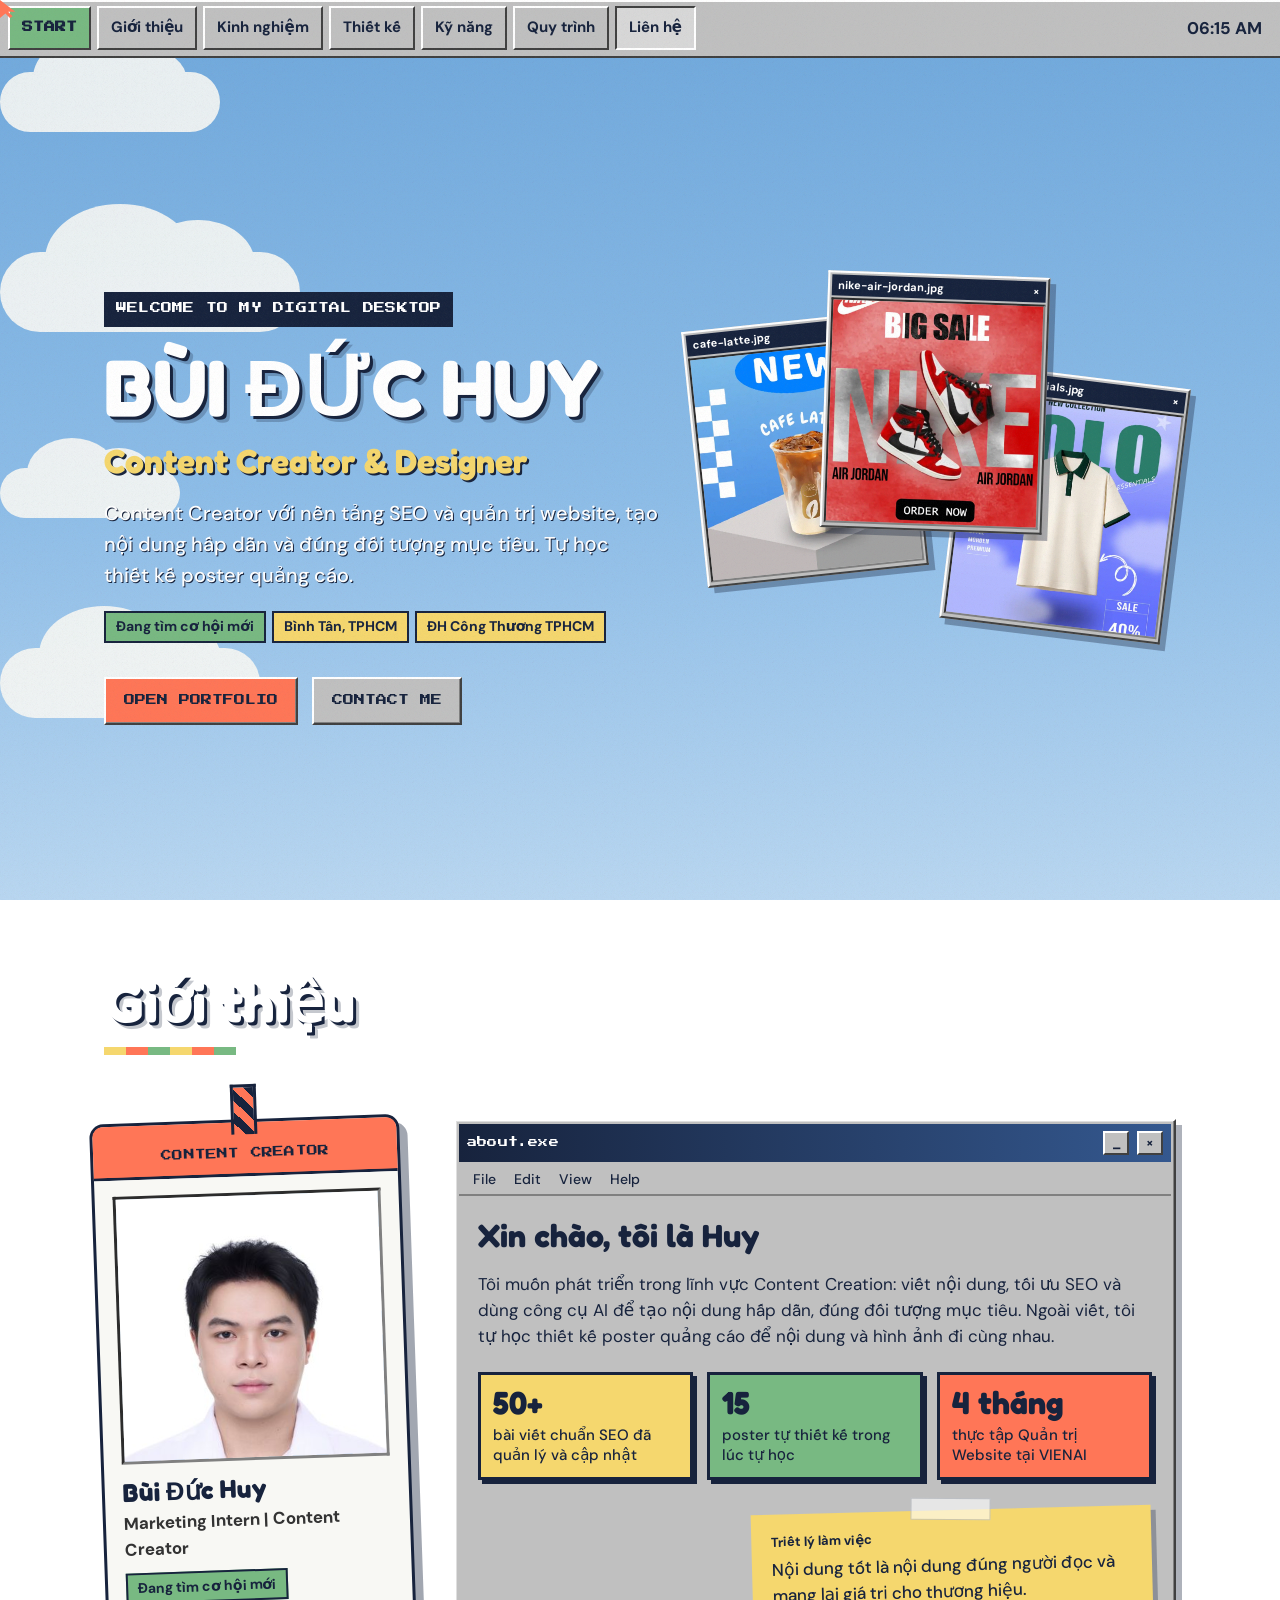
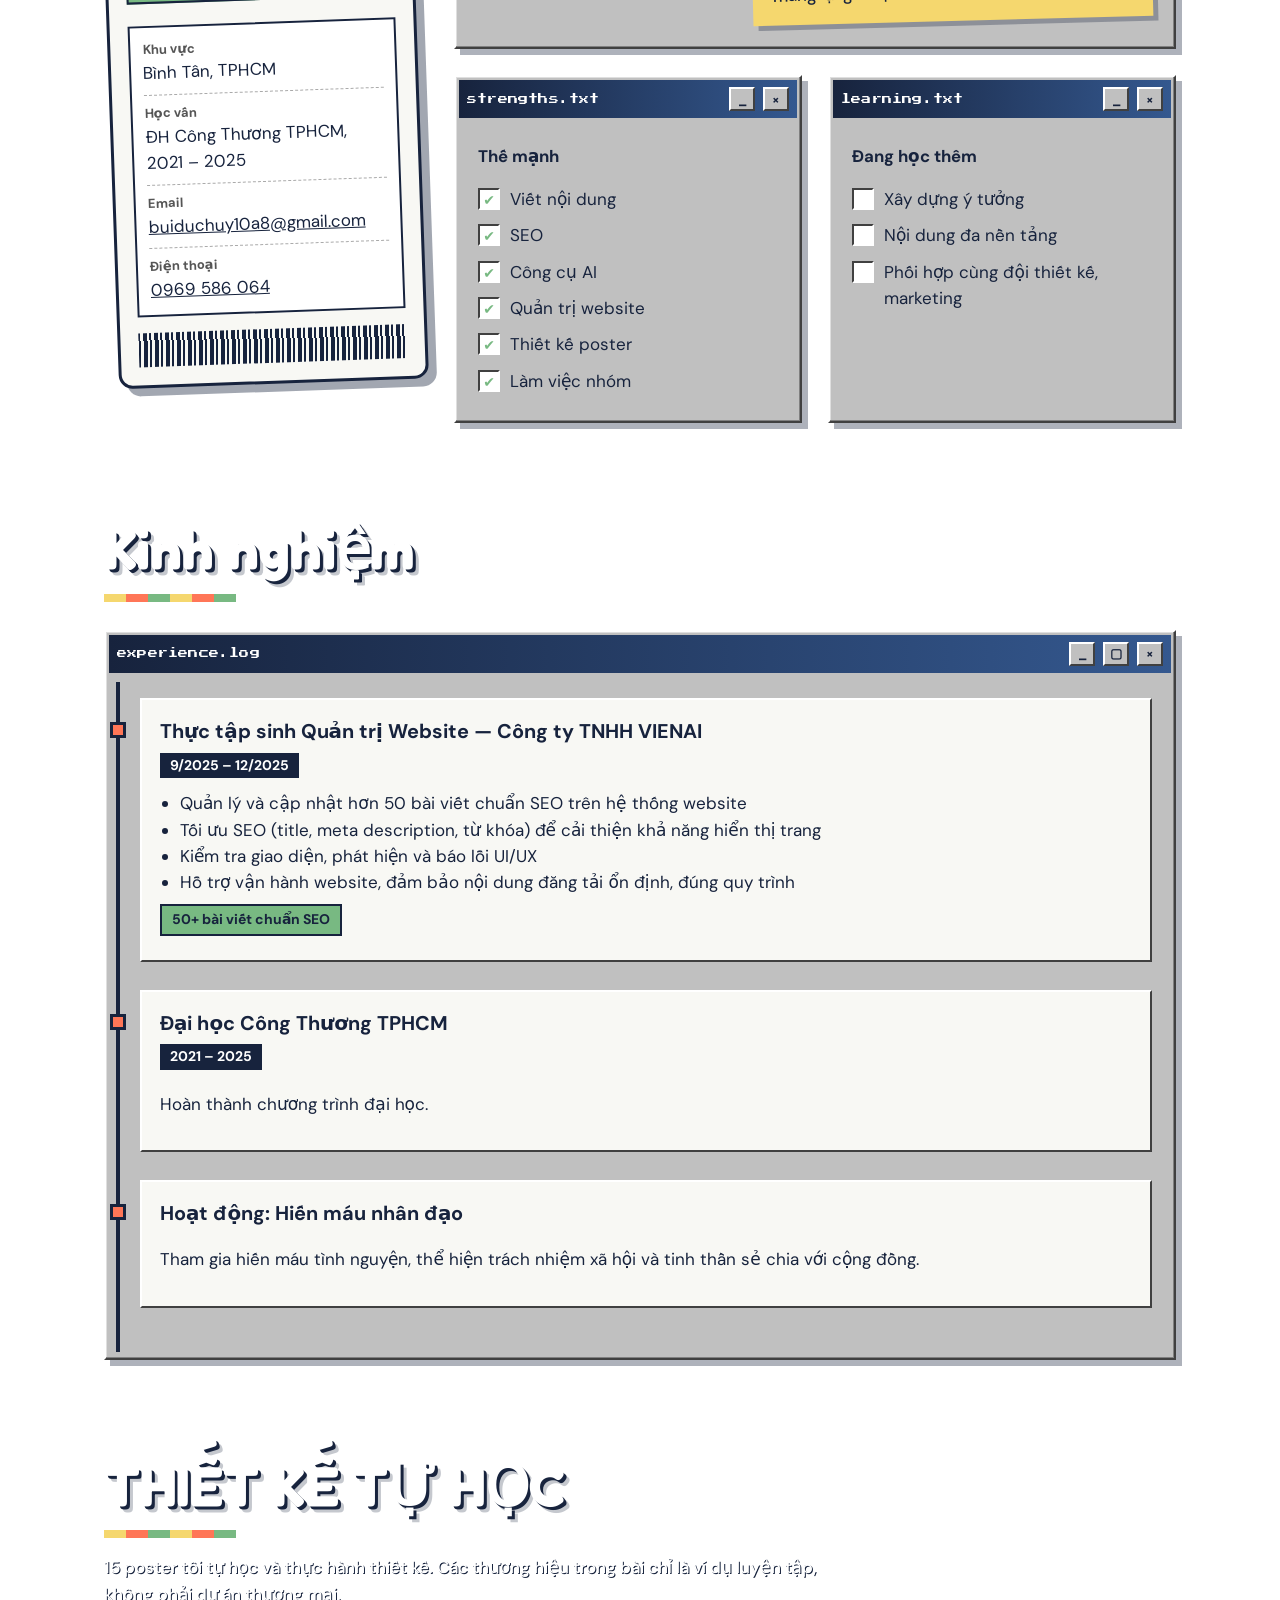
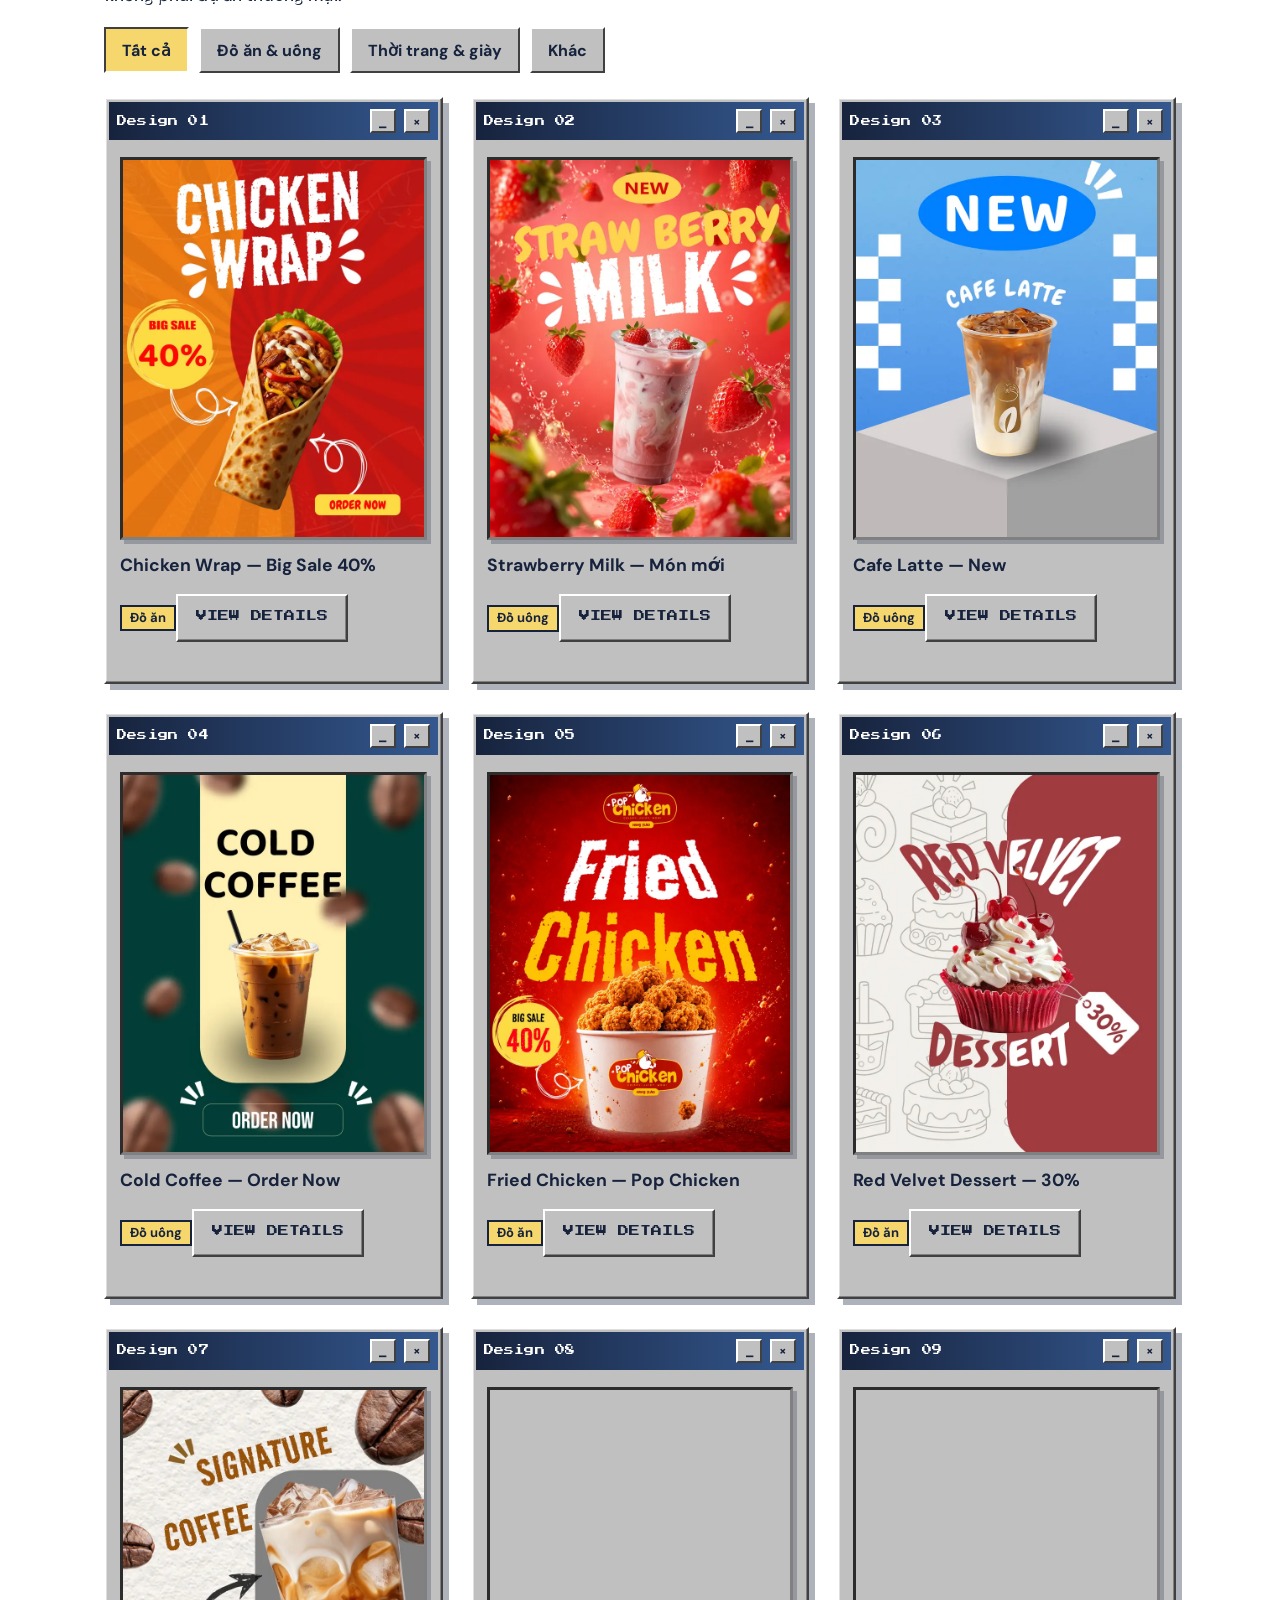
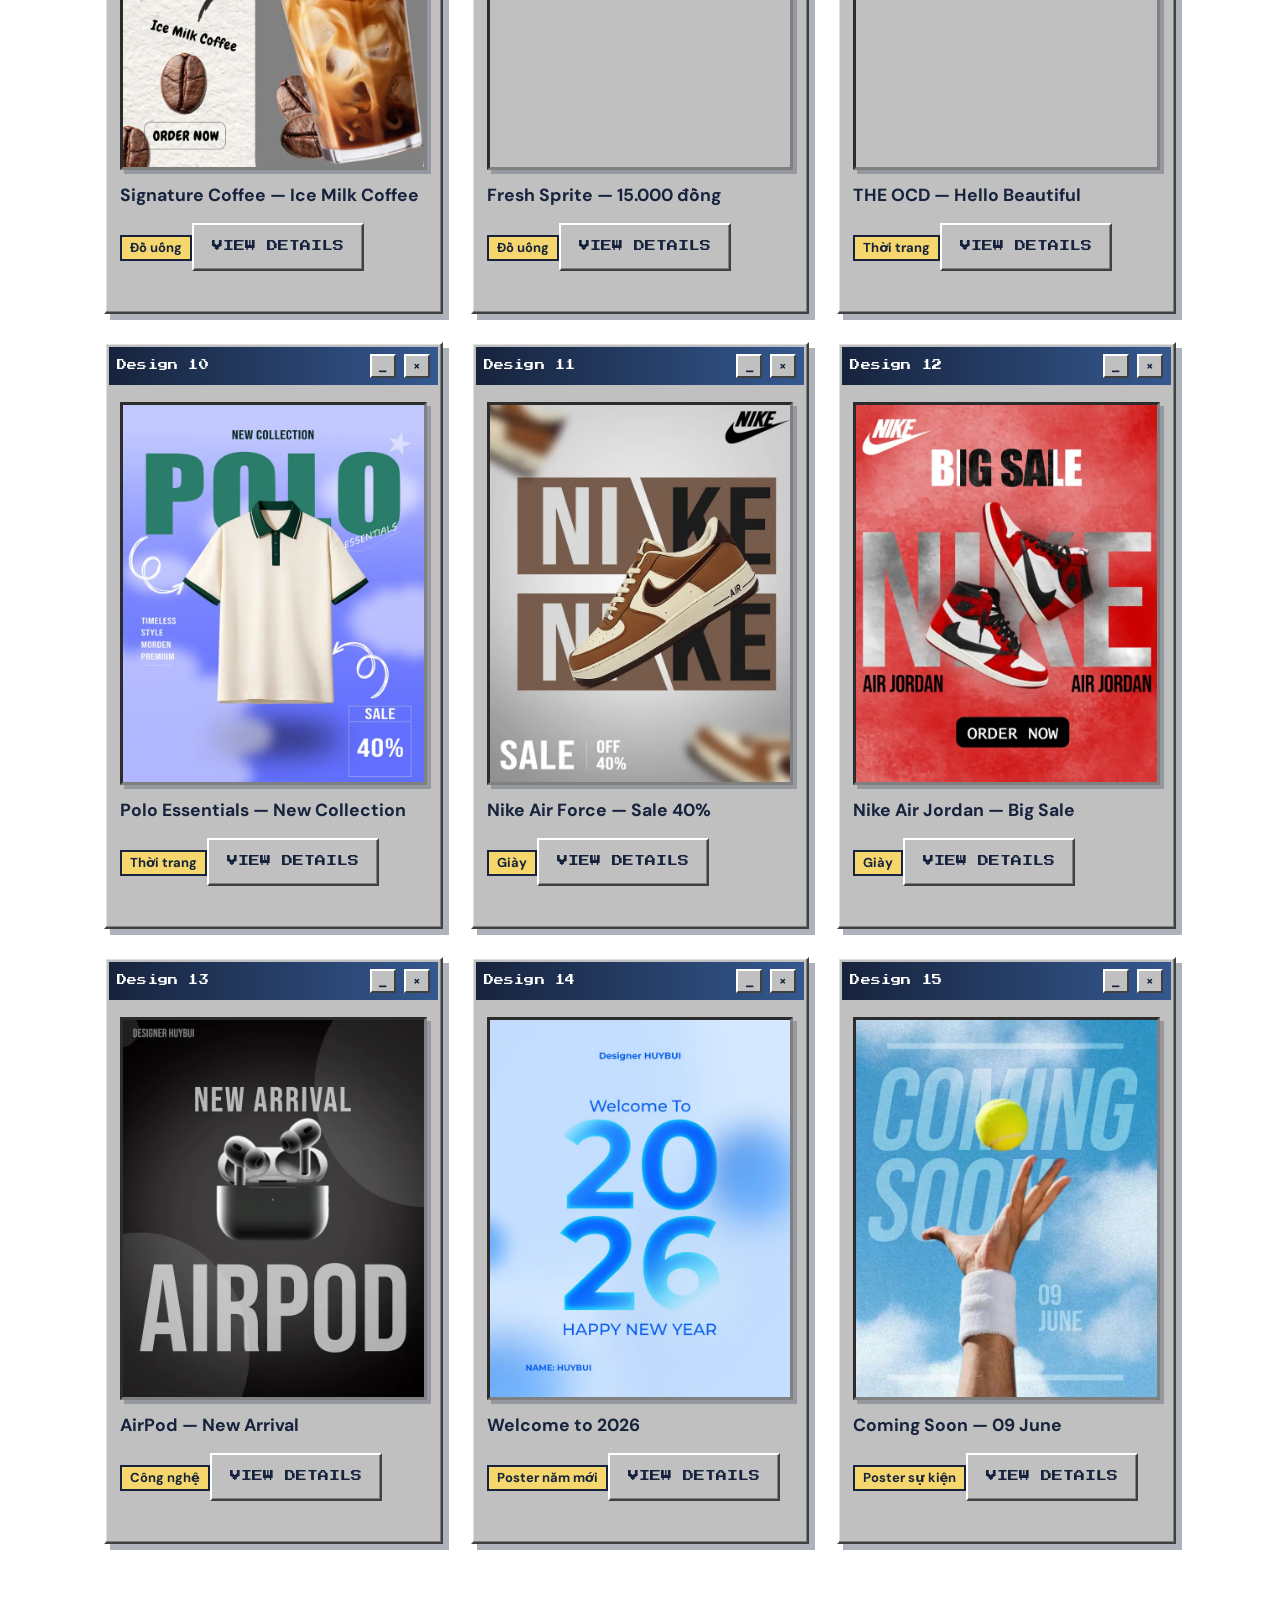
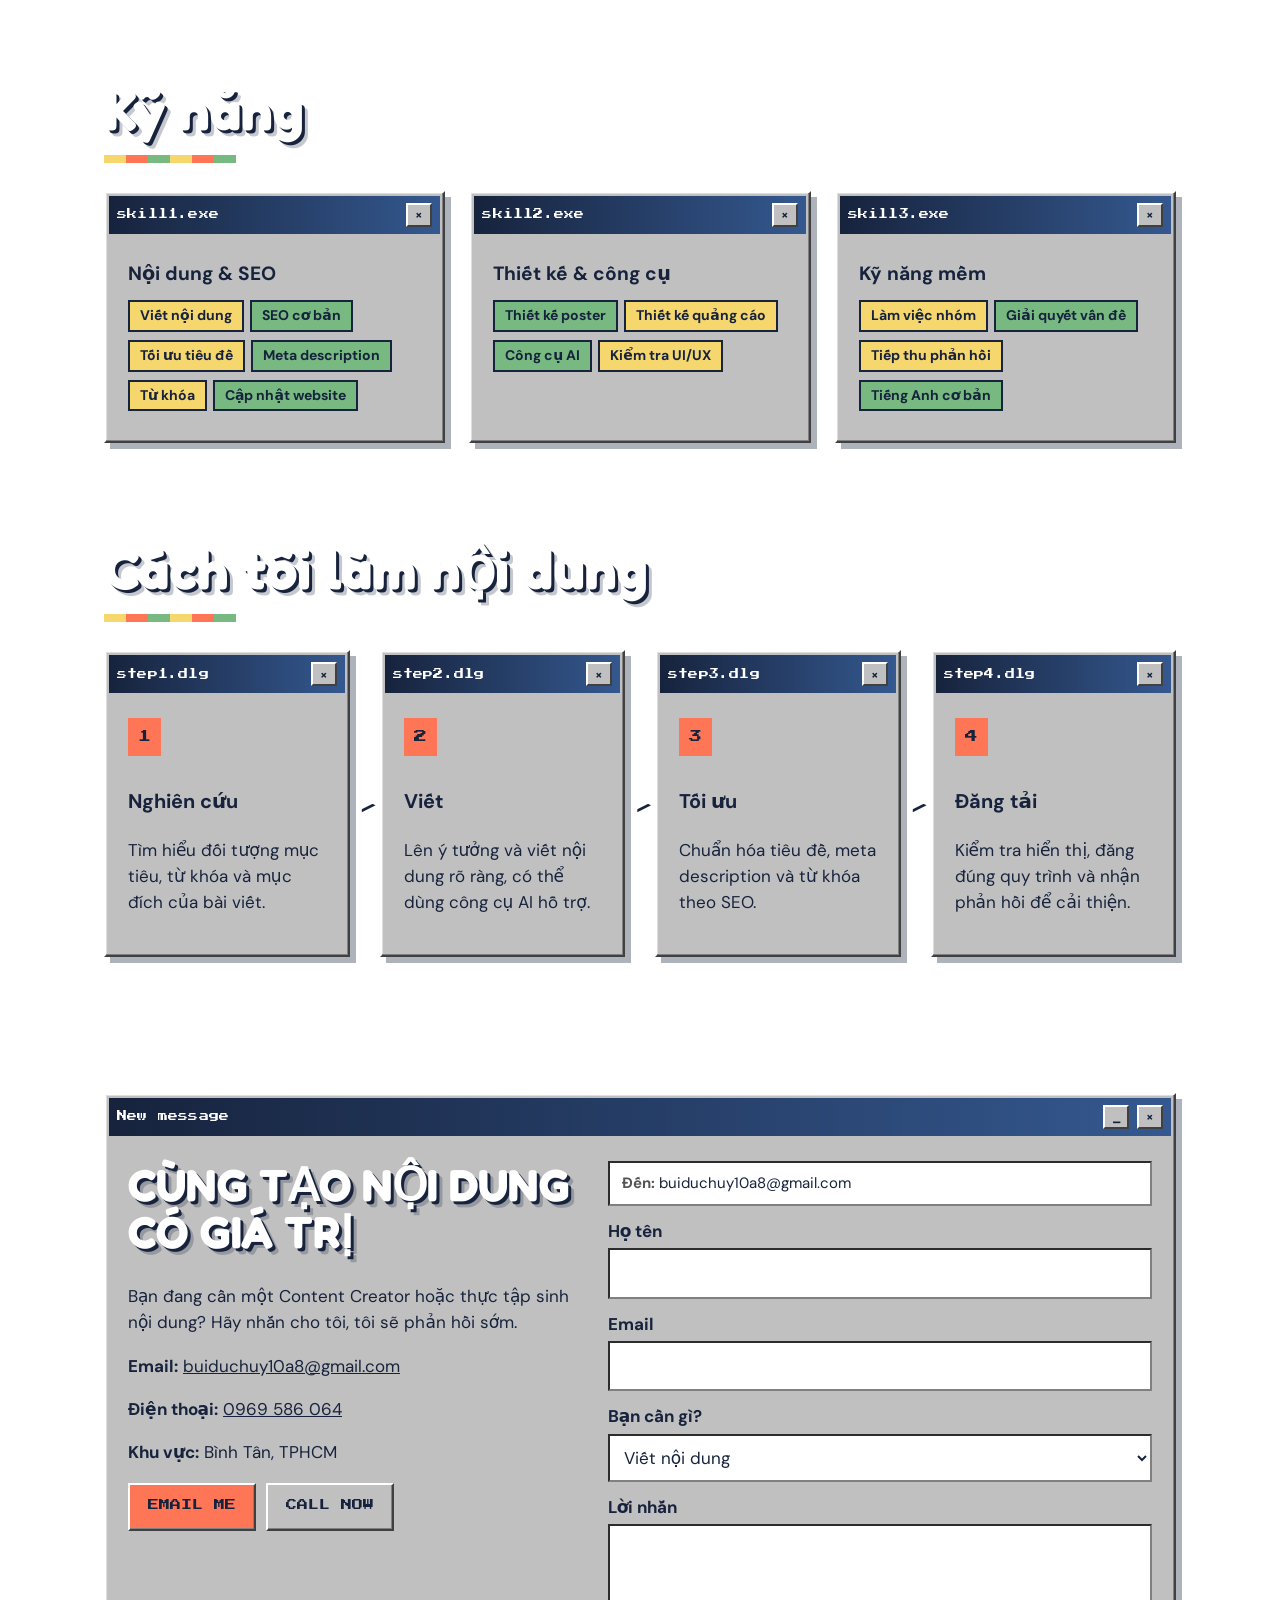
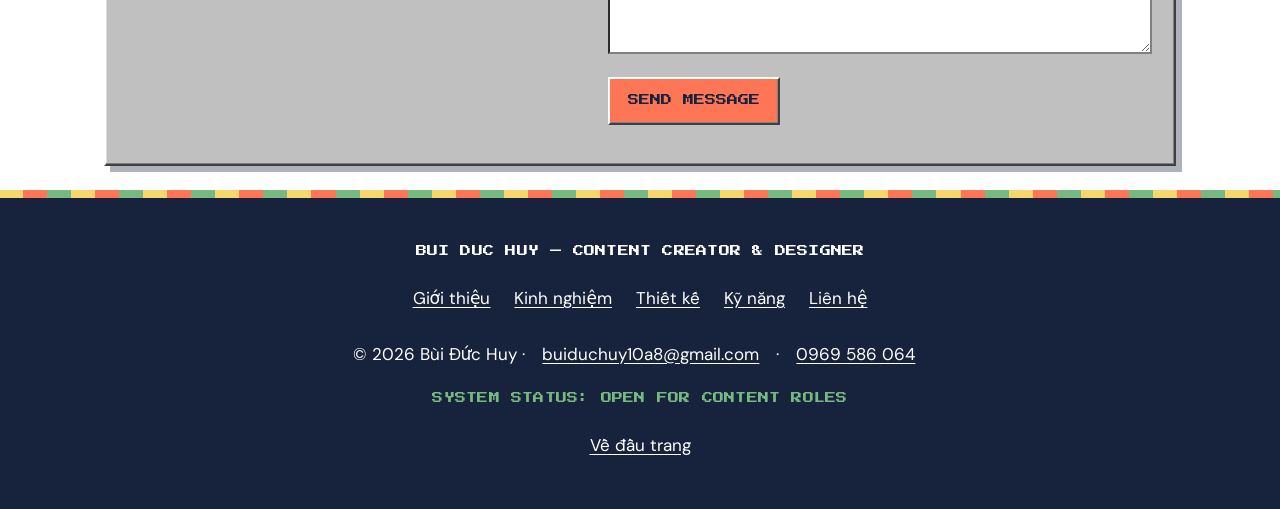
==== index.html @ ad1d9655 "Add files via upload" ====
<!DOCTYPE html>
<html lang="vi">
<head>
<meta charset="utf-8">
<meta name="viewport" content="width=device-width, initial-scale=1, viewport-fit=cover">
<title>Bùi Đức Huy — Content Creator Portfolio</title>
<meta name="description" content="Portfolio của Bùi Đức Huy: Marketing Intern, Content Creator, SEO và quản trị website.">
<meta property="og:title" content="Bùi Đức Huy — Content Creator">
<meta property="og:description" content="Content Creator với nền tảng SEO và quản trị website, tạo nội dung hấp dẫn và đúng đối tượng mục tiêu.">
<meta property="og:type" content="website">
<link rel="preconnect" href="https://fonts.googleapis.com">
<link rel="preconnect" href="https://fonts.gstatic.com" crossorigin>
<link href="https://fonts.googleapis.com/css2?family=DM+Sans:wght@400;500;700&family=Press+Start+2P&family=Fredoka:wght@600;700&display=swap" rel="stylesheet">
<link rel="stylesheet" href="style.css">
</head>
<body>
<div id="boot" role="status" aria-live="polite"><div class="px">HUY OS v1.0<br>Checking memory... OK<br>Loading portfolio...</div><div class="bar"><i></i></div></div>
<div id="cur" aria-hidden="true"></div>
<div class="sky" aria-hidden="true" id="sky"></div>

<nav class="task" aria-label="Main">
  <a class="start" href="#top">START</a>
  <a href="#about">Giới thiệu</a><a href="#experience">Kinh nghiệm</a><a href="#work">Thiết kế</a><a href="#skills">Kỹ năng</a><a href="#process">Quy trình</a><a href="#contact">Liên hệ</a>
  <span class="clock" id="clock"></span>
</nav>
<main id="top">
<section class="hero">
  <div>
    <p class="lbl px">WELCOME TO MY DIGITAL DESKTOP</p>
    <h1>BÙI ĐỨC HUY<span class="rl">Content Creator &amp; Designer</span></h1>
    <p class="sub">Content Creator với nền tảng SEO và quản trị website, tạo nội dung hấp dẫn và đúng đối tượng mục tiêu. Tự học thiết kế poster quảng cáo.</p>
    <div class="hl"><span class="tag g">Đang tìm cơ hội mới</span><span class="tag">Bình Tân, TPHCM</span><span class="tag">ĐH Công Thương TPHCM</span></div>
    <div class="cta"><a class="btn pri" href="#work">OPEN PORTFOLIO</a><a class="btn" href="#contact">CONTACT ME</a></div>
  </div>
  <div class="collage" id="collage" aria-label="Poster nổi bật"></div>
</section>
<section id="about">
  <h2>Giới thiệu</h2>
  <div class="abd">
    <aside class="bdg" aria-label="Thẻ hồ sơ">
      <div class="bh px">CONTENT CREATOR</div>
      <div class="photo"><img src="images/huy.jpg" alt="Ảnh chân dung Bùi Đức Huy" width="300" height="300"></div>
      <h3>Bùi Đức Huy</h3>
      <p class="role">Marketing Intern | Content Creator</p>
      <span class="tag g">Đang tìm cơ hội mới</span>
      <dl class="props">
        <div><dt>Khu vực</dt><dd>Bình Tân, TPHCM</dd></div>
        <div><dt>Học vấn</dt><dd>ĐH Công Thương TPHCM, 2021 – 2025</dd></div>
        <div><dt>Email</dt><dd><a href="mailto:buiduchuy10a8@gmail.com">buiduchuy10a8@gmail.com</a></dd></div>
        <div><dt>Điện thoại</dt><dd><a href="tel:0969586064">0969 586 064</a></dd></div>
      </dl>
      <div class="code" aria-hidden="true"></div>
    </aside>
    <div class="abr">
      <div class="win draggable"><div class="tb"><span class="px">about.exe</span><button class="dot" aria-label="Minimize" tabindex="-1">_</button><button class="dot" aria-label="Close" tabindex="-1">×</button></div>
        <div class="menubar" aria-hidden="true"><span>File</span><span>Edit</span><span>View</span><span>Help</span></div>
        <div class="body">
          <h3 class="hi">Xin chào, tôi là Huy</h3>
          <p>Tôi muốn phát triển trong lĩnh vực Content Creation: viết nội dung, tối ưu SEO và dùng công cụ AI để tạo nội dung hấp dẫn, đúng đối tượng mục tiêu. Ngoài viết, tôi tự học thiết kế poster quảng cáo để nội dung và hình ảnh đi cùng nhau.</p>
          <div class="stt">
            <div><b>50+</b><span>bài viết chuẩn SEO đã quản lý và cập nhật</span></div>
            <div><b>15</b><span>poster tự thiết kế trong lúc tự học</span></div>
            <div><b>4 tháng</b><span>thực tập Quản trị Website tại VIENAI</span></div>
          </div>
          <blockquote class="note"><b>Triết lý làm việc</b>Nội dung tốt là nội dung đúng người đọc và mang lại giá trị cho thương hiệu.</blockquote>
        </div>
      </div>
      <div class="duo">
        <div class="win"><div class="tb"><span class="px">strengths.txt</span><button class="dot" aria-label="Minimize" tabindex="-1">_</button><button class="dot" aria-label="Close" tabindex="-1">×</button></div><div class="body"><h4>Thế mạnh</h4><ul class="cl"><li><span class="cb" aria-hidden="true">✔</span>Viết nội dung</li><li><span class="cb" aria-hidden="true">✔</span>SEO</li><li><span class="cb" aria-hidden="true">✔</span>Công cụ AI</li><li><span class="cb" aria-hidden="true">✔</span>Quản trị website</li><li><span class="cb" aria-hidden="true">✔</span>Thiết kế poster</li><li><span class="cb" aria-hidden="true">✔</span>Làm việc nhóm</li></ul></div></div>
        <div class="win"><div class="tb"><span class="px">learning.txt</span><button class="dot" aria-label="Minimize" tabindex="-1">_</button><button class="dot" aria-label="Close" tabindex="-1">×</button></div><div class="body"><h4>Đang học thêm</h4><ul class="cl"><li><span class="cb" aria-hidden="true"></span>Xây dựng ý tưởng</li><li><span class="cb" aria-hidden="true"></span>Nội dung đa nền tảng</li><li><span class="cb" aria-hidden="true"></span>Phối hợp cùng đội thiết kế, marketing</li></ul></div></div>
      </div>
    </div>
  </div>
</section>
<section id="experience">
  <h2>Kinh nghiệm</h2>
  <div class="win"><div class="tb"><span class="px">experience.log</span><button class="dot" aria-label="Minimize">_</button><button class="dot" aria-label="Maximize">▢</button><button class="dot" aria-label="Close">×</button></div>
  <div class="body tl">
    <div class="job"><h3>Thực tập sinh Quản trị Website — Công ty TNHH VIENAI</h3><div class="meta">9/2025 – 12/2025</div><ul><li>Quản lý và cập nhật hơn 50 bài viết chuẩn SEO trên hệ thống website</li><li>Tối ưu SEO (title, meta description, từ khóa) để cải thiện khả năng hiển thị trang</li><li>Kiểm tra giao diện, phát hiện và báo lỗi UI/UX</li><li>Hỗ trợ vận hành website, đảm bảo nội dung đăng tải ổn định, đúng quy trình</li></ul><span class="tag g">50+ bài viết chuẩn SEO</span></div>
    <div class="job"><h3>Đại học Công Thương TPHCM</h3><div class="meta">2021 – 2025</div><p>Hoàn thành chương trình đại học.</p></div>
    <div class="job"><h3>Hoạt động: Hiến máu nhân đạo</h3><p>Tham gia hiến máu tình nguyện, thể hiện trách nhiệm xã hội và tinh thần sẻ chia với cộng đồng.</p></div>
  </div></div>
</section>
<section id="work">
  <h2>THIẾT KẾ TỰ HỌC</h2>
  <p style="max-width:42em;color:#fff;text-shadow:1px 1px 0 var(--navy);font-weight:500;margin:-12px 0 20px">15 poster tôi tự học và thực hành thiết kế. Các thương hiệu trong bài chỉ là ví dụ luyện tập, không phải dự án thương mại.</p>
  <div id="filters" style="display:flex;flex-wrap:wrap;gap:10px;margin-bottom:24px" role="group" aria-label="Lọc thiết kế"></div>
  <div class="grid" id="projects"></div>
</section>
<section id="skills">
  <h2>Kỹ năng</h2>
  <div class="sk3" id="skillgrid"></div>
</section>
<section id="process">
  <h2>Cách tôi làm nội dung</h2>
  <div class="steps">
    <div class="win"><div class="tb"><span class="px">step1.dlg</span><button class="dot" aria-label="Close">×</button></div><div class="body step"><span class="px">1</span><h3>Nghiên cứu</h3><p>Tìm hiểu đối tượng mục tiêu, từ khóa và mục đích của bài viết.</p></div></div>
    <div class="win"><div class="tb"><span class="px">step2.dlg</span><button class="dot" aria-label="Close">×</button></div><div class="body step"><span class="px">2</span><h3>Viết</h3><p>Lên ý tưởng và viết nội dung rõ ràng, có thể dùng công cụ AI hỗ trợ.</p></div></div>
    <div class="win"><div class="tb"><span class="px">step3.dlg</span><button class="dot" aria-label="Close">×</button></div><div class="body step"><span class="px">3</span><h3>Tối ưu</h3><p>Chuẩn hóa tiêu đề, meta description và từ khóa theo SEO.</p></div></div>
    <div class="win"><div class="tb"><span class="px">step4.dlg</span><button class="dot" aria-label="Close">×</button></div><div class="body step"><span class="px">4</span><h3>Đăng tải</h3><p>Kiểm tra hiển thị, đăng đúng quy trình và nhận phản hồi để cải thiện.</p></div></div>
  </div>
</section>
<section id="contact">
  <div class="win"><div class="tb"><span class="px">New message</span><button class="dot" aria-label="Minimize">_</button><button class="dot" aria-label="Close">×</button></div>
  <div class="body mail">
    <div>
      <h2 style="font-size:clamp(1.8rem,4vw,2.8rem)">CÙNG TẠO NỘI DUNG CÓ GIÁ TRỊ</h2>
      <p>Bạn đang cần một Content Creator hoặc thực tập sinh nội dung? Hãy nhắn cho tôi, tôi sẽ phản hồi sớm.</p>
      <p><b>Email:</b> <a href="mailto:buiduchuy10a8@gmail.com">buiduchuy10a8@gmail.com</a></p>
      <p><b>Điện thoại:</b> <a href="tel:0969586064">0969 586 064</a></p>
      <p><b>Khu vực:</b> Bình Tân, TPHCM</p>
      <p class="act"><a class="btn pri" href="mailto:buiduchuy10a8@gmail.com">EMAIL ME</a><a class="btn" href="tel:0969586064">CALL NOW</a></p>
    </div>
    <form id="form" novalidate>
      <div class="to"><b>Đến:</b> buiduchuy10a8@gmail.com</div>
      <label for="n">Họ tên</label><input id="n" name="name" autocomplete="name" required>
      <label for="e">Email</label><input id="e" name="email" type="email" autocomplete="email" required>
      <label for="t">Bạn cần gì?</label><select id="t"><option>Viết nội dung</option><option>Nội dung SEO</option><option>Quản trị website</option><option>Khác</option></select>
      <label for="m">Lời nhắn</label><textarea id="m" required></textarea>
      <p style="margin:16px 0 0"><button class="btn pri" type="submit">SEND MESSAGE</button></p>
      <p id="msg" role="status" style="font-weight:700"></p>
    </form>
  </div></div>
</section>
</main>
<footer>
  <p class="px">BUI DUC HUY — CONTENT CREATOR &amp; DESIGNER</p>
  <p><a href="#about">Giới thiệu</a><a href="#experience">Kinh nghiệm</a><a href="#work">Thiết kế</a><a href="#skills">Kỹ năng</a><a href="#contact">Liên hệ</a></p>
  <p>© <span id="yr"></span> Bùi Đức Huy · <a href="mailto:buiduchuy10a8@gmail.com">buiduchuy10a8@gmail.com</a> · <a href="tel:0969586064">0969 586 064</a></p>
  <p class="px ok">SYSTEM STATUS: OPEN FOR CONTENT ROLES</p>
  <p><a href="#top">Về đầu trang</a></p>
</footer>

<div class="mod" id="mod" role="dialog" aria-modal="true" aria-labelledby="mt">
  <div class="win"><div class="tb"><span class="px" id="mt">case.exe</span><button class="dot" id="mx" aria-label="Close window">×</button></div><div class="body" id="mb"></div></div>
</div>

<script src="script.js"></script>
</body>
</html>
---- style.css ----
:root{--sky:#6FA8DC;--cloud:#F8F8F4;--gray:#C0C0C0;--navy:#17233D;--orange:#FF7657;--yellow:#F5D76E;--green:#78B982;--bg:#6FA8DC;--ink:#17233D;--win:#C0C0C0;--paper:#F8F8F4;
box-sizing:border-box;padding-top:env(safe-area-inset-top,0px);padding-bottom:env(safe-area-inset-bottom,0px)}
@media (prefers-color-scheme:dark){:root:not([data-theme="light"]){--bg:#3E6A9E}}
html{scroll-behavior:smooth;scroll-padding-top:calc(env(safe-area-inset-top,0px) + 70px)}
*,*::before,*::after{box-sizing:border-box}
body{margin:0;font-family:'DM Sans',system-ui,sans-serif;font-size:17px;line-height:1.55;color:var(--ink);background:var(--bg);overflow-x:hidden}
body::after{content:"";position:fixed;inset:0;pointer-events:none;opacity:.07;z-index:90;background-image:url("data:image/svg+xml,%3Csvg xmlns='http://www.w3.org/2000/svg' width='120' height='120'%3E%3Cfilter id='n'%3E%3CfeTurbulence baseFrequency='.9' numOctaves='2'/%3E%3C/filter%3E%3Crect width='120' height='120' filter='url(%23n)'/%3E%3C/svg%3E")}
.px{font-family:'Press Start 2P',monospace;font-size:11px;line-height:1.7;letter-spacing:.02em}
h1,h2{font-family:'Fredoka',sans-serif;color:#fff;text-shadow:3px 3px 0 var(--navy),6px 6px 0 rgba(23,35,61,.25);margin:0;line-height:1.05}
h1{font-size:clamp(2.6rem,6.5vw,5rem)}.rl{display:block;margin-top:14px;font-size:clamp(1.3rem,3vw,2.1rem);color:var(--yellow);text-shadow:2px 2px 0 var(--navy)}h2{font-size:clamp(2rem,5vw,3.5rem);margin-bottom:28px}
a{color:inherit}
:focus-visible{outline:3px solid var(--orange);outline-offset:2px}
/* clouds */
.sky{position:fixed;inset:0;z-index:0;overflow:hidden;pointer-events:none}
.cloud{position:absolute;background:var(--cloud);border-radius:100px;opacity:.9;animation:drift linear infinite}
.cloud::before,.cloud::after{content:"";position:absolute;background:inherit;border-radius:50%}
.cloud::before{width:50%;height:140%;left:15%;top:-60%}.cloud::after{width:38%;height:110%;right:15%;top:-40%}
@keyframes drift{from{transform:translateX(-30vw)}to{transform:translateX(130vw)}}
main,footer{position:relative;z-index:1}
section{padding:72px 5vw 24px;max-width:1200px;margin:0 auto}
/* windows */
.win{background:var(--win);border:2px solid;border-color:#fff #404040 #404040 #fff;box-shadow:inset -1px -1px #808080,inset 1px 1px #dfdfdf,6px 6px 0 rgba(23,35,61,.35);color:var(--ink);position:relative}
.tb{display:flex;align-items:center;gap:8px;background:var(--navy);color:#fff;padding:7px 8px;margin:3px;touch-action:none}
.tb .px{flex:1;font-size:10px;overflow:hidden;text-overflow:ellipsis;white-space:nowrap}
.dot{width:26px;height:24px;background:var(--win);border:2px solid;border-color:#fff #404040 #404040 #fff;color:var(--navy);font:700 13px/1 'DM Sans';display:grid;place-items:center;padding:0;cursor:pointer;transition:transform .15s}
.dot:active{border-color:#404040 #fff #fff #404040;transform:translate(1px,1px)}
.body{padding:22px}
.draggable .tb{cursor:grab}
.btn{font-family:'Press Start 2P',monospace;font-size:11px;line-height:1.5;min-height:48px;padding:12px 18px;background:var(--win);color:var(--navy);border:2px solid;border-color:#fff #404040 #404040 #fff;box-shadow:inset -1px -1px #808080;text-decoration:none;display:inline-flex;align-items:center;cursor:pointer}
.btn:active{border-color:#404040 #fff #fff #404040;box-shadow:inset 1px 1px #808080;transform:translate(1px,1px)}
.btn.pri{background:var(--orange)}
.tag{display:inline-block;background:var(--yellow);border:2px solid var(--navy);padding:3px 10px;font-size:14px;font-weight:700;margin:0 6px 8px 0}
.tag.g{background:var(--green)}
.cur{display:inline-block;width:.6em;height:1em;background:var(--navy);vertical-align:-2px;animation:blink 1s steps(2) infinite}
@keyframes blink{50%{opacity:0}}
/* taskbar */
.task{position:sticky;top:0;z-index:80;display:flex;align-items:center;gap:6px;background:var(--win);border-bottom:2px solid #404040;box-shadow:inset 0 2px #fff;padding:6px 8px;padding-top:calc(6px + env(safe-area-inset-top,0px));overflow-x:auto}
.task a{white-space:nowrap;text-decoration:none;color:var(--navy);font-weight:700;font-size:15px;min-height:44px;display:flex;align-items:center;padding:0 12px;border:2px solid;border-color:#fff #404040 #404040 #fff}
.task a:active,.task a.on{border-color:#404040 #fff #fff #404040;background:#d8d8d8}
.task .start{background:var(--green);font-family:'Press Start 2P';font-size:11px}
.task .clock{margin-left:auto;padding:0 10px;font-weight:700;white-space:nowrap}
/* hero */
.hero{min-height:calc(100svh - 58px);display:grid;gap:36px;align-content:center;grid-template-columns:1.15fr 1fr;align-items:center}
.hero .lbl{color:#fff;background:var(--navy);display:inline-block;padding:8px 12px;margin-bottom:18px}
.hero p.sub{font-size:1.2rem;max-width:34em;color:#fff;text-shadow:1px 1px 0 var(--navy);font-weight:500}
.cta{display:flex;flex-wrap:wrap;gap:14px;margin-top:24px}
.icons{display:flex;flex-wrap:wrap;gap:6px;margin-top:30px}
.ico{width:96px;text-align:center;color:#fff;text-decoration:none;font-weight:700;text-shadow:1px 1px 0 var(--navy);padding:8px 4px;transition:transform .2s}
.ico:hover,.ico:focus-visible{transform:translateY(-6px)}
.ico svg{width:52px;height:52px;display:block;margin:0 auto 4px}
/* about */
.about{display:grid;grid-template-columns:240px 1fr;gap:26px}
.photo img{width:100%;height:100%;object-fit:cover;display:block}.photo{aspect-ratio:1;background:repeating-conic-gradient(var(--sky) 0 25%,var(--paper) 0 50%) 0 0/24px 24px;border:3px inset #808080;display:grid;place-items:center;text-align:center}
.facts{display:grid;grid-template-columns:repeat(auto-fit,minmax(150px,1fr));gap:10px;margin:16px 0}
.facts div{background:var(--paper);border:2px inset #808080;padding:10px}
.facts b{display:block;font-size:13px;color:#555}
/* projects */
.grid{display:grid;grid-template-columns:repeat(2,1fr);gap:34px}
.proj{transition:transform .25s}
.proj:hover,.proj:focus-within{transform:translateY(-8px)}
.proj:hover .dot,.proj:focus-within .dot{transform:rotate(-8deg) scale(1.12)}
.thumb{aspect-ratio:4/5;overflow:hidden;border:3px inset #808080}
.thumb i{display:block;height:100%;transition:transform .5s}
.proj:hover .thumb i{transform:scale(1.07)}
.proj h3{margin:14px 0 2px;font-size:1.3rem}
.meta{font-size:15px;color:#333}
.proj .btn{margin-top:12px}
.proj .open{opacity:0;transition:opacity .2s;font-size:14px;font-weight:700;margin-left:12px}
.proj:hover .open,.proj:focus-within .open{opacity:1}
.thumb img{display:block;width:100%;height:100%;object-fit:cover;transition:transform .5s}.proj:hover .thumb img{transform:scale(1.06)}
#projects{grid-template-columns:repeat(3,1fr);gap:28px}.proj .body{padding:14px}.proj h3{font-size:1.1rem;margin:12px 0 2px}
.fb{font:700 16px 'DM Sans',sans-serif;min-height:46px;padding:8px 16px;background:var(--win);color:var(--navy);border:2px solid;border-color:#fff #404040 #404040 #fff;cursor:pointer}
.fb[aria-pressed="true"],.fb:active{background:var(--yellow);border-color:#404040 #fff #fff #404040}
.big{display:block;max-width:100%;max-height:62svh;margin:0 auto;border:3px inset #808080}
@media (max-width:960px){#projects{grid-template-columns:repeat(2,1fr)}}@media (max-width:560px){#projects{grid-template-columns:1fr}}
.stats{display:flex;flex-wrap:wrap;gap:10px;margin-top:22px}.stats div{background:var(--paper);color:var(--navy);border:2px solid var(--navy);box-shadow:3px 3px 0 var(--navy);padding:8px 12px;font-weight:700;line-height:1.3}.stats b{display:block;font:700 1.5rem 'Fredoka',sans-serif;color:var(--orange)}
.marq{overflow:hidden;padding:10px 0 34px;position:relative;z-index:1}.track{display:flex;gap:18px;width:max-content;animation:mq 70s linear infinite}
.marq:hover .track,.marq:focus-within .track{animation-play-state:paused}
.mq{flex:none;width:170px;padding:0;background:var(--win);border:3px solid;border-color:#fff #404040 #404040 #fff;box-shadow:4px 4px 0 rgba(23,35,61,.35);cursor:pointer;transition:transform .2s}
.mq:hover,.mq:focus-visible{transform:translateY(-8px) rotate(-1deg)}.mq img{display:block;width:100%;aspect-ratio:4/5;object-fit:cover}
@keyframes mq{to{transform:translateX(-50%)}}
@media (max-width:620px){.mq{width:132px}}@media (prefers-reduced-motion:reduce){.marq{overflow-x:auto}}
.prof{display:flex;gap:18px;align-items:center;margin-bottom:16px}.prof img{flex:none;width:104px;height:104px;object-fit:cover;object-position:center top;border:3px inset #808080;background:#fff}.prof h3{margin:0;font:700 1.6rem/1.1 'Fredoka',sans-serif}.role{margin:4px 0 10px;font-weight:700;color:#333}
#intro .body{padding-bottom:0}.act{display:flex;gap:10px;flex-wrap:wrap;margin-top:6px}.sb{display:flex;justify-content:space-between;gap:10px;flex-wrap:wrap;margin:18px -22px 0;padding:7px 22px;background:#d6d6d6;border-top:2px solid #808080;font-size:14px;font-weight:500}
@media (max-width:420px){.prof{gap:12px}.prof img{width:84px;height:84px}.prof h3{font-size:1.35rem}}
.sk3{display:grid;grid-template-columns:repeat(3,1fr);gap:24px}@media (max-width:960px){.sk3{grid-template-columns:1fr}}footer a{display:inline-block;padding:6px 4px}
/* timeline */
.tl{position:relative;padding-left:34px}
.tl::before{content:"";position:absolute;left:10px;top:6px;bottom:6px;width:4px;background:var(--navy)}
.job{position:relative;margin-bottom:28px}
.job::before{content:"";position:absolute;left:-32px;top:6px;width:16px;height:16px;background:var(--orange);border:3px solid var(--navy)}
.job h3{margin:0}.job ul{margin:8px 0;padding-left:20px}
/* skills */
.skills{display:grid;grid-template-columns:repeat(auto-fill,minmax(130px,1fr));gap:16px}
.skill{background:var(--paper);border:2px solid;border-color:#fff #404040 #404040 #fff;padding:16px 8px;text-align:center;font-weight:700;cursor:grab;touch-action:none;transition:transform .2s;user-select:none}
.skill:hover{transform:translateY(-5px) rotate(-1.5deg)}
.skill span{display:grid;place-items:center;width:48px;height:48px;margin:0 auto 8px;font:700 20px 'Fredoka';color:var(--navy);border:3px solid var(--navy)}
/* process */
.steps{display:grid;grid-template-columns:repeat(4,1fr);gap:20px}
.step .px{background:var(--orange);display:inline-block;padding:6px 8px;margin-bottom:10px}
/* contact */
.mail{display:grid;grid-template-columns:1fr 1.2fr;gap:26px}
label{display:block;font-weight:700;margin:12px 0 4px}
input,select,textarea{width:100%;min-height:48px;font:inherit;padding:10px;background:#fff;color:var(--navy);border:2px inset #808080;border-radius:0}
textarea{min-height:130px}
footer{background:var(--navy);color:#fff;padding:28px 5vw calc(28px + env(safe-area-inset-bottom,0px));text-align:center}
footer a{margin:0 8px}
.ok{color:var(--green)}
/* modal */
.mod{position:fixed;inset:0;z-index:100;background:rgba(23,35,61,.6);display:none;align-items:center;justify-content:center;padding:16px}
.mod.show{display:flex}
.mod .win{width:min(900px,100%);max-height:92svh;display:flex;flex-direction:column;animation:pop .25s ease-out}
.mod.out .win{animation:pop .2s ease-in reverse}
.mod .body{overflow:auto}
.mod h4{margin:18px 0 4px;font-size:1.1rem}
.screens{display:grid;grid-template-columns:repeat(3,1fr);gap:10px}
.screens i{display:block;aspect-ratio:9/16;max-height:200px;border:2px solid var(--navy)}
@keyframes pop{from{transform:scale(.92) translateY(10px);opacity:0}}
/* boot */
#boot{position:fixed;inset:0;z-index:200;background:#000;color:#9f9;display:flex;flex-direction:column;justify-content:center;padding:8vw;transition:opacity .4s}
#boot.gone{opacity:0;pointer-events:none}
#boot .bar{height:20px;border:2px solid #9f9;margin-top:20px;max-width:360px}
#boot .bar i{display:block;height:100%;width:0;background:#9f9;animation:load 1.4s steps(10) forwards}
@keyframes load{to{width:100%}}
#cur{position:fixed;left:0;top:0;width:18px;height:18px;z-index:300;pointer-events:none;display:none;background:var(--orange);clip-path:polygon(0 0,0 100%,30% 75%,55% 100%,70% 90%,45% 65%,85% 65%);filter:drop-shadow(1px 1px 0 var(--navy))}
@media (hover:hover) and (pointer:fine){#cur{display:block}body.fx,body.fx *{cursor:none!important}}
@media (max-width:960px){.hero,.mail,.about{grid-template-columns:1fr}.grid{grid-template-columns:1fr 1fr}.steps{grid-template-columns:1fr 1fr}.photo{max-width:240px}}
@media (max-width:620px){body{font-size:18px}.grid,.steps,.screens{grid-template-columns:1fr}.screens i{max-height:none;aspect-ratio:16/9}.task .clock{display:none}section{padding-top:70px}.proj .open{opacity:1}}
@media (prefers-reduced-motion:reduce){*,*::before,*::after{animation:none!important;transition:none!important}html{scroll-behavior:auto}}

.hl{display:flex;flex-wrap:wrap;margin-top:18px}
.collage{position:relative;width:100%;max-width:540px;aspect-ratio:1/.95;justify-self:center}
.cw{position:absolute;width:46%;padding:0 0 3px;background:var(--win);border:2px solid;border-color:#fff #404040 #404040 #fff;box-shadow:6px 6px 0 rgba(23,35,61,.35);cursor:pointer;transform:rotate(var(--r));transition:transform .25s}
.cw:nth-child(1){left:0;top:10%;--r:-6deg}.cw:nth-child(2){left:27%;top:0;--r:2deg;z-index:2}.cw:nth-child(3){right:0;top:22%;--r:7deg}
.cw:hover,.cw:focus-visible{transform:translateY(-10px) rotate(calc(var(--r)*.4));z-index:5}
.tbm{display:flex;justify-content:space-between;gap:6px;margin:2px;padding:4px 6px;background:var(--navy);color:#fff;font:700 11px/1.2 'DM Sans',sans-serif;white-space:nowrap;overflow:hidden}
.cw img{display:block;width:calc(100% - 4px);margin:0 2px;aspect-ratio:4/5;object-fit:cover;border:2px inset #808080}

.menubar{display:flex;gap:18px;margin:0 3px;padding:4px 14px;border-bottom:2px solid #808080;font-size:14px;font-weight:500}
.abt{display:grid;grid-template-columns:300px 1fr;gap:30px}
.abt .photo{max-width:none;width:100%}.abt .photo img{object-position:center top}
.idc h3{margin:14px 0 0;font:700 1.6rem/1.1 'Fredoka',sans-serif}.idc .role{margin:4px 0 10px;font-weight:700;color:#333}
.props{margin:16px 0 0;padding:4px 12px;background:var(--paper);border:2px inset #808080}
.props div{padding:8px 0;border-bottom:1px dashed #aaa}.props div:last-child{border:0}
.props dt{font-size:13px;font-weight:700;color:#555}.props dd{margin:0;overflow-wrap:anywhere}
.hi{margin:0 0 10px;font:700 2rem/1.1 'Fredoka',sans-serif}
.hls{display:grid;grid-template-columns:repeat(3,1fr);gap:12px;margin:20px 0}
.hls div{padding:12px;background:var(--paper);border:2px solid;border-color:#fff #404040 #404040 #fff}
.hls b{display:block;font:700 2rem/1 'Fredoka',sans-serif;color:var(--orange)}.hls span{display:block;margin-top:6px;font-size:15px;line-height:1.35}
.phil{margin:0 0 8px;padding:12px 16px;background:var(--paper);border-left:6px solid var(--orange)}.phil b{display:block;margin-bottom:2px;font-size:13px;color:#555}
.abm h4{margin:18px 0 8px;font-size:1rem}.tag.o{background:transparent;border-style:dashed}
@media (max-width:960px){.abt{grid-template-columns:1fr}.abt .photo{max-width:260px}}
@media (max-width:620px){.hls{grid-template-columns:1fr}.hi{font-size:1.6rem}}

/* about v3 */
.abd{display:grid;grid-template-columns:310px 1fr;gap:40px;align-items:start;padding-top:36px}
.abr{display:grid;gap:26px}
.bdg{position:relative;padding:0 0 18px;background:var(--paper);color:var(--navy);border:3px solid var(--navy);border-radius:14px;box-shadow:8px 8px 0 rgba(23,35,61,.4);transform:rotate(-2deg);transition:transform .3s;overflow:visible}
.bdg:hover{transform:rotate(0)}
.bdg::before{content:"";position:absolute;left:50%;top:-38px;width:26px;height:50px;transform:translateX(-50%);background:repeating-linear-gradient(45deg,var(--orange) 0 8px,var(--navy) 8px 16px);border:3px solid var(--navy);border-bottom:0}
.bh{margin:0 0 16px;padding:22px 12px 10px;background:var(--orange);color:var(--navy);text-align:center;border-radius:10px 10px 0 0;border-bottom:3px solid var(--navy)}
.bdg>*:not(.bh){margin-left:18px;margin-right:18px}
.bdg .photo{max-width:none;width:calc(100% - 36px)}.bdg .photo img{object-position:center top}
.bdg h3{margin-top:14px;margin-bottom:0;font:700 1.6rem/1.1 'Fredoka',sans-serif}.bdg .role{margin-top:4px;margin-bottom:10px;font-weight:700;color:#333}
.bdg .props{margin-top:14px;margin-bottom:0;padding:4px 12px;background:#fff;border:2px solid var(--navy)}
.props div{padding:8px 0;border-bottom:1px dashed #aaa}.props div:last-child{border:0}
.props dt{font-size:13px;font-weight:700;color:#555}.props dd{margin:0;overflow-wrap:anywhere}
.code{height:34px;margin-top:16px;margin-bottom:0;background:repeating-linear-gradient(90deg,var(--navy) 0 2px,transparent 2px 5px,var(--navy) 5px 9px,transparent 9px 11px)}
.stt{display:grid;grid-template-columns:repeat(3,1fr);gap:14px;margin:22px 0}
.stt div{padding:12px;color:var(--navy);border:3px solid var(--navy);box-shadow:4px 4px 0 var(--navy);transition:transform .2s}
.stt div:hover{transform:translateY(-4px)}
.stt div:nth-child(1){background:var(--yellow)}.stt div:nth-child(2){background:var(--green)}.stt div:nth-child(3){background:var(--orange)}
.stt b{display:block;font:700 2rem/1 'Fredoka',sans-serif}.stt span{display:block;margin-top:6px;font-size:15px;line-height:1.35;font-weight:500}
.note{position:relative;margin:30px 0 4px auto;max-width:400px;padding:18px 20px 16px;background:var(--yellow);color:var(--navy);box-shadow:5px 5px 0 rgba(23,35,61,.3);transform:rotate(-1.5deg);font-weight:500}
.note::before{content:"";position:absolute;left:50%;top:-12px;width:80px;height:22px;transform:translateX(-50%) rotate(2deg);background:rgba(255,255,255,.6);border:1px solid rgba(23,35,61,.2)}
.note b{display:block;margin-bottom:4px;font-size:13px}
.duo{display:grid;grid-template-columns:1fr 1fr;gap:26px}
.duo h4{margin:0 0 12px;font-size:1.05rem}.cl{list-style:none;margin:0;padding:0}
.cl li{display:flex;align-items:flex-start;padding:5px 0}
.cb{flex:none;display:inline-grid;place-items:center;width:22px;height:22px;margin:2px 10px 0 0;background:#fff;border:2px solid;border-color:#404040 #fff #fff #404040;font-size:14px;font-weight:700;color:var(--green)}
@media (max-width:960px){.abd{grid-template-columns:1fr;gap:34px}.bdg{max-width:340px;margin-inline:auto}}
@media (max-width:620px){.stt,.duo{grid-template-columns:1fr}.hi{font-size:1.6rem}.note{margin-inline:auto}}

/* ===== v4: giao diện thống nhất ===== */
body{background:linear-gradient(180deg,var(--bg) 0%,#8DBDE8 55%,#B9D7F1 100%) fixed}
.tb{background:linear-gradient(90deg,#17233D 0%,#34588F 100%)}
h2::after{content:"";display:block;width:132px;height:8px;margin-top:16px;background:repeating-linear-gradient(90deg,var(--yellow) 0 22px,var(--orange) 22px 44px,var(--green) 44px 66px)}
#contact h2::after{display:none}
.cta{margin-top:26px}
.collage{max-width:580px}
.hero p.sub{font-size:1.25rem}
/* dải nền xen kẽ cho nhịp trang */
#work,#process{padding-bottom:64px;box-shadow:0 0 0 100vmax rgba(255,255,255,.16);clip-path:inset(0 -100vmax)}
/* kinh nghiệm */
.job{padding:16px 18px;background:var(--paper);border:2px solid;border-color:#fff #404040 #404040 #fff}
.job::before{top:22px}
.job .meta{display:inline-block;margin:6px 0 4px;padding:2px 10px;background:var(--navy);color:#fff;font-size:14px;font-weight:700}
/* thiết kế */
.proj .meta{display:inline-block;padding:1px 8px;background:var(--yellow);border:2px solid var(--navy);color:var(--navy);font-size:13px;font-weight:700}
.proj .thumb{box-shadow:4px 4px 0 rgba(23,35,61,.25)}
/* quy trình */
.steps{gap:30px}
.steps .win{transition:transform .25s}.steps .win:hover{transform:translateY(-6px)}
.steps .win:not(:last-child)::after{content:"▶";position:absolute;right:-26px;top:50%;transform:translateY(-50%);color:#fff;text-shadow:2px 2px 0 var(--navy);font-size:18px}
.step .px{font-size:13px;padding:8px 10px}
@media (max-width:960px){.steps .win::after{display:none}}
/* liên hệ */
.to{margin:0 0 4px;padding:9px 12px;background:#fff;border:2px inset #808080;font-size:15px}
.to b{color:#555}
input:focus,textarea:focus,select:focus{outline:3px solid var(--orange);outline-offset:0}
/* chân trang */
footer{border-top:8px solid;border-image:repeating-linear-gradient(90deg,var(--yellow) 0 24px,var(--orange) 24px 48px,var(--green) 48px 72px) 1;padding-top:34px}
footer a{text-decoration:underline;text-underline-offset:3px}
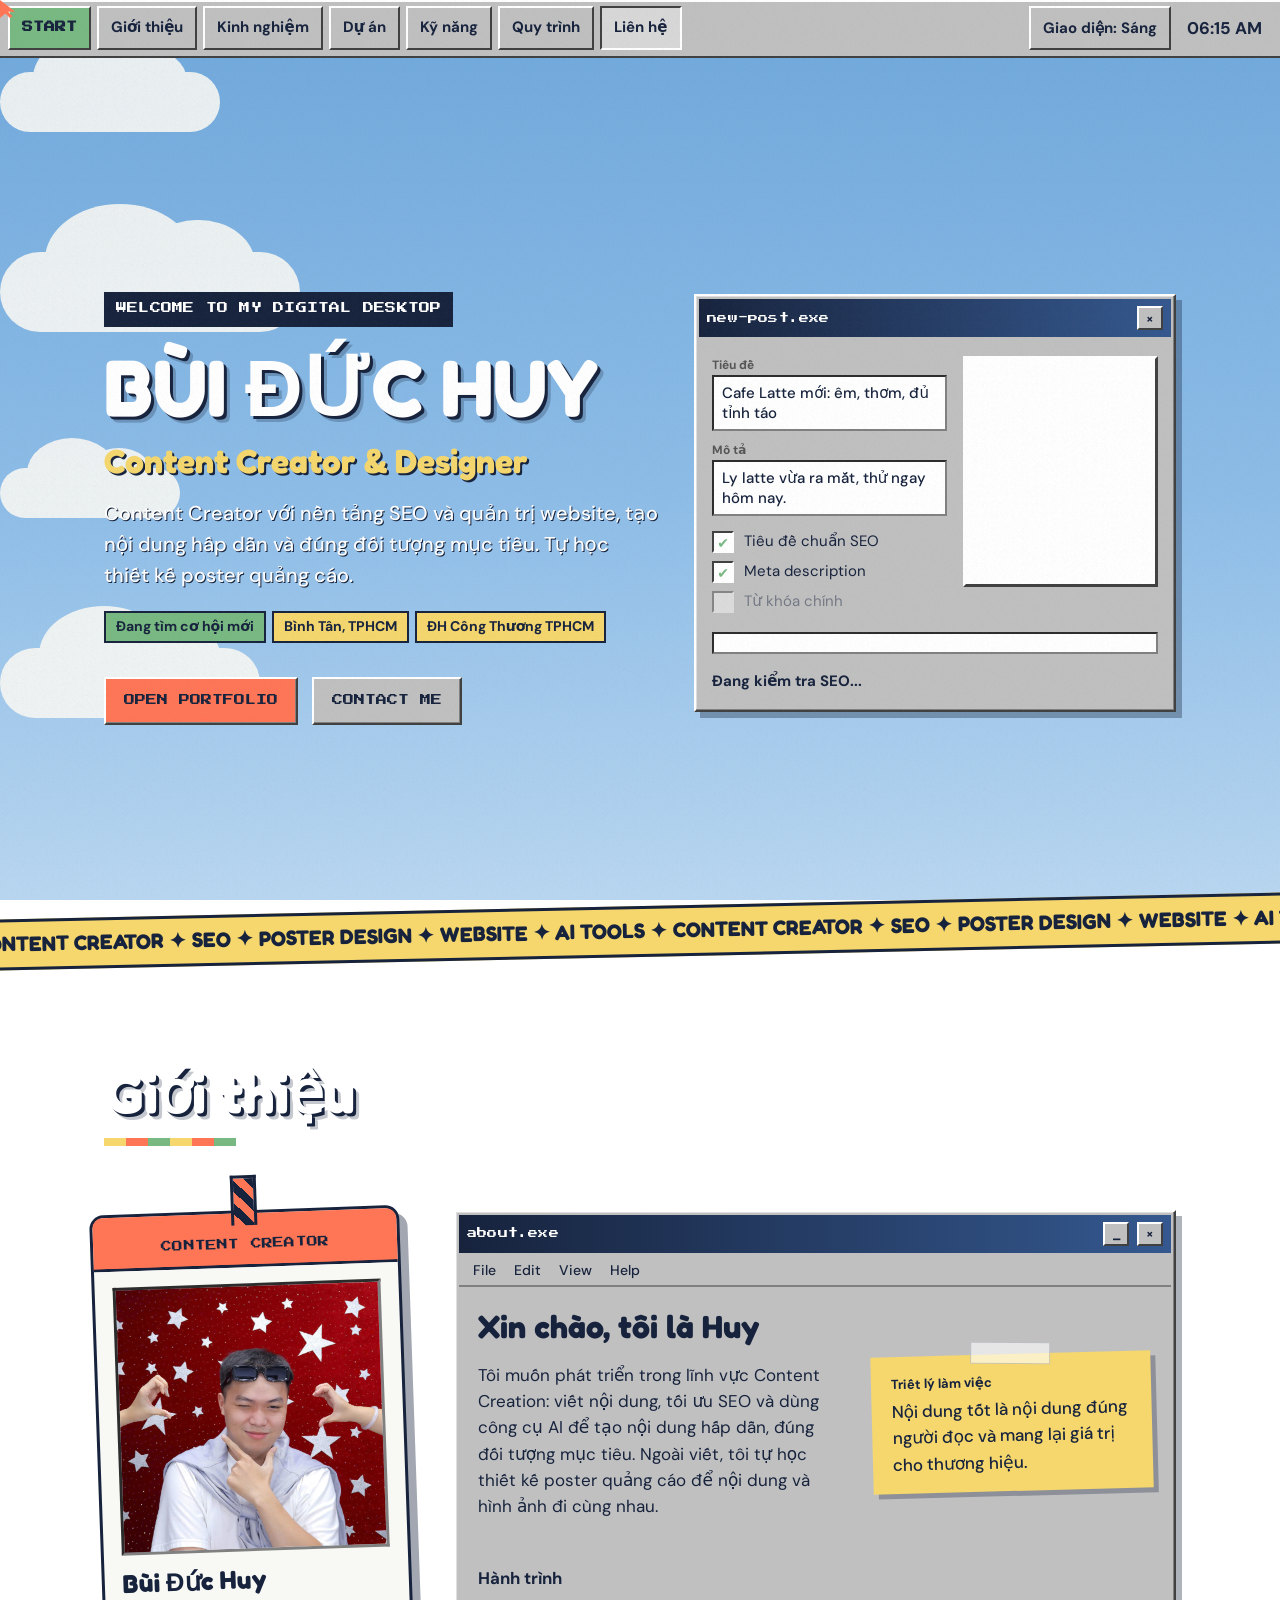
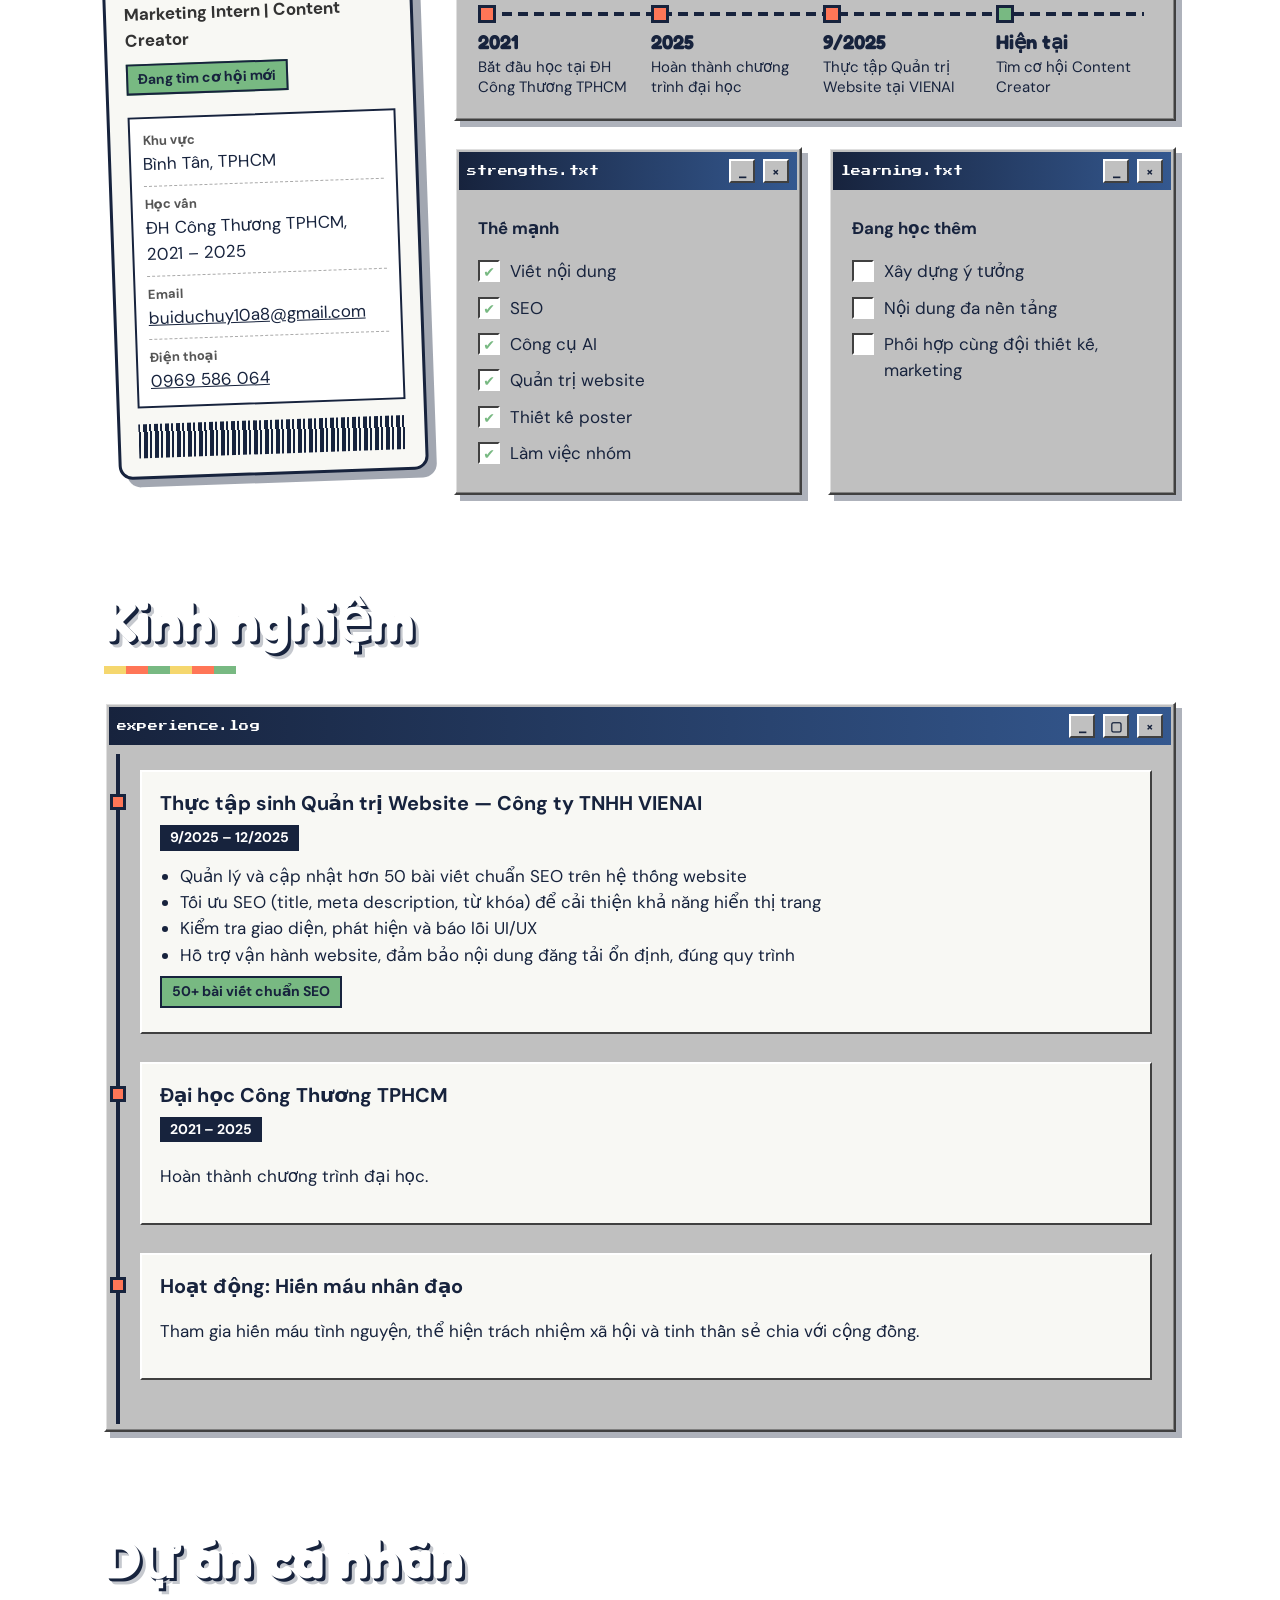
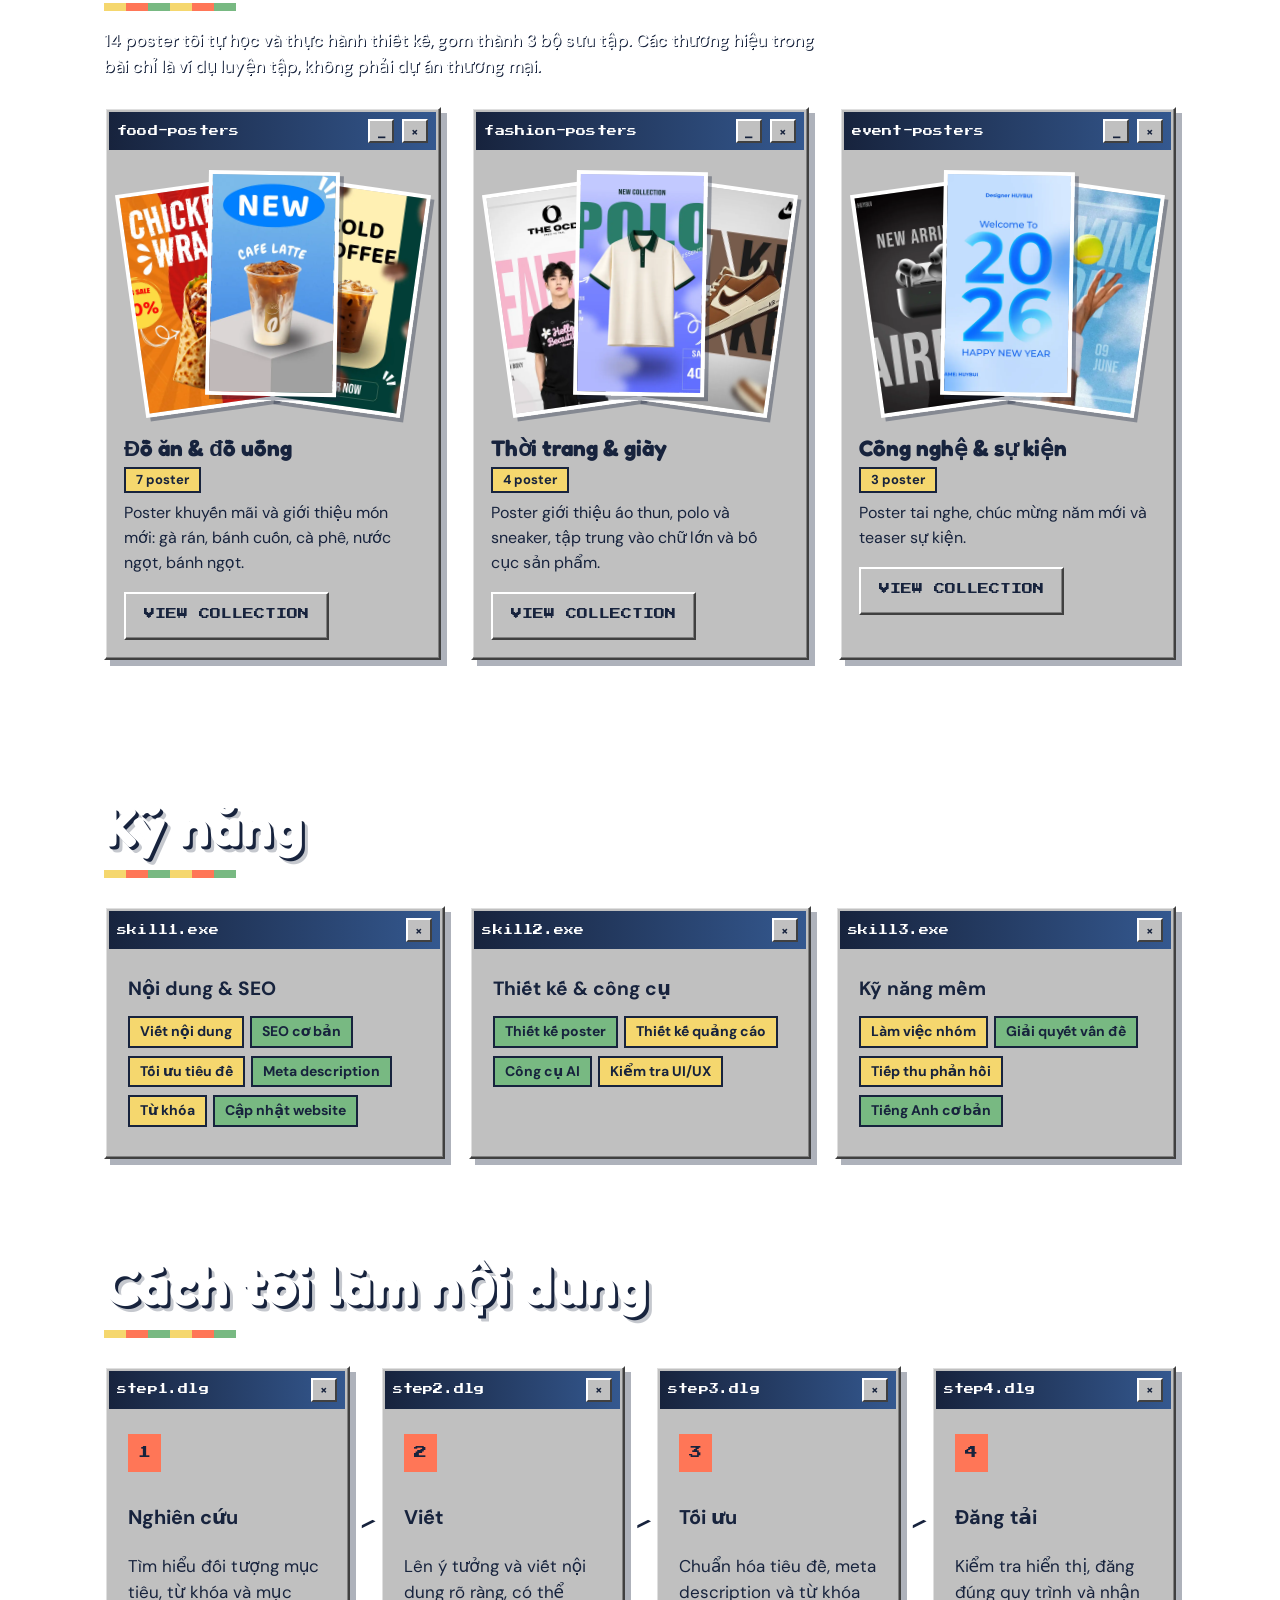
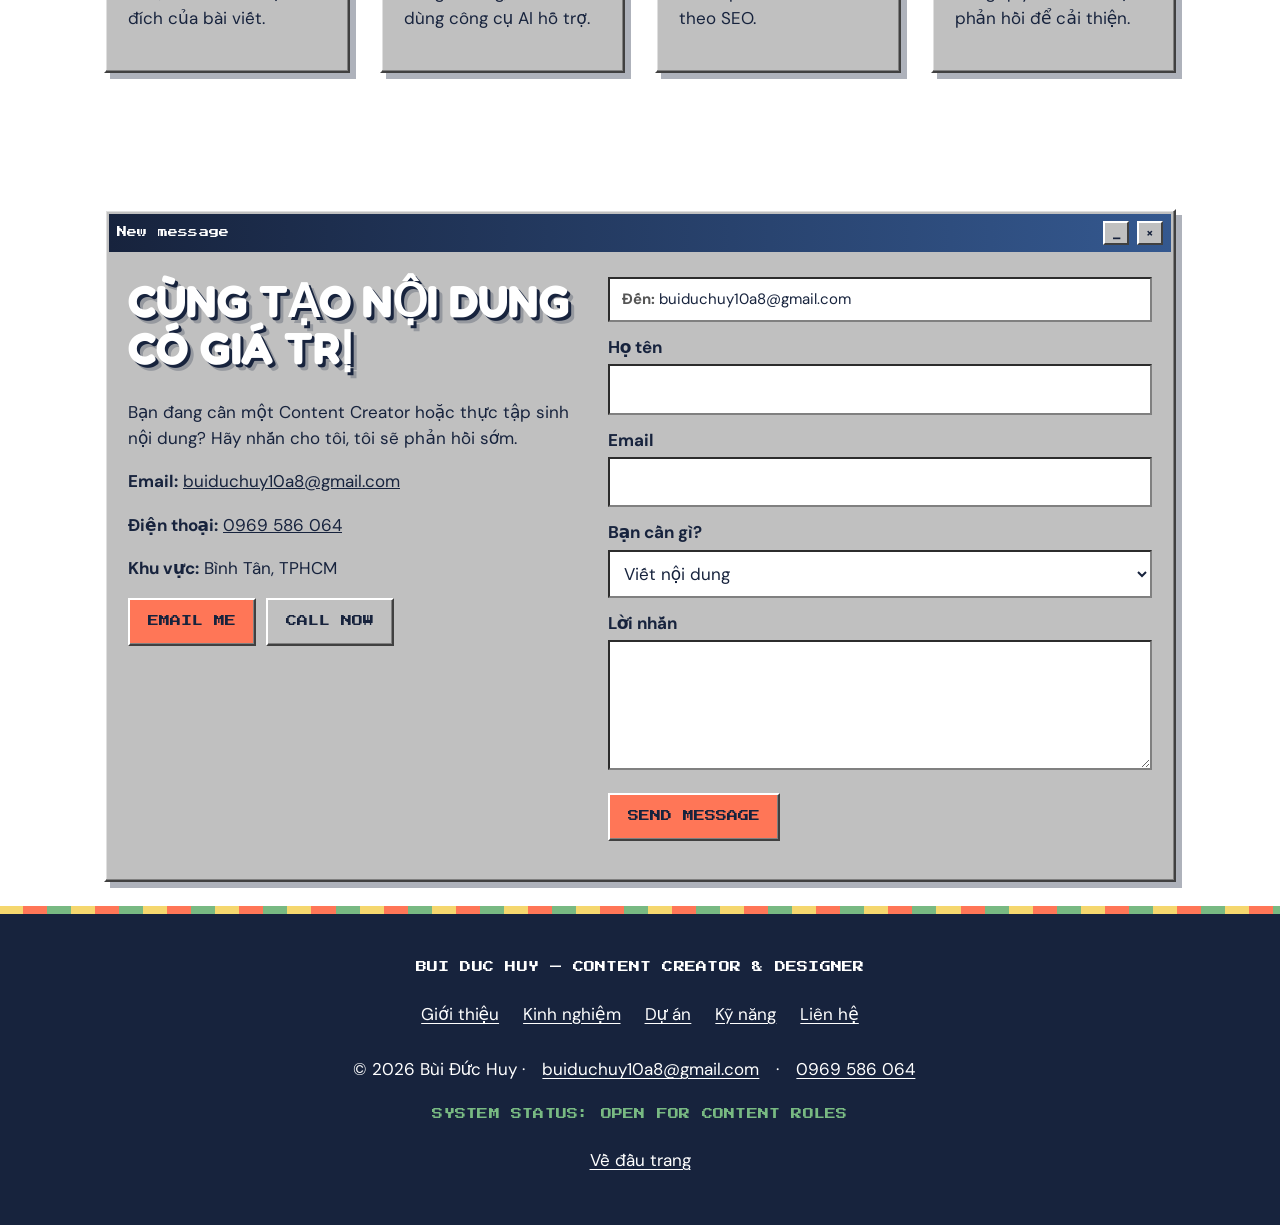
==== commit 192bd74b: "Add files via upload" ====
--- a/index.html
+++ b/index.html
@@ -20,8 +20,8 @@
 
 <nav class="task" aria-label="Main">
   <a class="start" href="#top">START</a>
-  <a href="#about">Giới thiệu</a><a href="#experience">Kinh nghiệm</a><a href="#work">Thiết kế</a><a href="#skills">Kỹ năng</a><a href="#process">Quy trình</a><a href="#contact">Liên hệ</a>
-  <span class="clock" id="clock"></span>
+  <a href="#about">Giới thiệu</a><a href="#experience">Kinh nghiệm</a><a href="#work">Dự án</a><a href="#skills">Kỹ năng</a><a href="#process">Quy trình</a><a href="#contact">Liên hệ</a>
+  <button class="tg" id="theme" type="button" aria-pressed="false">Giao diện: Sáng</button><span class="clock" id="clock"></span>
 </nav>
 <main id="top">
 <section class="hero">
@@ -32,14 +32,15 @@
     <div class="hl"><span class="tag g">Đang tìm cơ hội mới</span><span class="tag">Bình Tân, TPHCM</span><span class="tag">ĐH Công Thương TPHCM</span></div>
     <div class="cta"><a class="btn pri" href="#work">OPEN PORTFOLIO</a><a class="btn" href="#contact">CONTACT ME</a></div>
   </div>
-  <div class="collage" id="collage" aria-label="Poster nổi bật"></div>
+  <div class="stage" id="collage"></div>
 </section>
+<div class="tick" aria-hidden="true"><div class="trk"><span>CONTENT CREATOR ✦ SEO ✦ POSTER DESIGN ✦ WEBSITE ✦ AI TOOLS ✦ CONTENT CREATOR ✦ SEO ✦ POSTER DESIGN ✦ WEBSITE ✦ AI TOOLS ✦ CONTENT CREATOR ✦ SEO ✦ POSTER DESIGN ✦ WEBSITE ✦ AI TOOLS ✦ </span><span>CONTENT CREATOR ✦ SEO ✦ POSTER DESIGN ✦ WEBSITE ✦ AI TOOLS ✦ CONTENT CREATOR ✦ SEO ✦ POSTER DESIGN ✦ WEBSITE ✦ AI TOOLS ✦ CONTENT CREATOR ✦ SEO ✦ POSTER DESIGN ✦ WEBSITE ✦ AI TOOLS ✦ </span></div></div>
 <section id="about">
   <h2>Giới thiệu</h2>
   <div class="abd">
     <aside class="bdg" aria-label="Thẻ hồ sơ">
       <div class="bh px">CONTENT CREATOR</div>
-      <div class="photo"><img src="images/huy.jpg" alt="Ảnh chân dung Bùi Đức Huy" width="300" height="300"></div>
+      <div class="photo"><img src="images/hinh8.jpg" alt="Ảnh chân dung Bùi Đức Huy" width="300" height="300"></div>
       <h3>Bùi Đức Huy</h3>
       <p class="role">Marketing Intern | Content Creator</p>
       <span class="tag g">Đang tìm cơ hội mới</span>
@@ -55,14 +56,17 @@
       <div class="win draggable"><div class="tb"><span class="px">about.exe</span><button class="dot" aria-label="Minimize" tabindex="-1">_</button><button class="dot" aria-label="Close" tabindex="-1">×</button></div>
         <div class="menubar" aria-hidden="true"><span>File</span><span>Edit</span><span>View</span><span>Help</span></div>
         <div class="body">
-          <h3 class="hi">Xin chào, tôi là Huy</h3>
-          <p>Tôi muốn phát triển trong lĩnh vực Content Creation: viết nội dung, tối ưu SEO và dùng công cụ AI để tạo nội dung hấp dẫn, đúng đối tượng mục tiêu. Ngoài viết, tôi tự học thiết kế poster quảng cáo để nội dung và hình ảnh đi cùng nhau.</p>
-          <div class="stt">
-            <div><b>50+</b><span>bài viết chuẩn SEO đã quản lý và cập nhật</span></div>
-            <div><b>15</b><span>poster tự thiết kế trong lúc tự học</span></div>
-            <div><b>4 tháng</b><span>thực tập Quản trị Website tại VIENAI</span></div>
+          <div class="ab2">
+            <div><h3 class="hi">Xin chào, tôi là Huy</h3><p>Tôi muốn phát triển trong lĩnh vực Content Creation: viết nội dung, tối ưu SEO và dùng công cụ AI để tạo nội dung hấp dẫn, đúng đối tượng mục tiêu. Ngoài viết, tôi tự học thiết kế poster quảng cáo để nội dung và hình ảnh đi cùng nhau.</p></div>
+            <blockquote class="note"><b>Triết lý làm việc</b>Nội dung tốt là nội dung đúng người đọc và mang lại giá trị cho thương hiệu.</blockquote>
           </div>
-          <blockquote class="note"><b>Triết lý làm việc</b>Nội dung tốt là nội dung đúng người đọc và mang lại giá trị cho thương hiệu.</blockquote>
+          <h4 class="jt">Hành trình</h4>
+          <ol class="jr">
+            <li><b>2021</b><span>Bắt đầu học tại ĐH Công Thương TPHCM</span></li>
+            <li><b>2025</b><span>Hoàn thành chương trình đại học</span></li>
+            <li><b>9/2025</b><span>Thực tập Quản trị Website tại VIENAI</span></li>
+            <li class="now"><b>Hiện tại</b><span>Tìm cơ hội Content Creator</span></li>
+          </ol>
         </div>
       </div>
       <div class="duo">
@@ -82,9 +86,8 @@
   </div></div>
 </section>
 <section id="work">
-  <h2>THIẾT KẾ TỰ HỌC</h2>
-  <p style="max-width:42em;color:#fff;text-shadow:1px 1px 0 var(--navy);font-weight:500;margin:-12px 0 20px">15 poster tôi tự học và thực hành thiết kế. Các thương hiệu trong bài chỉ là ví dụ luyện tập, không phải dự án thương mại.</p>
-  <div id="filters" style="display:flex;flex-wrap:wrap;gap:10px;margin-bottom:24px" role="group" aria-label="Lọc thiết kế"></div>
+  <h2>Dự án cá nhân</h2>
+  <p class="lead"><span id="pc">14</span> poster tôi tự học và thực hành thiết kế, gom thành 3 bộ sưu tập. Các thương hiệu trong bài chỉ là ví dụ luyện tập, không phải dự án thương mại.</p>
   <div class="grid" id="projects"></div>
 </section>
 <section id="skills">
@@ -125,7 +128,7 @@
 </main>
 <footer>
   <p class="px">BUI DUC HUY — CONTENT CREATOR &amp; DESIGNER</p>
-  <p><a href="#about">Giới thiệu</a><a href="#experience">Kinh nghiệm</a><a href="#work">Thiết kế</a><a href="#skills">Kỹ năng</a><a href="#contact">Liên hệ</a></p>
+  <p><a href="#about">Giới thiệu</a><a href="#experience">Kinh nghiệm</a><a href="#work">Dự án</a><a href="#skills">Kỹ năng</a><a href="#contact">Liên hệ</a></p>
   <p>© <span id="yr"></span> Bùi Đức Huy · <a href="mailto:buiduchuy10a8@gmail.com">buiduchuy10a8@gmail.com</a> · <a href="tel:0969586064">0969 586 064</a></p>
   <p class="px ok">SYSTEM STATUS: OPEN FOR CONTENT ROLES</p>
   <p><a href="#top">Về đầu trang</a></p>
--- a/style.css
+++ b/style.css
@@ -211,3 +211,69 @@
 /* chân trang */
 footer{border-top:8px solid;border-image:repeating-linear-gradient(90deg,var(--yellow) 0 24px,var(--orange) 24px 48px,var(--green) 48px 72px) 1;padding-top:34px}
 footer a{text-decoration:underline;text-underline-offset:3px}
+
+/* ===== v5: animation đầu trang, dải chữ, giao diện đêm ===== */
+.task .tg{margin-left:auto;white-space:nowrap;min-height:44px;padding:0 12px;font:700 15px 'DM Sans',sans-serif;color:var(--navy);background:var(--win);border:2px solid;border-color:#fff #404040 #404040 #fff;cursor:pointer}
+.task .tg:active{border-color:#404040 #fff #fff #404040}.task .clock{margin-left:0}
+.stage{width:100%;max-width:560px;justify-self:center}
+.cre .body{display:grid;grid-template-columns:1.2fr 1fr;gap:16px;padding:16px}
+.ed{min-height:250px}.ln{margin-bottom:10px}.ln b{display:block;font-size:12px;color:#555}
+.ln span{display:block;min-height:2.7em;padding:6px 8px;background:#fff;color:#17233D;border:2px inset #808080;font-size:15px;font-weight:500;line-height:1.35}
+.ln span:empty::after{content:"";display:inline-block;width:.5em;height:1em;background:#17233D;animation:blink 1s steps(2) infinite}
+.ck{list-style:none;margin:0;padding:0;font-size:15px}.ck li{display:flex;align-items:center;padding:3px 0;opacity:.45;transition:opacity .2s}.ck li.on{opacity:1}.ck li.on .cb::after{content:"✔"}
+.pv{align-self:start;padding:0;background:#fff;border:3px solid;border-color:#fff #404040 #404040 #fff;cursor:pointer}
+.pv img{display:block;width:100%;aspect-ratio:4/5;object-fit:cover}.pv img.rv{animation:rv .9s steps(9) both}
+@keyframes rv{from{clip-path:inset(0 0 100% 0)}to{clip-path:inset(0)}}
+.prog{grid-column:1/-1;height:22px;padding:2px;background:#fff;border:2px inset #808080}.prog i{display:block;width:0;height:100%;background:repeating-linear-gradient(90deg,var(--green) 0 12px,#fff 12px 15px)}
+.st{grid-column:1/-1;font-weight:700;font-size:15px;min-height:1.5em}
+@media (max-width:480px){.cre .body{grid-template-columns:1fr}.pv{max-width:200px}}
+.tick{position:relative;z-index:1;overflow:hidden;margin:6px -2vw 34px;padding:10px 0;background:var(--yellow);color:#17233D;border-block:3px solid #17233D;transform:rotate(-1.2deg);font:700 1.3rem/1.2 'Fredoka',sans-serif;white-space:nowrap}
+.trk{display:flex;width:max-content;animation:tk 30s linear infinite}@keyframes tk{to{transform:translateX(-50%)}}
+/* --- giao diện đêm --- */
+html[data-theme="night"]{--win:#262B47;--paper:#1A1F3B;--ink:#E8EAFF}
+html[data-theme="night"] body{background:linear-gradient(180deg,#0B1030 0%,#1B2A5E 60%,#3A2E6E 100%) fixed}
+html[data-theme="night"] .cloud{background:#5b6aa8;opacity:.3}
+html[data-theme="night"] .sky::after{content:"";position:absolute;inset:0;animation:tw 4s ease-in-out infinite alternate;background-image:radial-gradient(2px 2px at 8% 12%,#fff,transparent),radial-gradient(2px 2px at 22% 40%,#fff,transparent),radial-gradient(3px 3px at 35% 18%,#FFE9A8,transparent),radial-gradient(2px 2px at 48% 60%,#fff,transparent),radial-gradient(2px 2px at 62% 25%,#fff,transparent),radial-gradient(3px 3px at 75% 48%,#FFE9A8,transparent),radial-gradient(2px 2px at 88% 15%,#fff,transparent),radial-gradient(2px 2px at 92% 70%,#fff,transparent),radial-gradient(2px 2px at 15% 80%,#fff,transparent),radial-gradient(2px 2px at 55% 90%,#fff,transparent)}
+@keyframes tw{from{opacity:.45}to{opacity:1}}
+html[data-theme="night"] h1,html[data-theme="night"] h2{text-shadow:3px 3px 0 #FF4FA3,6px 6px 0 rgba(0,0,0,.45)}
+html[data-theme="night"] .rl{text-shadow:2px 2px 0 #FF4FA3}
+html[data-theme="night"] .tb{background:linear-gradient(90deg,#FF4FA3,#6B4EFF)}
+html[data-theme="night"] .win{box-shadow:inset -1px -1px #151a33,inset 1px 1px #3a4070,6px 6px 0 rgba(0,0,0,.5),0 0 26px rgba(107,78,255,.35)}
+html[data-theme="night"] #work,html[data-theme="night"] #process{box-shadow:0 0 0 100vmax rgba(255,255,255,.05)}
+html[data-theme="night"] .task a:not(.start),html[data-theme="night"] .task .tg,html[data-theme="night"] .btn,html[data-theme="night"] .dot,html[data-theme="night"] .fb,html[data-theme="night"] .task .clock{color:var(--ink)}
+html[data-theme="night"] .btn.pri,html[data-theme="night"] .fb[aria-pressed="true"]{color:#17233D}
+html[data-theme="night"] .task a.on{background:#3a4070}
+html[data-theme="night"] .tag{color:#17233D}html[data-theme="night"] .tag.o{color:var(--ink)}
+html[data-theme="night"] .meta,html[data-theme="night"] .role,html[data-theme="night"] .props dt,html[data-theme="night"] .ln b{color:#b9bfe0}
+html[data-theme="night"] .bdg{color:var(--ink)}html[data-theme="night"] .bdg .props,html[data-theme="night"] .to{background:#12162D;color:var(--ink)}
+html[data-theme="night"] .to b{color:#b9bfe0}
+html[data-theme="night"] .tick{background:#FF4FA3}
+html[data-theme="night"] .step .px{color:#17233D}
+
+/* about v4: hành trình */
+.ab2{display:grid;grid-template-columns:1fr 280px;gap:28px;align-items:center}
+.ab2 .note{margin:10px 0;max-width:none}
+.jt{margin:28px 0 14px;font-size:1.05rem}
+.jr{list-style:none;margin:0;padding:26px 0 0;display:grid;grid-template-columns:repeat(4,1fr);gap:16px;position:relative}
+.jr::before{content:"";position:absolute;left:8px;right:8px;top:7px;height:4px;background:repeating-linear-gradient(90deg,var(--navy) 0 10px,transparent 10px 16px)}
+.jr li{position:relative}
+.jr li::before{content:"";position:absolute;left:0;top:-26px;width:18px;height:18px;background:var(--orange);border:3px solid var(--navy)}
+.jr li.now::before{background:var(--green);animation:blink 1.4s steps(2) infinite}
+.jr b{display:block;font:700 1.25rem/1.1 'Fredoka',sans-serif}.jr span{display:block;margin-top:4px;font-size:15px;line-height:1.35}
+@media (max-width:760px){.ab2{grid-template-columns:1fr}.jr{grid-template-columns:1fr;padding:0 0 0 32px;gap:14px}.jr::before{left:7px;right:auto;top:0;bottom:0;width:4px;height:auto;background:repeating-linear-gradient(180deg,var(--navy) 0 10px,transparent 10px 16px)}.jr li::before{left:-32px;top:2px}}
+
+/* dự án cá nhân: bộ sưu tập */
+.lead{max-width:42em;margin:-12px 0 28px;color:#fff;font-weight:500;text-shadow:1px 1px 0 var(--navy)}
+#projects{gap:30px;align-items:stretch}
+.col{cursor:pointer;transition:transform .25s}.col:hover{transform:translateY(-8px)}
+.col .body{display:flex;flex-direction:column;align-items:flex-start;padding:18px}
+.fan{position:relative;width:100%;height:250px;margin-bottom:14px}
+.fan img{position:absolute;top:14px;width:44%;aspect-ratio:4/5;object-fit:cover;border:4px solid #fff;box-shadow:4px 4px 0 rgba(23,35,61,.35);transition:transform .3s}
+.fan img:nth-child(1){left:2%;transform:rotate(-8deg)}.fan img:nth-child(2){left:28%;top:0;z-index:2;transform:rotate(1deg)}.fan img:nth-child(3){right:2%;transform:rotate(8deg)}
+.col:hover .fan img:nth-child(1){transform:translateX(-8px) rotate(-12deg)}.col:hover .fan img:nth-child(3){transform:translateX(8px) rotate(12deg)}
+.col h3{margin:0 0 6px;font:700 1.4rem/1.15 'Fredoka',sans-serif}
+.cnt{display:inline-block;margin-bottom:8px;padding:1px 10px;background:var(--yellow);border:2px solid var(--navy);color:var(--navy);font-size:13px;font-weight:700}
+.col p{margin:0 0 16px;font-size:16px;flex:1}
+.strip{display:flex;flex-wrap:wrap;gap:8px;margin:14px 0}
+.th{width:56px;padding:0;background:none;border:3px solid transparent;cursor:pointer;opacity:.65}.th.on{border-color:var(--orange);opacity:1}.th img{display:block;width:100%;aspect-ratio:4/5;object-fit:cover}
+@media (max-width:960px){#projects{grid-template-columns:1fr;max-width:560px;margin-inline:auto}}
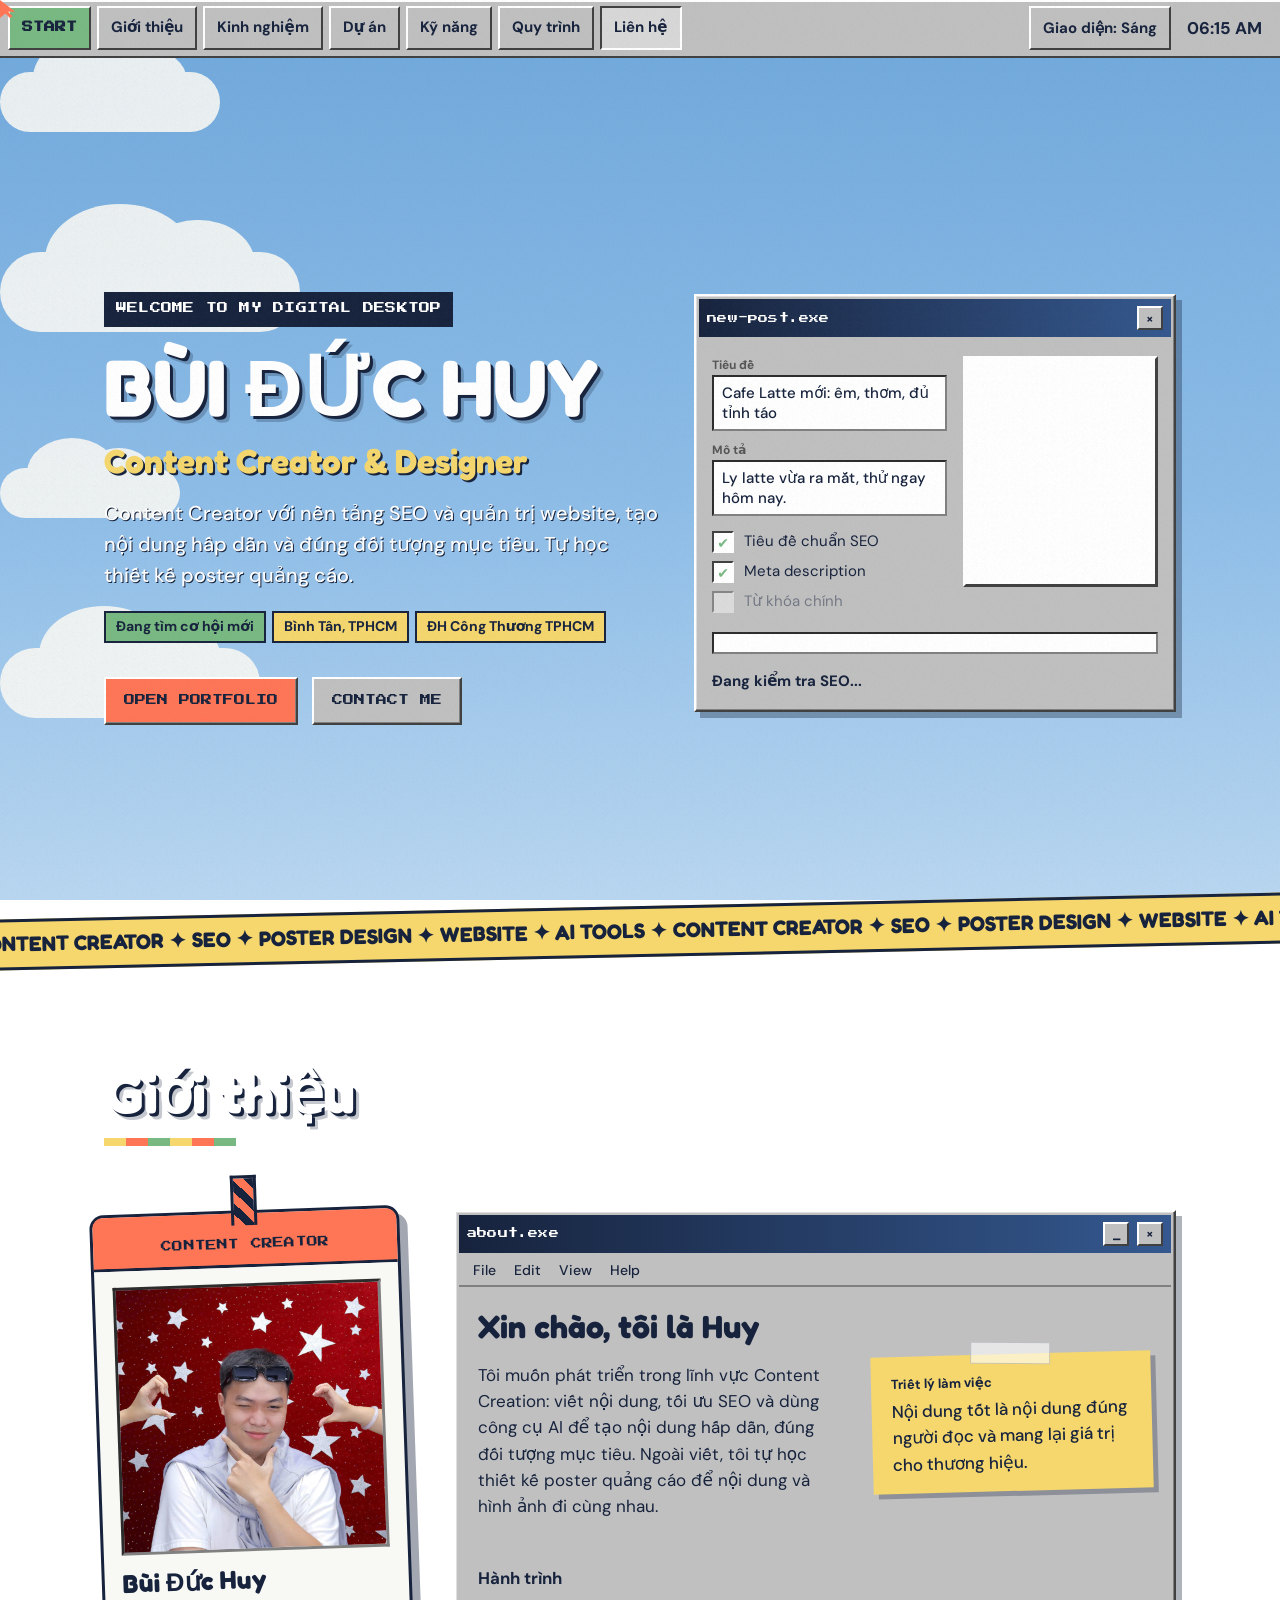
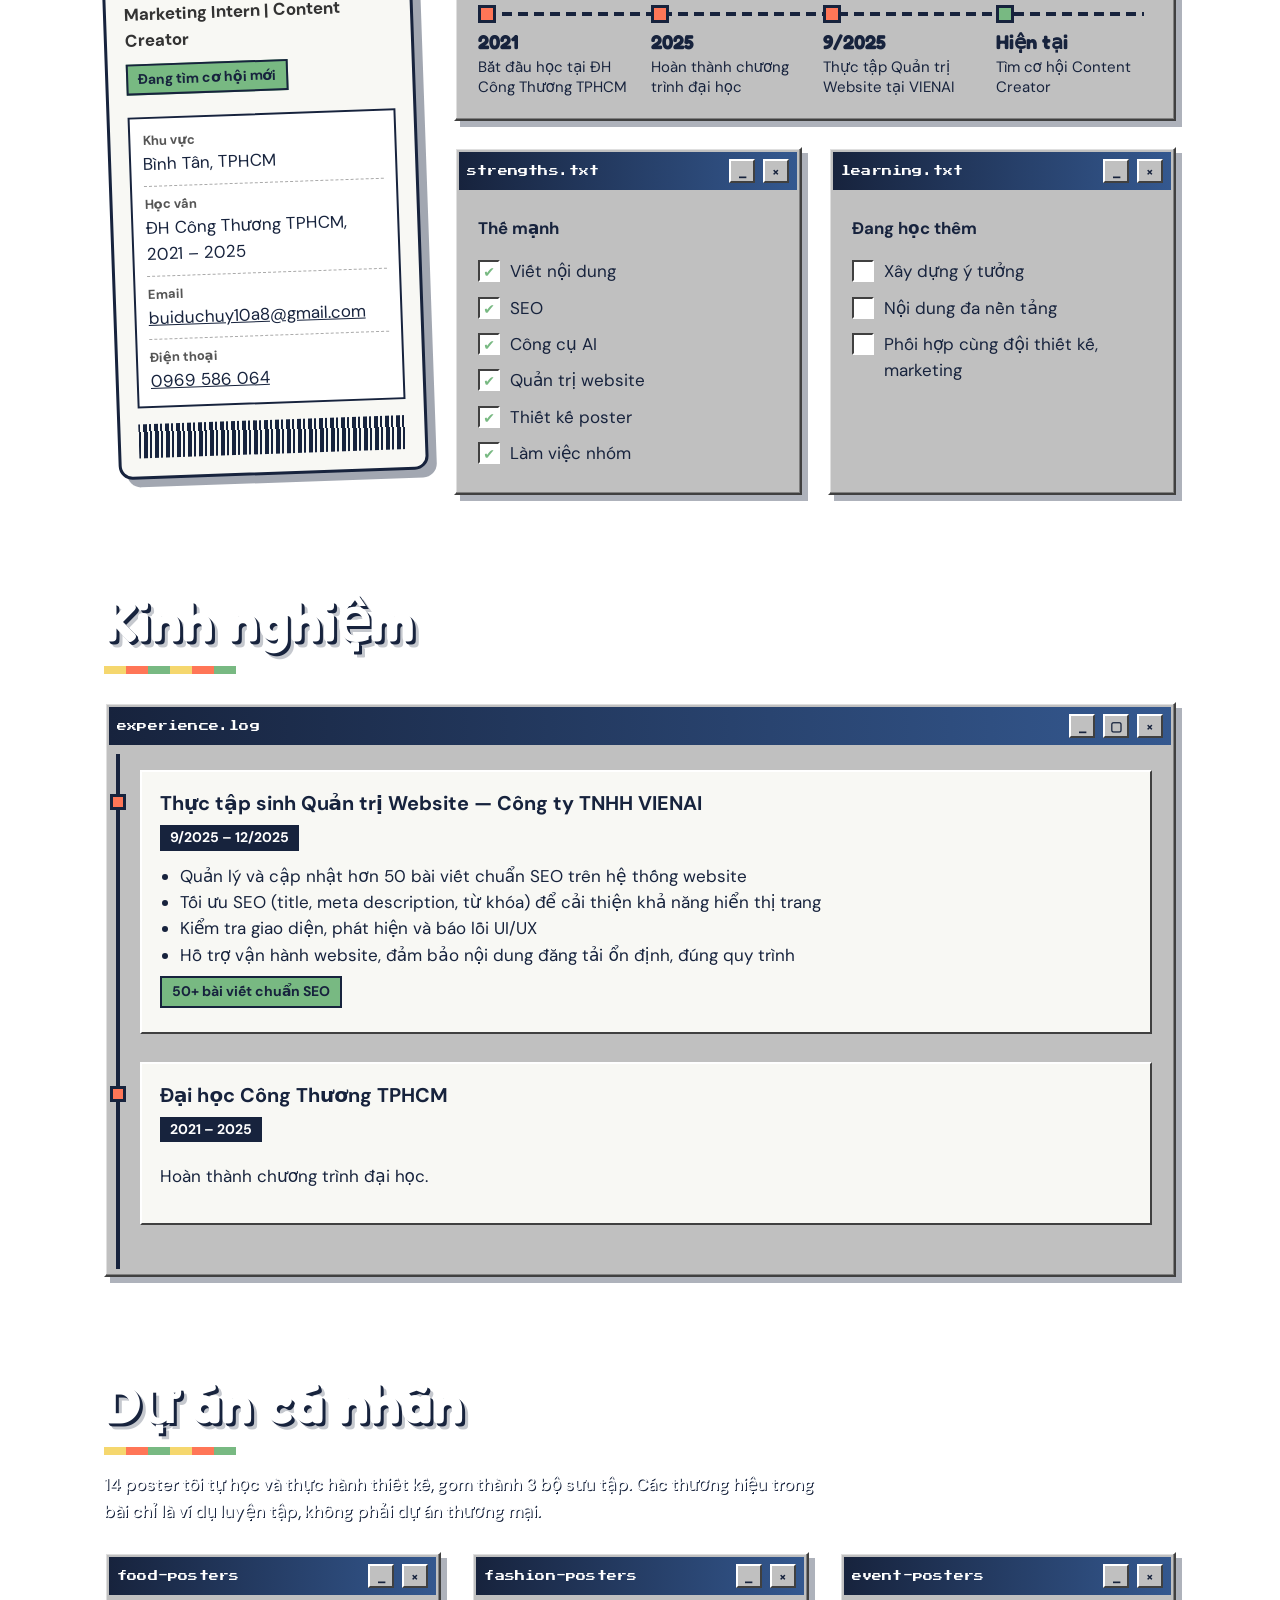
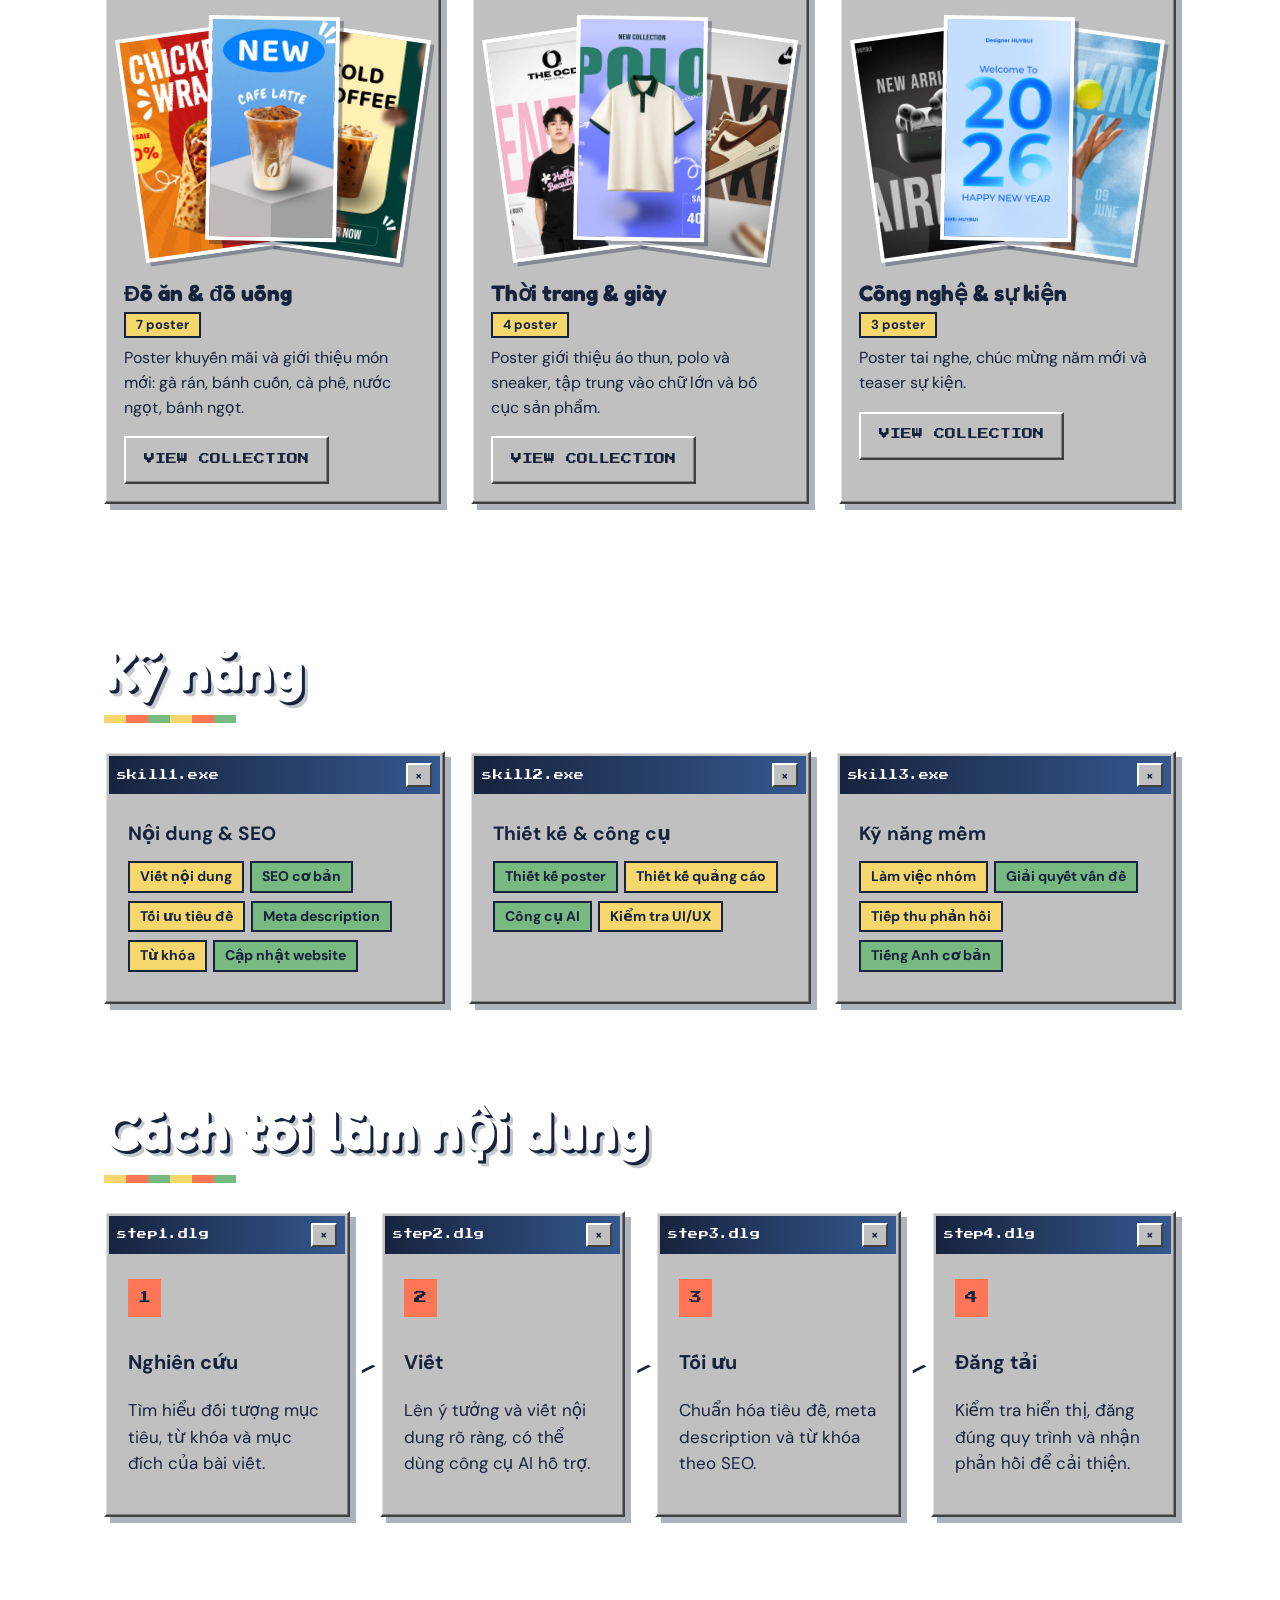
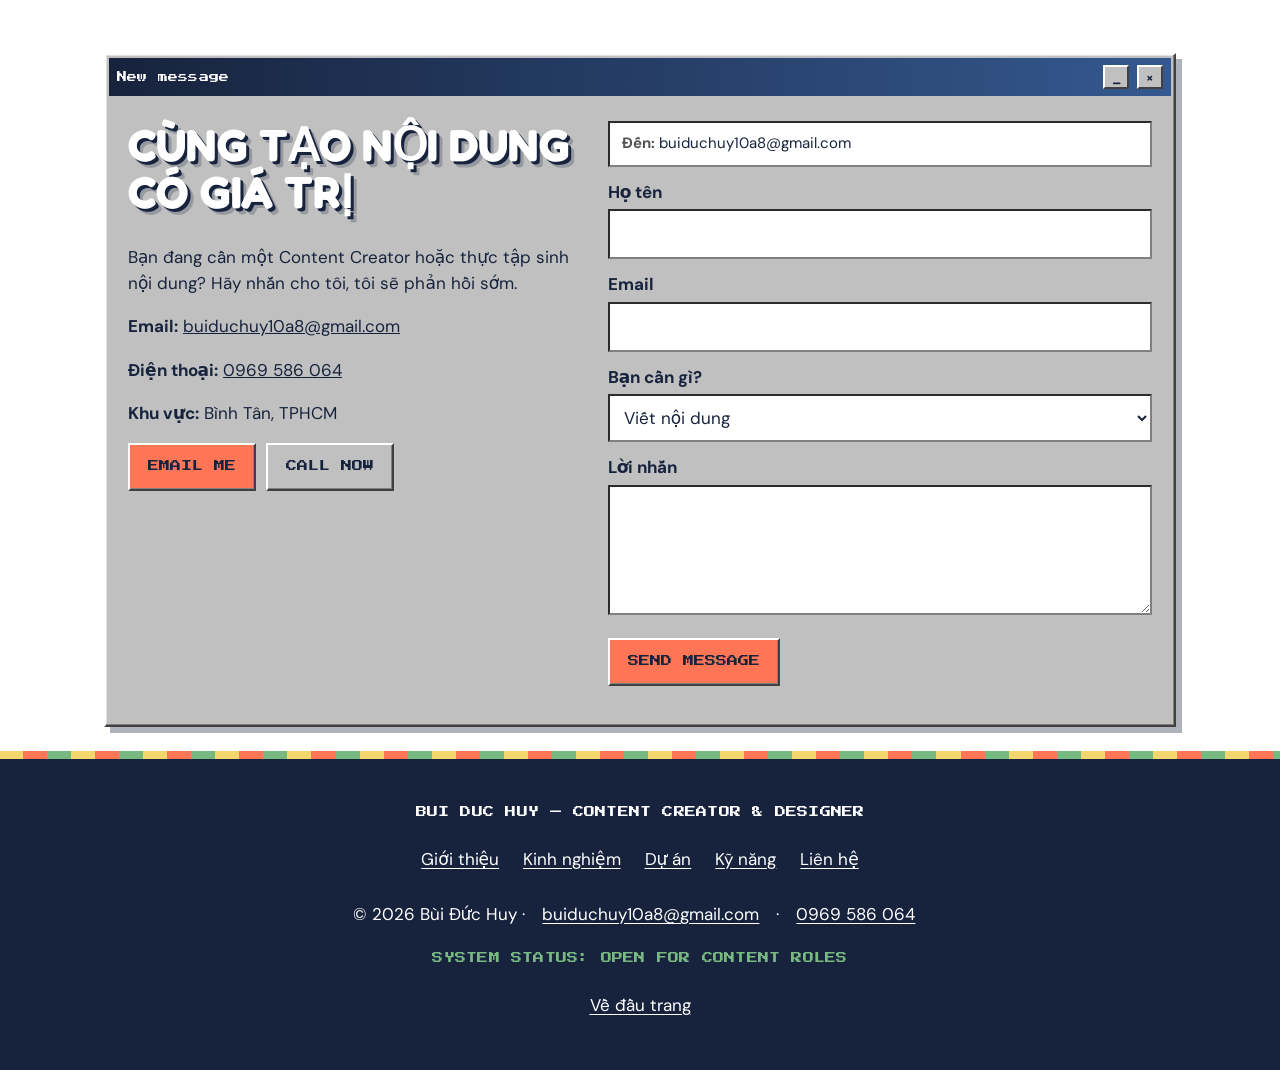
==== commit c57c060d: "Update index.html" ====
--- a/index.html
+++ b/index.html
@@ -82,7 +82,6 @@
   <div class="body tl">
     <div class="job"><h3>Thực tập sinh Quản trị Website — Công ty TNHH VIENAI</h3><div class="meta">9/2025 – 12/2025</div><ul><li>Quản lý và cập nhật hơn 50 bài viết chuẩn SEO trên hệ thống website</li><li>Tối ưu SEO (title, meta description, từ khóa) để cải thiện khả năng hiển thị trang</li><li>Kiểm tra giao diện, phát hiện và báo lỗi UI/UX</li><li>Hỗ trợ vận hành website, đảm bảo nội dung đăng tải ổn định, đúng quy trình</li></ul><span class="tag g">50+ bài viết chuẩn SEO</span></div>
     <div class="job"><h3>Đại học Công Thương TPHCM</h3><div class="meta">2021 – 2025</div><p>Hoàn thành chương trình đại học.</p></div>
-    <div class="job"><h3>Hoạt động: Hiến máu nhân đạo</h3><p>Tham gia hiến máu tình nguyện, thể hiện trách nhiệm xã hội và tinh thần sẻ chia với cộng đồng.</p></div>
   </div></div>
 </section>
 <section id="work">
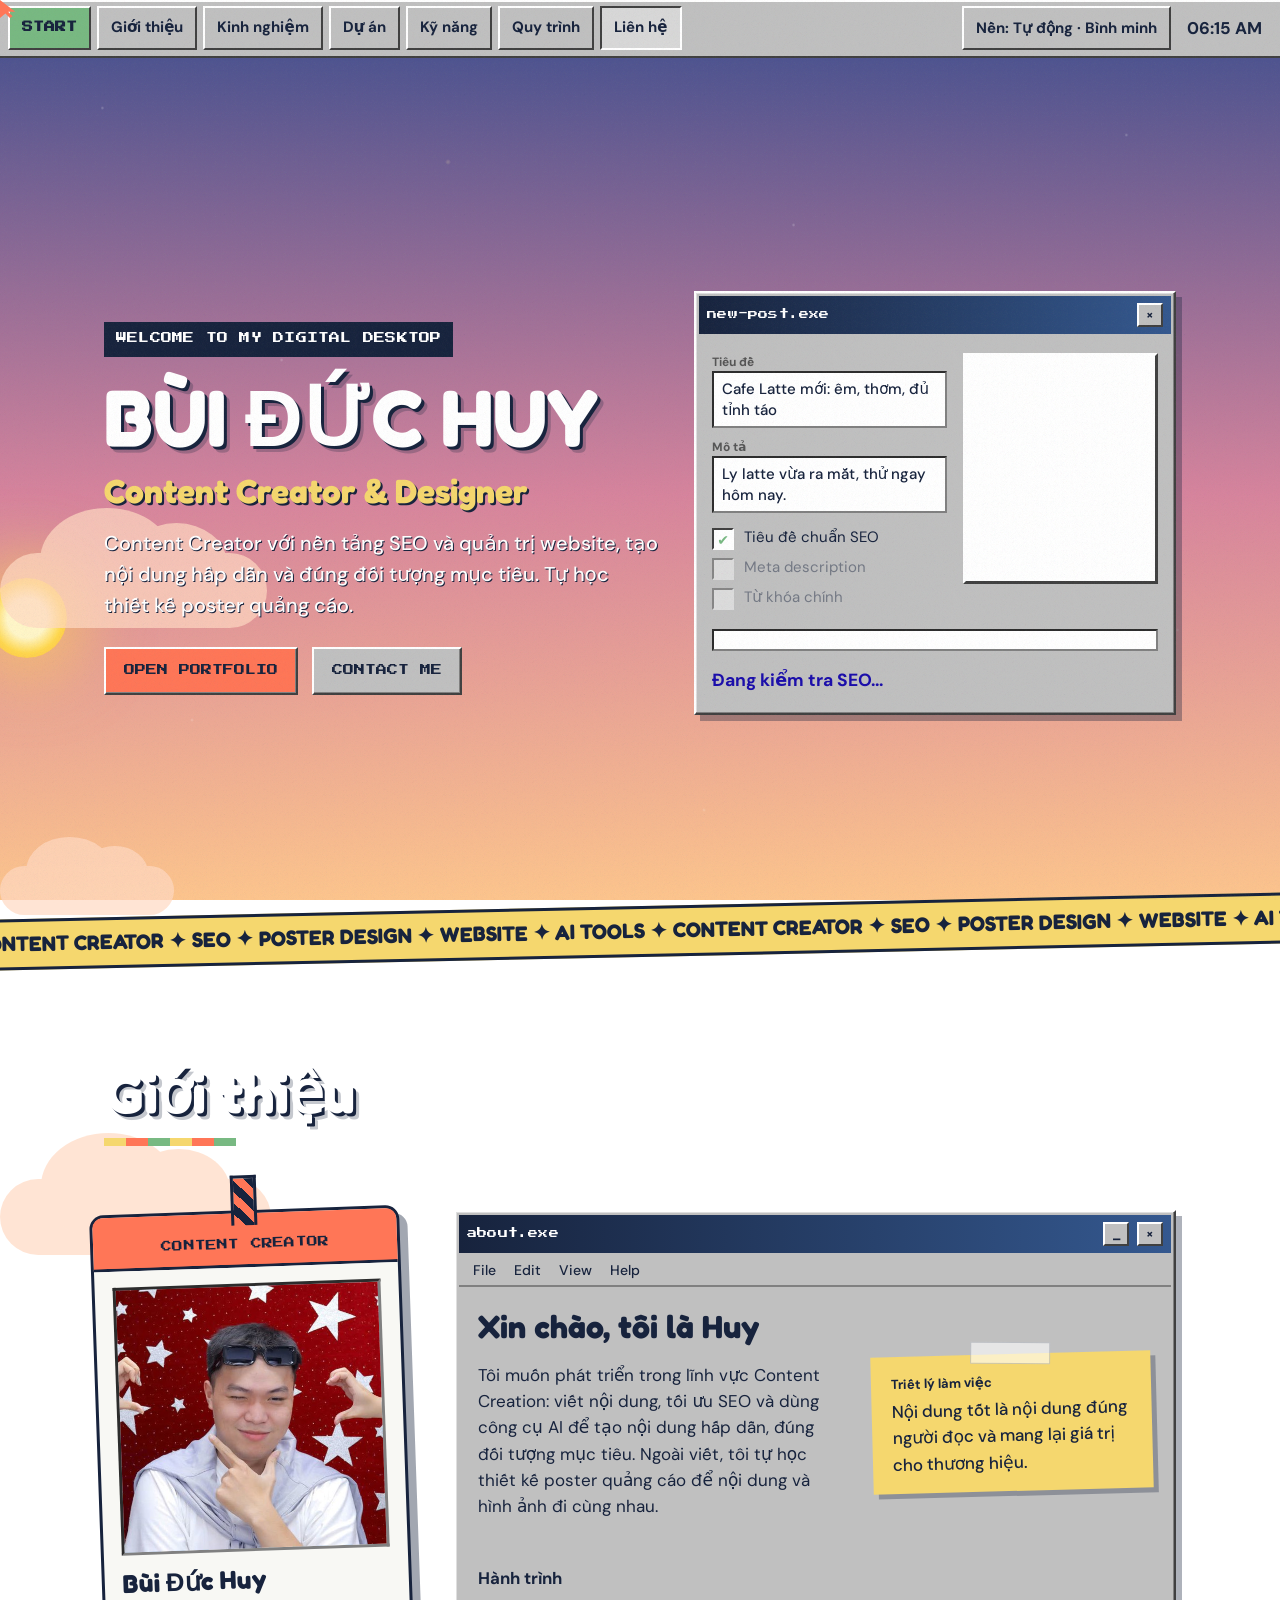
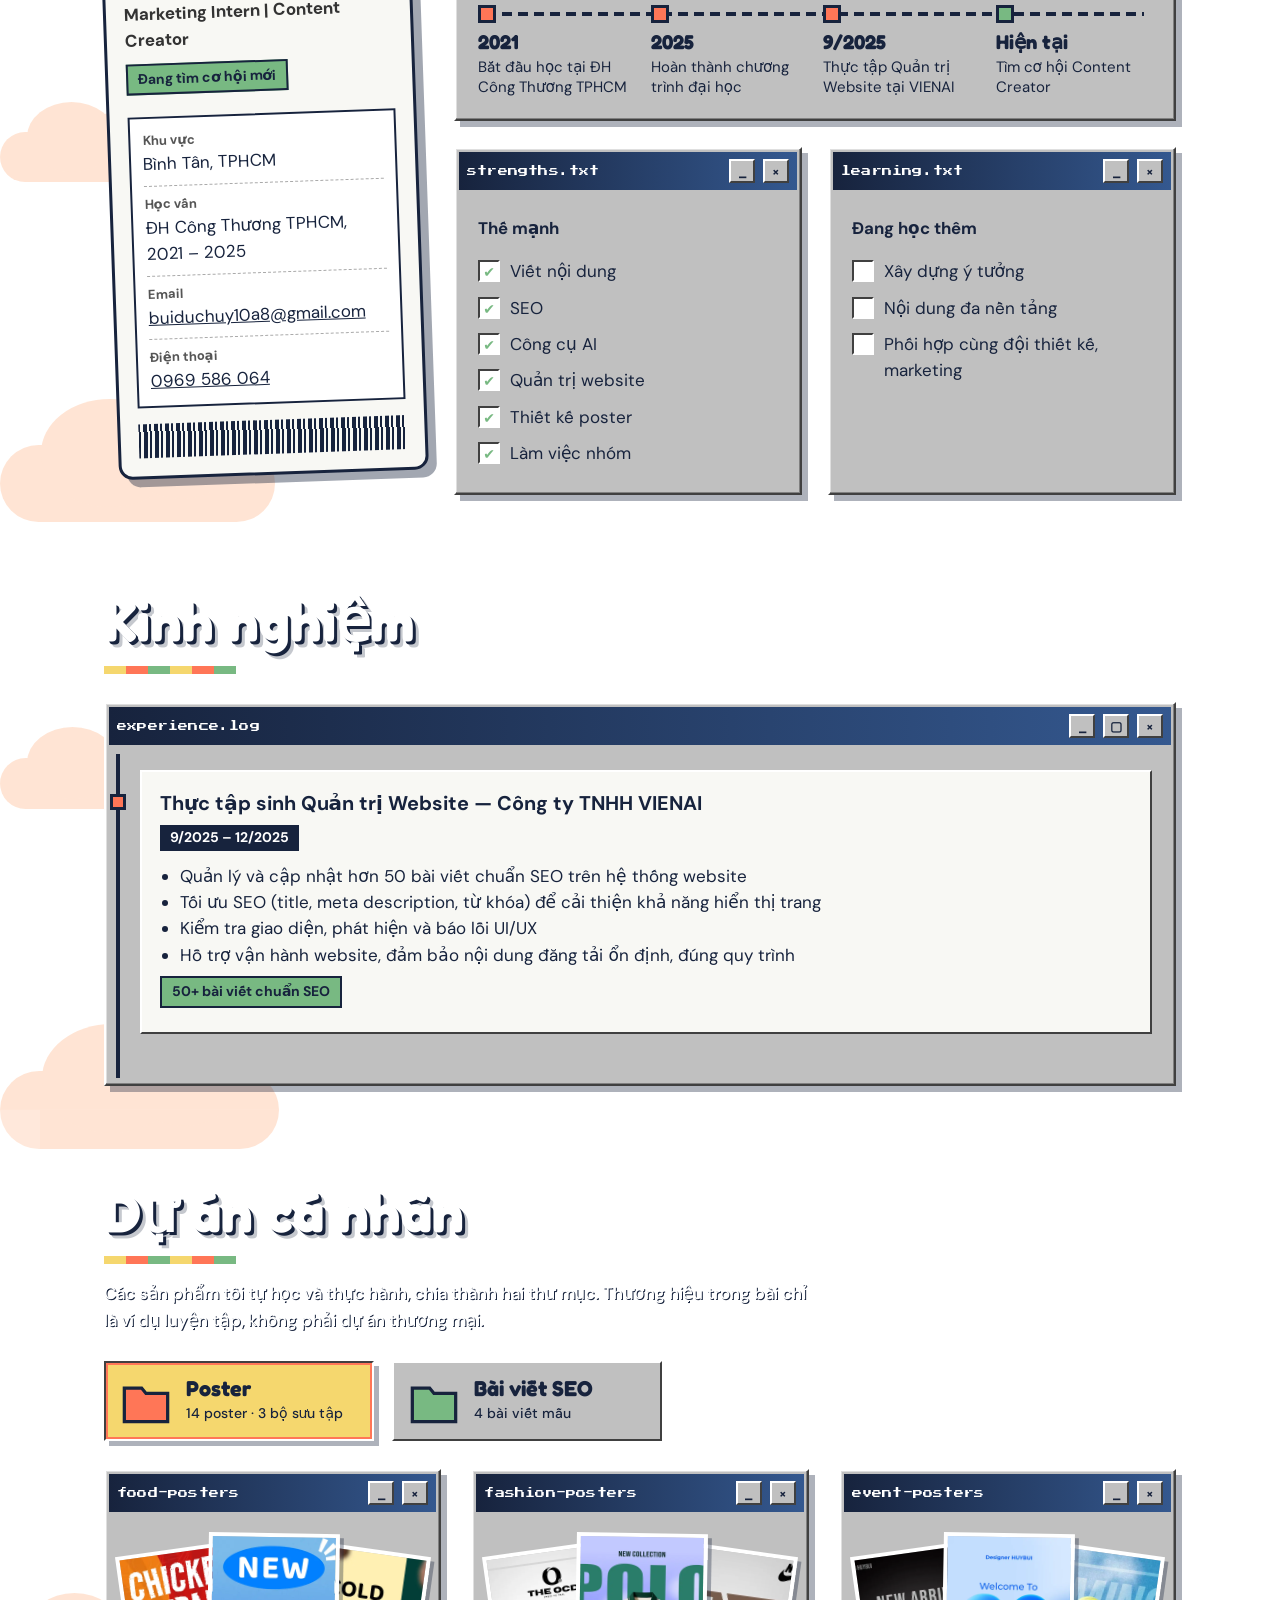
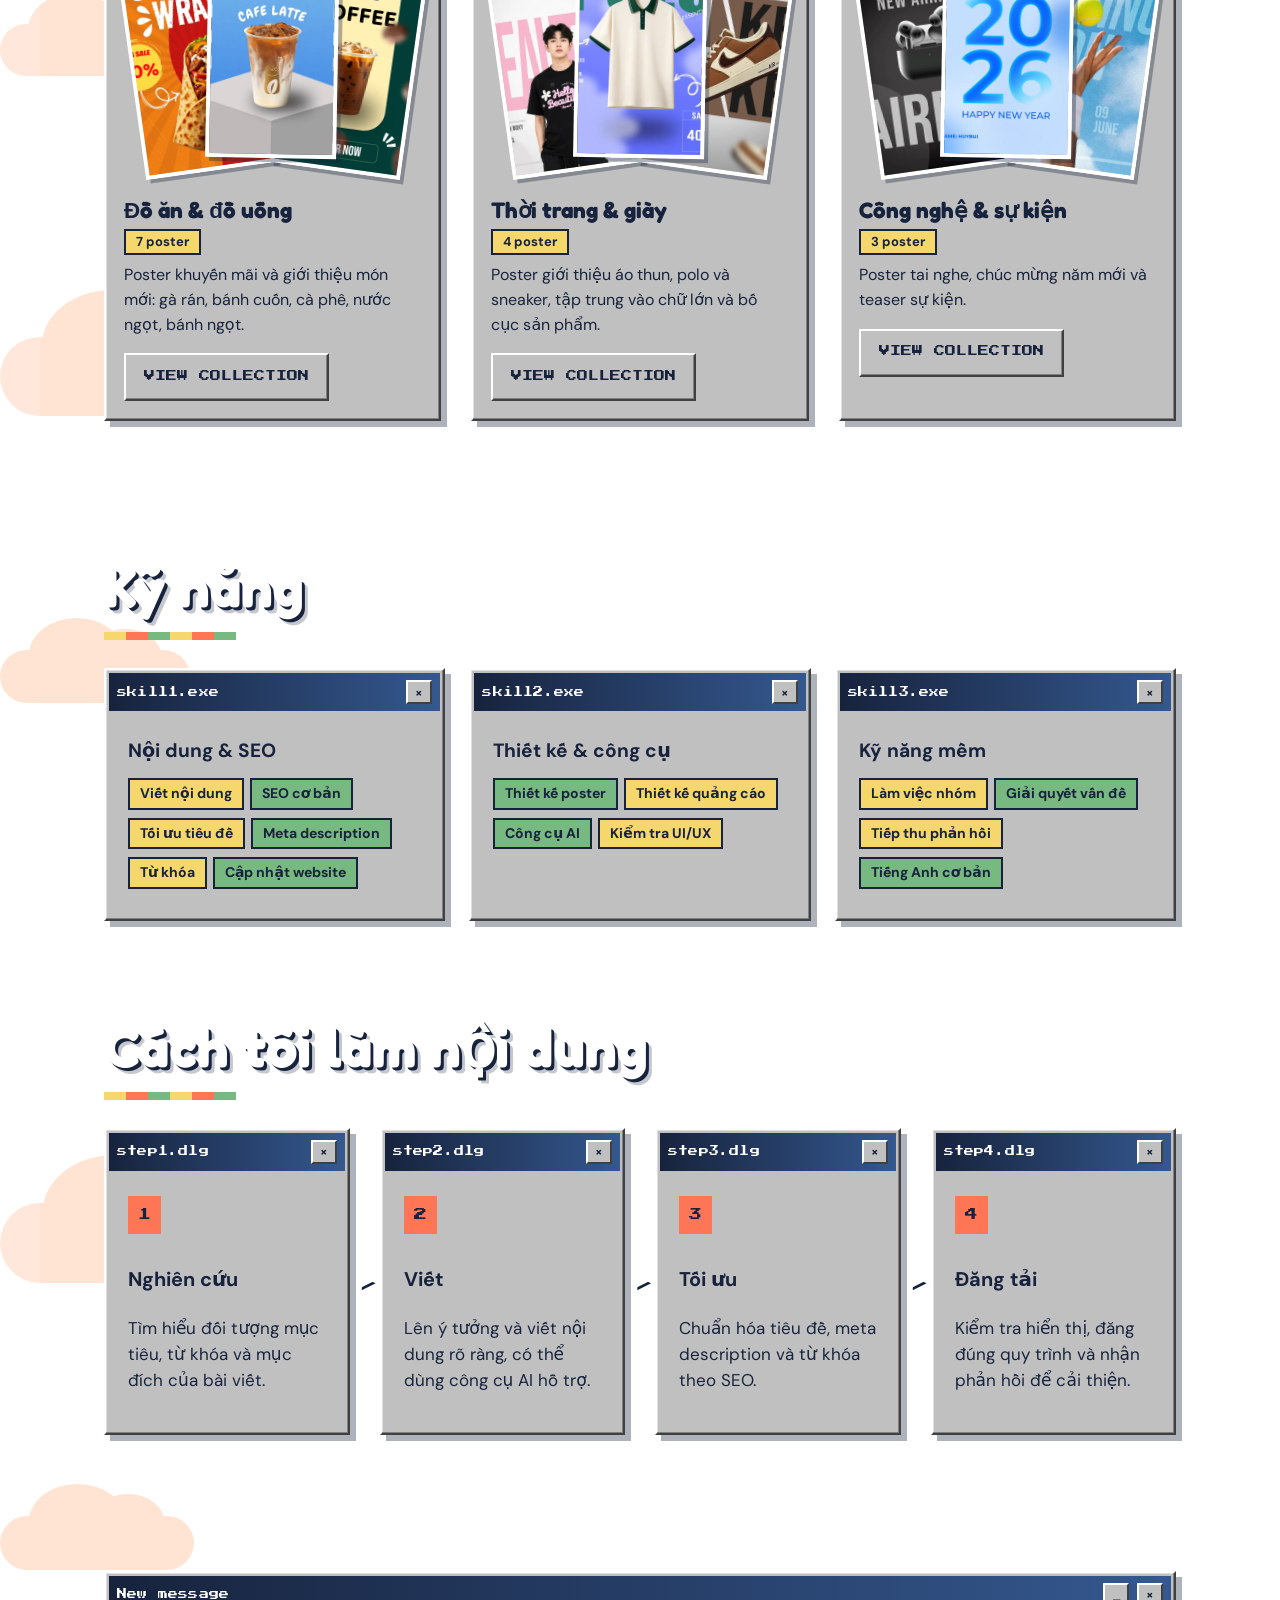
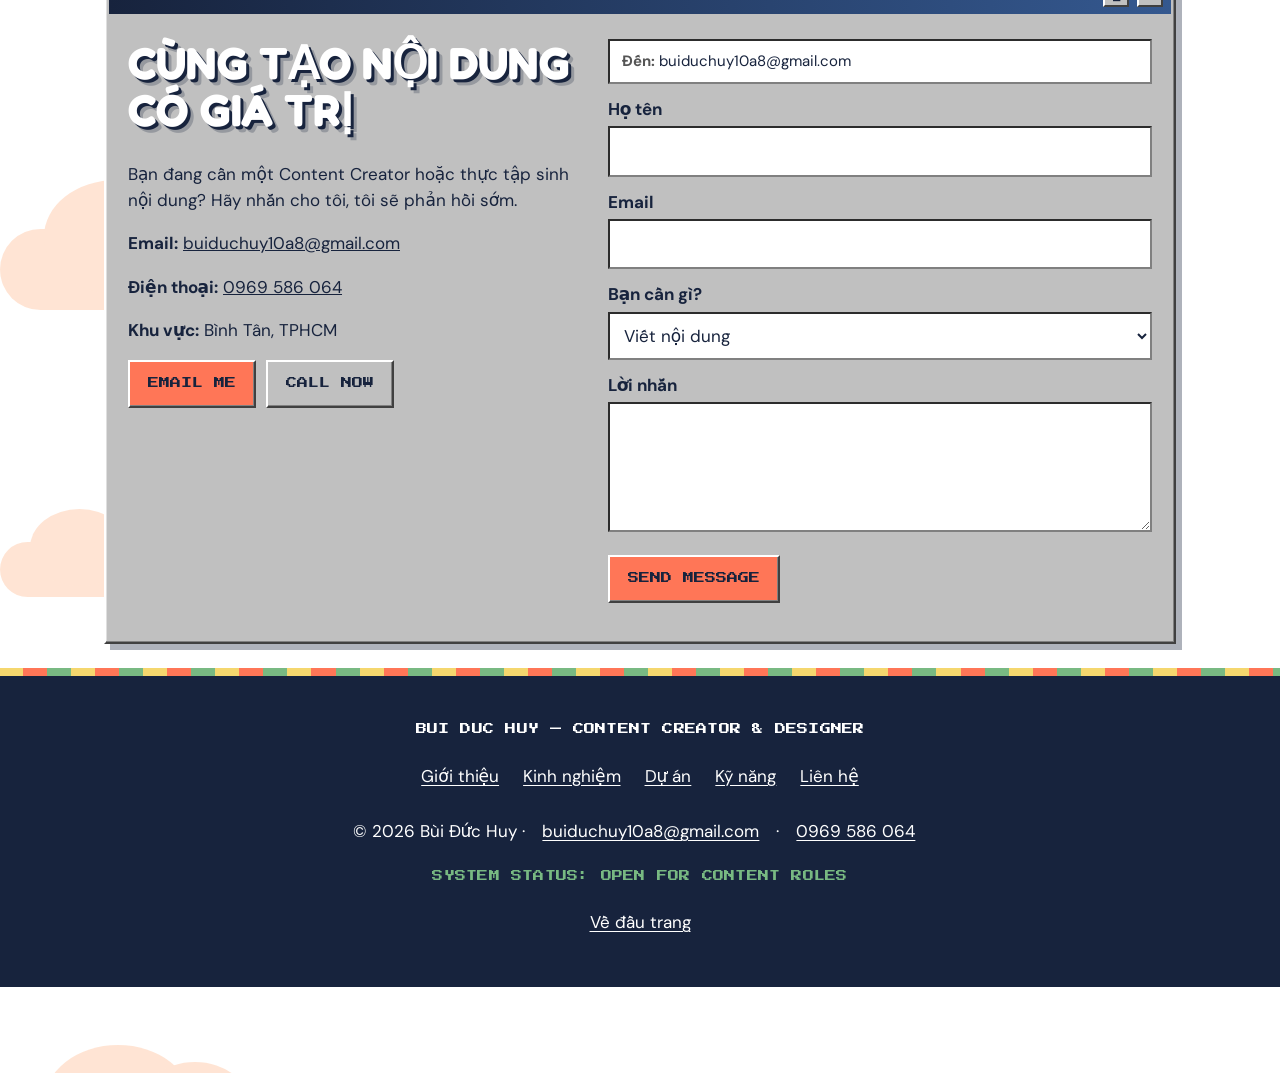
==== commit dad9bb32: "Add files via upload" ====
--- a/index.html
+++ b/index.html
@@ -29,7 +29,6 @@
     <p class="lbl px">WELCOME TO MY DIGITAL DESKTOP</p>
     <h1>BÙI ĐỨC HUY<span class="rl">Content Creator &amp; Designer</span></h1>
     <p class="sub">Content Creator với nền tảng SEO và quản trị website, tạo nội dung hấp dẫn và đúng đối tượng mục tiêu. Tự học thiết kế poster quảng cáo.</p>
-    <div class="hl"><span class="tag g">Đang tìm cơ hội mới</span><span class="tag">Bình Tân, TPHCM</span><span class="tag">ĐH Công Thương TPHCM</span></div>
     <div class="cta"><a class="btn pri" href="#work">OPEN PORTFOLIO</a><a class="btn" href="#contact">CONTACT ME</a></div>
   </div>
   <div class="stage" id="collage"></div>
@@ -40,7 +39,7 @@
   <div class="abd">
     <aside class="bdg" aria-label="Thẻ hồ sơ">
       <div class="bh px">CONTENT CREATOR</div>
-      <div class="photo"><img src="images/hinh8.jpg" alt="Ảnh chân dung Bùi Đức Huy" width="300" height="300"></div>
+      <div class="photo"><img src="images/huy.jpg" alt="Ảnh chân dung Bùi Đức Huy" width="300" height="300"></div>
       <h3>Bùi Đức Huy</h3>
       <p class="role">Marketing Intern | Content Creator</p>
       <span class="tag g">Đang tìm cơ hội mới</span>
@@ -77,17 +76,25 @@
   </div>
 </section>
 <section id="experience">
+  <div class="exg">
+  <div>
   <h2>Kinh nghiệm</h2>
   <div class="win"><div class="tb"><span class="px">experience.log</span><button class="dot" aria-label="Minimize">_</button><button class="dot" aria-label="Maximize">▢</button><button class="dot" aria-label="Close">×</button></div>
   <div class="body tl">
     <div class="job"><h3>Thực tập sinh Quản trị Website — Công ty TNHH VIENAI</h3><div class="meta">9/2025 – 12/2025</div><ul><li>Quản lý và cập nhật hơn 50 bài viết chuẩn SEO trên hệ thống website</li><li>Tối ưu SEO (title, meta description, từ khóa) để cải thiện khả năng hiển thị trang</li><li>Kiểm tra giao diện, phát hiện và báo lỗi UI/UX</li><li>Hỗ trợ vận hành website, đảm bảo nội dung đăng tải ổn định, đúng quy trình</li></ul><span class="tag g">50+ bài viết chuẩn SEO</span></div>
-    <div class="job"><h3>Đại học Công Thương TPHCM</h3><div class="meta">2021 – 2025</div><p>Hoàn thành chương trình đại học.</p></div>
   </div></div>
+  </div>
+  </div>
 </section>
 <section id="work">
   <h2>Dự án cá nhân</h2>
-  <p class="lead"><span id="pc">14</span> poster tôi tự học và thực hành thiết kế, gom thành 3 bộ sưu tập. Các thương hiệu trong bài chỉ là ví dụ luyện tập, không phải dự án thương mại.</p>
-  <div class="grid" id="projects"></div>
+  <p class="lead">Các sản phẩm tôi tự học và thực hành, chia thành hai thư mục. Thương hiệu trong bài chỉ là ví dụ luyện tập, không phải dự án thương mại.</p>
+  <div class="fold" role="tablist" aria-label="Thư mục dự án">
+    <button class="fb2" role="tab" id="tabP" aria-selected="true" aria-controls="paneP"><svg viewBox="0 0 48 48" width="52" height="52" aria-hidden="true"><path d="M4 12h16l4 5h20v26H4z" fill="#FF7657" stroke="#17233D" stroke-width="3"/></svg><span><b>Poster</b><small><span id="pc">14</span> poster · 3 bộ sưu tập</small></span></button>
+    <button class="fb2" role="tab" id="tabA" aria-selected="false" aria-controls="paneA"><svg viewBox="0 0 48 48" width="52" height="52" aria-hidden="true"><path d="M4 12h16l4 5h20v26H4z" fill="#78B982" stroke="#17233D" stroke-width="3"/></svg><span><b>Bài viết SEO</b><small><span id="sc">4</span> bài viết mẫu</small></span></button>
+  </div>
+  <div id="paneP" role="tabpanel" aria-labelledby="tabP"><div class="grid" id="projects"></div></div>
+  <div id="paneA" role="tabpanel" aria-labelledby="tabA" hidden><div class="arts" id="seo"></div></div>
 </section>
 <section id="skills">
   <h2>Kỹ năng</h2>
@@ -133,6 +140,10 @@
   <p><a href="#top">Về đầu trang</a></p>
 </footer>
 
+<div class="rd" id="reader" role="dialog" aria-modal="true" aria-label="Bài viết SEO" hidden>
+  <div class="rbar"><button class="rb" id="rx" type="button">← Quay lại portfolio</button><span class="rt" id="rtt"></span><div class="rp" aria-hidden="true"><i id="rpi"></i></div></div>
+  <div class="rsc" id="rsc"><div class="rw" id="rbody"></div></div>
+</div>
 <div class="mod" id="mod" role="dialog" aria-modal="true" aria-labelledby="mt">
   <div class="win"><div class="tb"><span class="px" id="mt">case.exe</span><button class="dot" id="mx" aria-label="Close window">×</button></div><div class="body" id="mb"></div></div>
 </div>
--- a/style.css
+++ b/style.css
@@ -11,7 +11,7 @@
 a{color:inherit}
 :focus-visible{outline:3px solid var(--orange);outline-offset:2px}
 /* clouds */
-.sky{position:fixed;inset:0;z-index:0;overflow:hidden;pointer-events:none}
+.sky{position:absolute;top:0;left:0;width:100%;height:100%;z-index:0;overflow:hidden;pointer-events:none}body{position:relative}
 .cloud{position:absolute;background:var(--cloud);border-radius:100px;opacity:.9;animation:drift linear infinite}
 .cloud::before,.cloud::after{content:"";position:absolute;background:inherit;border-radius:50%}
 .cloud::before{width:50%;height:140%;left:15%;top:-60%}.cloud::after{width:38%;height:110%;right:15%;top:-40%}
@@ -231,9 +231,9 @@
 .trk{display:flex;width:max-content;animation:tk 30s linear infinite}@keyframes tk{to{transform:translateX(-50%)}}
 /* --- giao diện đêm --- */
 html[data-theme="night"]{--win:#262B47;--paper:#1A1F3B;--ink:#E8EAFF}
-html[data-theme="night"] body{background:linear-gradient(180deg,#0B1030 0%,#1B2A5E 60%,#3A2E6E 100%) fixed}
-html[data-theme="night"] .cloud{background:#5b6aa8;opacity:.3}
-html[data-theme="night"] .sky::after{content:"";position:absolute;inset:0;animation:tw 4s ease-in-out infinite alternate;background-image:radial-gradient(2px 2px at 8% 12%,#fff,transparent),radial-gradient(2px 2px at 22% 40%,#fff,transparent),radial-gradient(3px 3px at 35% 18%,#FFE9A8,transparent),radial-gradient(2px 2px at 48% 60%,#fff,transparent),radial-gradient(2px 2px at 62% 25%,#fff,transparent),radial-gradient(3px 3px at 75% 48%,#FFE9A8,transparent),radial-gradient(2px 2px at 88% 15%,#fff,transparent),radial-gradient(2px 2px at 92% 70%,#fff,transparent),radial-gradient(2px 2px at 15% 80%,#fff,transparent),radial-gradient(2px 2px at 55% 90%,#fff,transparent)}
+
+
+body::before{content:"";position:fixed;inset:0;z-index:0;pointer-events:none;opacity:var(--stars,0);animation:twb 4s ease-in-out infinite alternate;background-image:radial-gradient(2px 2px at 8% 12%,#fff,transparent),radial-gradient(2px 2px at 22% 40%,#fff,transparent),radial-gradient(3px 3px at 35% 18%,#FFE9A8,transparent),radial-gradient(2px 2px at 48% 60%,#fff,transparent),radial-gradient(2px 2px at 62% 25%,#fff,transparent),radial-gradient(3px 3px at 75% 48%,#FFE9A8,transparent),radial-gradient(2px 2px at 88% 15%,#fff,transparent),radial-gradient(2px 2px at 92% 70%,#fff,transparent),radial-gradient(2px 2px at 15% 80%,#fff,transparent),radial-gradient(2px 2px at 55% 90%,#fff,transparent)}
 @keyframes tw{from{opacity:.45}to{opacity:1}}
 html[data-theme="night"] h1,html[data-theme="night"] h2{text-shadow:3px 3px 0 #FF4FA3,6px 6px 0 rgba(0,0,0,.45)}
 html[data-theme="night"] .rl{text-shadow:2px 2px 0 #FF4FA3}
@@ -277,3 +277,89 @@
 .strip{display:flex;flex-wrap:wrap;gap:8px;margin:14px 0}
 .th{width:56px;padding:0;background:none;border:3px solid transparent;cursor:pointer;opacity:.65}.th.on{border-color:var(--orange);opacity:1}.th img{display:block;width:100%;aspect-ratio:4/5;object-fit:cover}
 @media (max-width:960px){#projects{grid-template-columns:1fr;max-width:560px;margin-inline:auto}}
+
+/* học vấn tách riêng */
+.exg{display:grid;grid-template-columns:1.5fr 1fr;gap:36px;align-items:start}
+.edu .body h3{margin:10px 0 0;font:700 1.4rem/1.2 'Fredoka',sans-serif}
+.edu .meta{display:inline-block;margin:8px 0 10px;padding:2px 10px;background:var(--navy);color:#fff;font-size:14px;font-weight:700}
+.edu h4{margin:18px 0 8px;font-size:1rem}
+@media (max-width:960px){.exg{grid-template-columns:1fr}}
+
+/* thư mục: Poster / Bài viết SEO */
+.fold{display:flex;flex-wrap:wrap;gap:18px;margin:0 0 28px}
+.fb2{display:flex;align-items:center;gap:14px;min-width:270px;padding:12px 22px 12px 14px;text-align:left;font:inherit;color:#17233D;background:var(--win);border:2px solid;border-color:#fff #404040 #404040 #fff;cursor:pointer;transition:transform .2s}
+.fb2:hover{transform:translateY(-4px)}
+.fb2[aria-selected="true"]{background:var(--yellow);border-color:#404040 #fff #fff #404040;box-shadow:inset 0 0 0 2px var(--orange),5px 5px 0 rgba(23,35,61,.35)}
+.fb2 b{display:block;font:700 1.35rem/1.1 'Fredoka',sans-serif}.fb2 small{display:block;margin-top:2px;font-size:14px;font-weight:500}
+.arts{display:grid;grid-template-columns:repeat(2,1fr);gap:28px}
+.art .body{display:flex;gap:16px;padding:16px}.art .cv{flex:none;width:112px}
+.art .cv img{display:block;width:100%;aspect-ratio:4/5;object-fit:cover;border:3px inset #808080}
+.art h3{margin:8px 0 6px;font:700 1.15rem/1.25 'Fredoka',sans-serif}
+.art p{margin:0 0 12px;font-size:15px;line-height:1.45;display:-webkit-box;-webkit-line-clamp:3;-webkit-box-orient:vertical;overflow:hidden}
+.mod .big.sm{max-height:30svh}.ah{margin:6px 0 10px;font:700 1.6rem/1.2 'Fredoka',sans-serif}.ah2{margin:18px 0 4px;font-size:1.1rem}
+.seo{display:grid;grid-template-columns:repeat(auto-fit,minmax(190px,1fr));gap:10px;margin:12px 0 16px;padding:12px;background:var(--paper);border:2px inset #808080}
+.seo b{display:block;font-size:12px;color:#555}
+@media (max-width:960px){.arts{grid-template-columns:1fr}}@media (max-width:480px){.art .cv{width:84px}}
+html[data-theme="night"] .fb2{color:var(--ink)}html[data-theme="night"] .fb2[aria-selected="true"]{color:#17233D}html[data-theme="night"] .seo b{color:#b9bfe0}
+
+/* ===== bài viết SEO: giao diện blog chuyên nghiệp ===== */
+.arts{gap:26px}
+.bc{display:flex;flex-direction:column;overflow:hidden;background:#fff;color:#1c2333;border:1px solid #d6d6d0;border-radius:12px;box-shadow:0 8px 24px rgba(23,35,61,.18);transition:transform .25s,box-shadow .25s}
+.bc:hover{transform:translateY(-5px);box-shadow:0 14px 30px rgba(23,35,61,.26)}
+.bi{aspect-ratio:16/9;overflow:hidden;background:#dfe6f0}.bi img{display:block;width:100%;height:100%;object-fit:cover;object-position:center 30%;transition:transform .5s}.bc:hover .bi img{transform:scale(1.05)}
+.bt{display:flex;flex-direction:column;gap:8px;padding:18px 20px 20px;flex:1}
+.bm{display:flex;flex-wrap:wrap;align-items:center;gap:10px;font-size:13px;font-weight:700;color:#5a6275}
+.chip{padding:2px 10px;background:#E8F0FB;color:#17408B;border-radius:999px;font-size:13px;font-weight:700}
+.sco{margin-left:auto;padding:2px 10px;background:#E6F4EA;color:#1B6B34;border-radius:999px}
+.bt h3{margin:0;font:700 1.25rem/1.3 'Fredoka',sans-serif}
+.bt p{margin:0;font-size:15px;line-height:1.55;color:#454d60;display:-webkit-box;-webkit-line-clamp:3;-webkit-box-orient:vertical;overflow:hidden}
+.rdb{margin-top:auto;align-self:flex-start;min-height:44px;padding:0 16px;font:700 15px 'DM Sans',sans-serif;color:#fff;background:#17233D;border:0;border-radius:8px;cursor:pointer}
+.rdb:hover{background:#FF7657;color:#17233D}
+.rd{position:fixed;inset:0;z-index:150;display:flex;flex-direction:column;background:#F6F6F2;color:#1c2333;animation:pop .25s ease-out}
+.rd[hidden]{display:none}
+.rbar{position:relative;display:flex;align-items:center;gap:14px;padding:10px 16px;padding-top:calc(10px + env(safe-area-inset-top,0px));background:#fff;border-bottom:1px solid #dcdcd6}
+.rb{min-height:44px;padding:0 16px;font:700 15px 'DM Sans',sans-serif;color:#fff;background:#17233D;border:0;border-radius:8px;cursor:pointer;white-space:nowrap}
+.rt{flex:1;overflow:hidden;text-overflow:ellipsis;white-space:nowrap;font-weight:700}
+.rp{position:absolute;left:0;right:0;bottom:-1px;height:3px}.rp i{display:block;width:0;height:100%;background:#FF7657}
+.rsc{flex:1;overflow:auto;padding:30px 18px 70px}
+.rw{max-width:1060px;margin:0 auto;display:grid;grid-template-columns:minmax(0,1fr) 330px;gap:44px;align-items:start}
+.ra{font-size:18px;line-height:1.75}
+.ra h1{margin:12px 0 8px;font:700 clamp(1.9rem,4vw,2.7rem)/1.15 'Fredoka',sans-serif;color:#17233D}
+.rc{display:flex;flex-wrap:wrap;align-items:center;gap:10px;font-size:14px;font-weight:700;color:#5a6275}
+.by{margin:0 0 18px;font-size:15px;color:#5a6275}
+.rcv{display:block;width:100%;max-height:340px;object-fit:cover;object-position:center 30%;border-radius:12px;margin-bottom:22px}
+.lede{font-size:1.15rem;font-weight:500;color:#2a3350}
+.ra h2{margin:34px 0 8px;font:700 1.5rem/1.25 'Fredoka',sans-serif;color:#17233D;scroll-margin-top:12px}
+.ra p{margin:0 0 14px}.ra ul{margin:0 0 16px;padding-left:22px}.ra li{margin-bottom:6px}
+.tw{overflow-x:auto;margin:16px 0 20px}.ra table{width:100%;border-collapse:collapse;font-size:16px;line-height:1.5}
+.ra th{padding:10px 12px;text-align:left;color:#fff;background:#17233D}.ra td{padding:10px 12px;border:1px solid #d6d6d0;background:#fff}
+.ra th:first-child,.ra td:first-child{font-weight:700}
+.ra details{margin-bottom:10px;background:#fff;border:1px solid #d6d6d0;border-radius:10px;padding:2px 16px}
+.ra summary{padding:12px 0;font-weight:700;cursor:pointer}.ra details p{margin:0 0 12px}
+.rs{position:sticky;top:0;display:grid;gap:16px}
+.rcard{padding:16px 18px;background:#fff;color:#1c2333;border:1px solid #d6d6d0;border-radius:12px;font-size:15px;line-height:1.5}
+.rcard h3{display:flex;justify-content:space-between;align-items:center;margin:0 0 10px;font:700 1.05rem 'Fredoka',sans-serif}.rcard h3 b{color:#1B6B34}
+.rcard small{display:block;margin-bottom:8px;font-weight:700;color:#5a6275}
+.su{font-size:13px;color:#1a6b34}.st{margin:2px 0;font-size:1.1rem;line-height:1.3;color:#1a0dab}.sd{font-size:14px;color:#4d5156}
+.sbar{height:8px;margin-bottom:12px;background:#e4e6ec;border-radius:999px;overflow:hidden}.sbar i{display:block;height:100%;background:#2E9E55}
+.chk{list-style:none;margin:0;padding:0}.chk li{padding:3px 0}.chk .ok{color:#1B6B34}.chk .no{color:#B3261E}.sn{margin:10px 0 0}
+.rcard ol{margin:0;padding-left:20px}.rcard a{color:#17408B}.rcard li{margin-bottom:6px}
+@media (max-width:900px){.rw{grid-template-columns:1fr}.rs{position:static}}
+@media (max-width:480px){.rt{display:none}.ra{font-size:17px}}
+
+/* sửa lỗi chữ tiêu đề trong trang đọc bài: bỏ bóng chữ và vạch trang trí của tiêu đề chung */
+.rd .ra h1,.rd .ra h2,.rd .rcard h3{text-shadow:none!important;color:#17233D;letter-spacing:0}
+.rd .ra h2::after{display:none}
+.rd .ra h1{font-weight:700;line-height:1.2}.rd .ra h2{font-weight:700;margin-bottom:10px}
+
+/* nền thay đổi theo giờ trong ngày */
+body{background:linear-gradient(180deg,var(--sk1,#6FA8DC) 0%,var(--sk2,#8DBDE8) 55%,var(--sk3,#B9D7F1) 100%) fixed}
+.cloud{opacity:var(--co,.9)}
+@keyframes twb{from{filter:brightness(.7)}to{filter:brightness(1.3)}}
+.orb{position:absolute;z-index:0;width:80px;height:80px;border-radius:50%;pointer-events:none;transition:left 30s linear,top 30s linear}
+.orb.sun{background:radial-gradient(circle,#FFF6C8 0 35%,#FFD84D 62%,#FFB347 100%);box-shadow:0 0 60px 22px rgba(255,214,90,.55)}
+.orb.moon{background:radial-gradient(circle at 35% 35%,#FFFFF2 0,#E8EAF6 60%,#C5CAE9 100%);box-shadow:0 0 44px 12px rgba(200,210,255,.35)}
+.orb.moon::after{content:"";position:absolute;left:46px;top:46px;width:14px;height:14px;border-radius:50%;background:rgba(150,160,200,.35);box-shadow:-26px -16px 0 -2px rgba(150,160,200,.3)}
+
+/* kinh nghiệm: một cột */
+.exg{grid-template-columns:1fr}
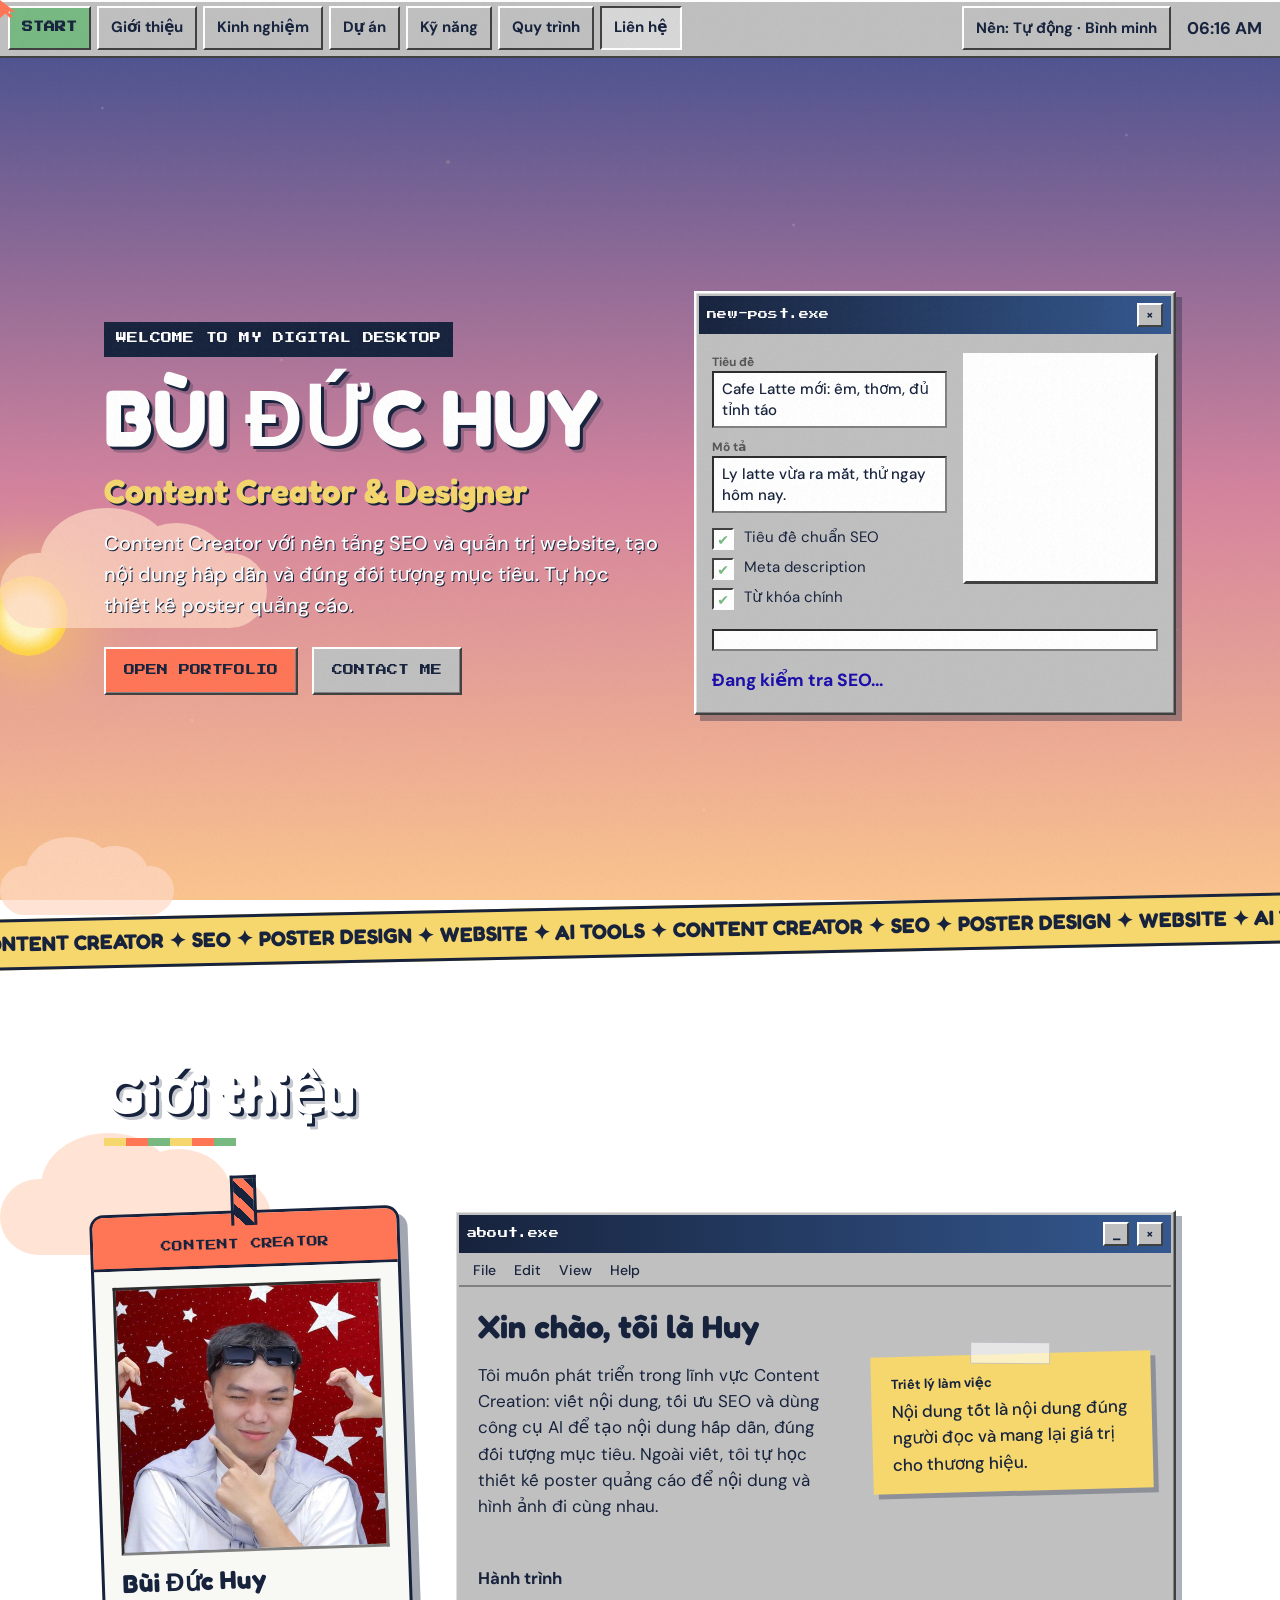
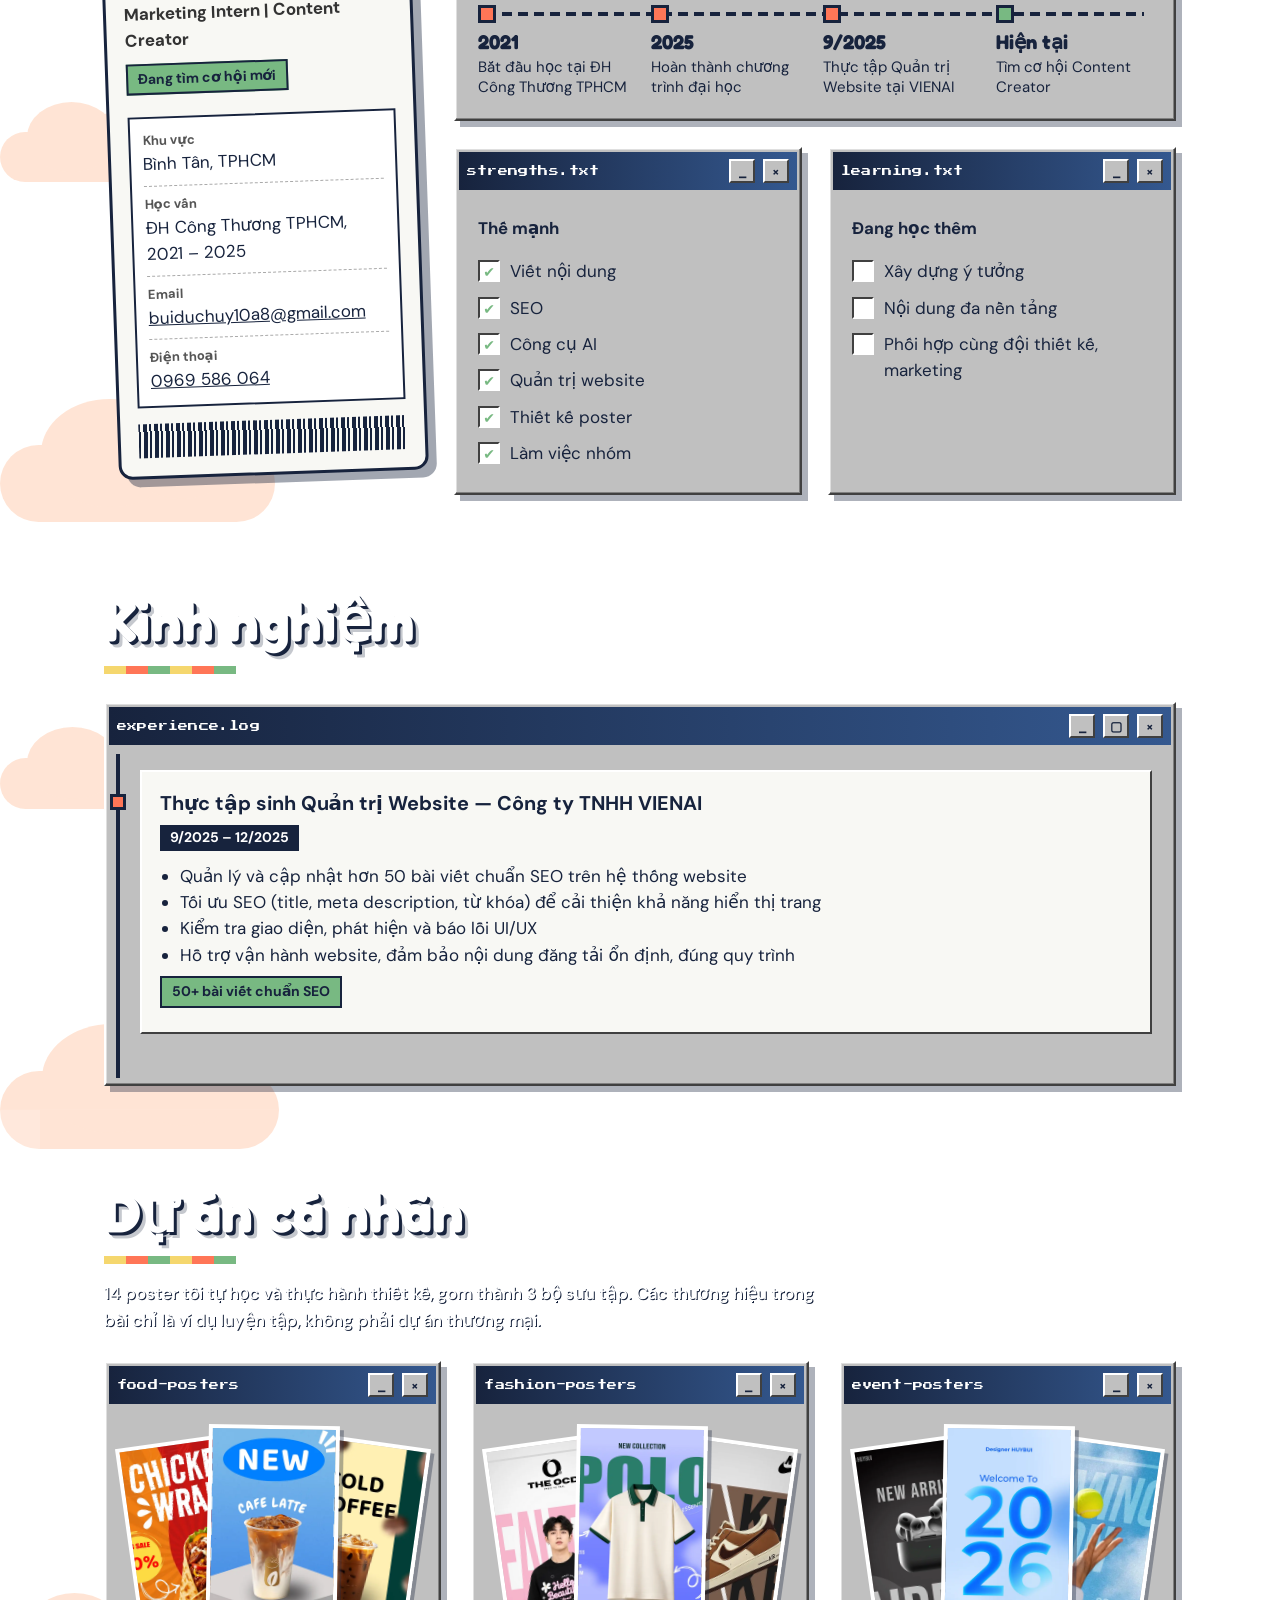
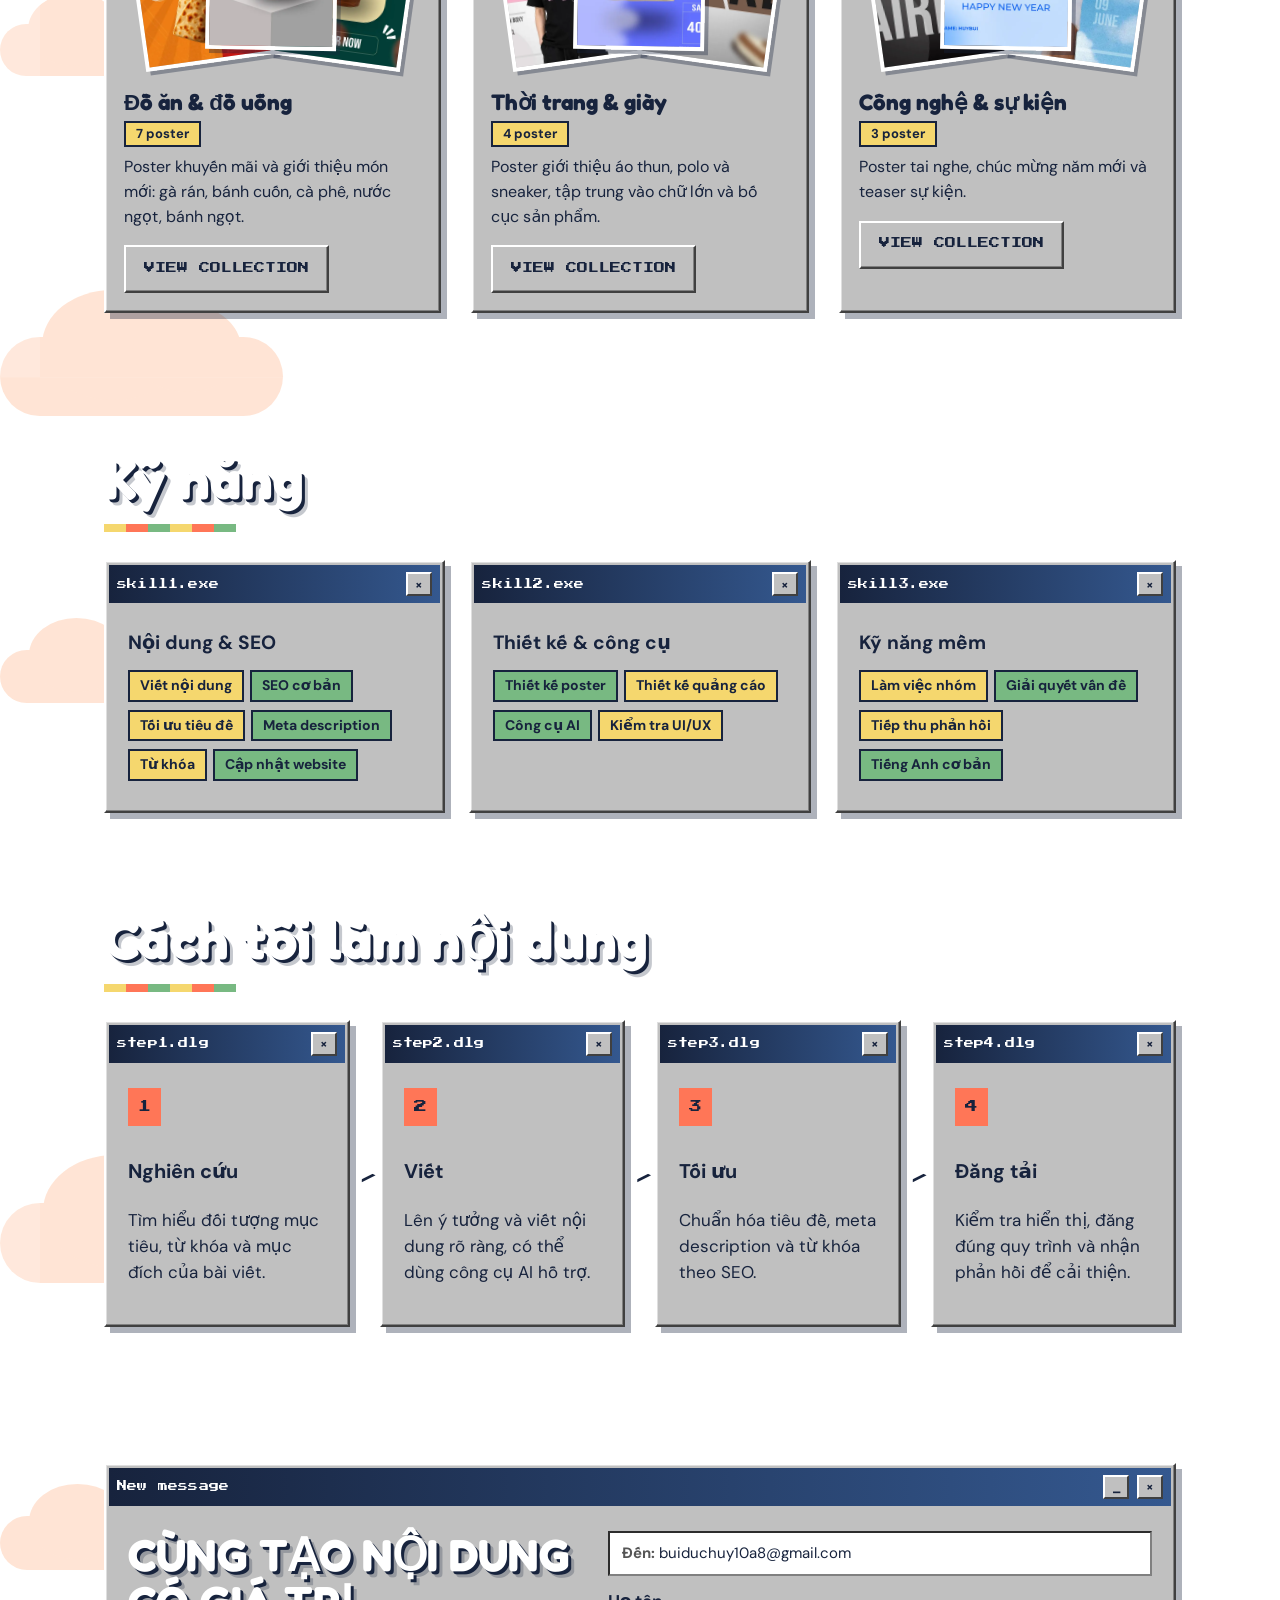
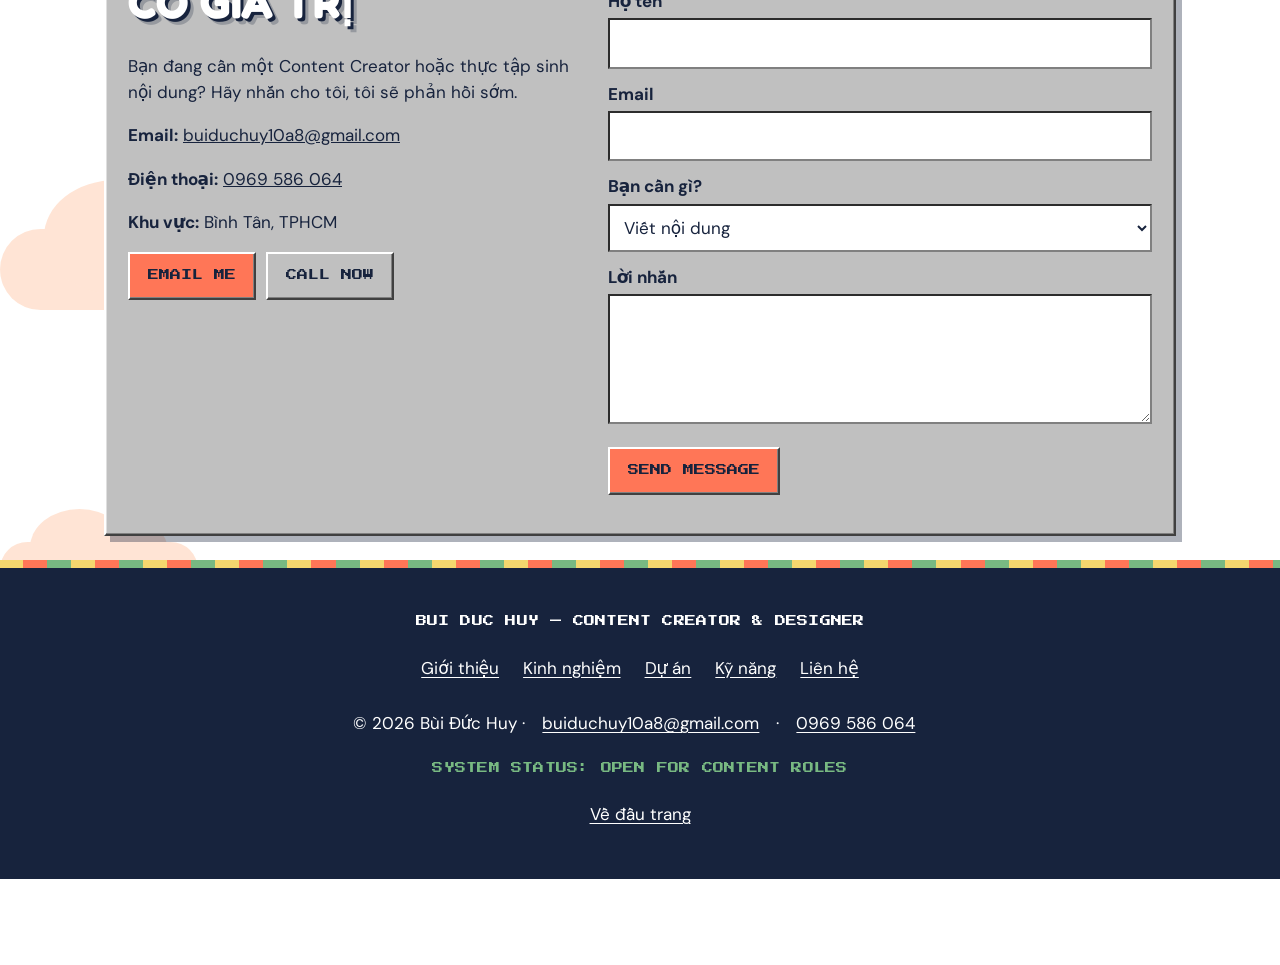
==== commit f89aef6f: "Add files via upload" ====
--- a/index.html
+++ b/index.html
@@ -88,13 +88,8 @@
 </section>
 <section id="work">
   <h2>Dự án cá nhân</h2>
-  <p class="lead">Các sản phẩm tôi tự học và thực hành, chia thành hai thư mục. Thương hiệu trong bài chỉ là ví dụ luyện tập, không phải dự án thương mại.</p>
-  <div class="fold" role="tablist" aria-label="Thư mục dự án">
-    <button class="fb2" role="tab" id="tabP" aria-selected="true" aria-controls="paneP"><svg viewBox="0 0 48 48" width="52" height="52" aria-hidden="true"><path d="M4 12h16l4 5h20v26H4z" fill="#FF7657" stroke="#17233D" stroke-width="3"/></svg><span><b>Poster</b><small><span id="pc">14</span> poster · 3 bộ sưu tập</small></span></button>
-    <button class="fb2" role="tab" id="tabA" aria-selected="false" aria-controls="paneA"><svg viewBox="0 0 48 48" width="52" height="52" aria-hidden="true"><path d="M4 12h16l4 5h20v26H4z" fill="#78B982" stroke="#17233D" stroke-width="3"/></svg><span><b>Bài viết SEO</b><small><span id="sc">4</span> bài viết mẫu</small></span></button>
-  </div>
-  <div id="paneP" role="tabpanel" aria-labelledby="tabP"><div class="grid" id="projects"></div></div>
-  <div id="paneA" role="tabpanel" aria-labelledby="tabA" hidden><div class="arts" id="seo"></div></div>
+  <p class="lead"><span id="pc">14</span> poster tôi tự học và thực hành thiết kế, gom thành 3 bộ sưu tập. Các thương hiệu trong bài chỉ là ví dụ luyện tập, không phải dự án thương mại.</p>
+  <div class="grid" id="projects"></div>
 </section>
 <section id="skills">
   <h2>Kỹ năng</h2>
@@ -140,10 +135,6 @@
   <p><a href="#top">Về đầu trang</a></p>
 </footer>
 
-<div class="rd" id="reader" role="dialog" aria-modal="true" aria-label="Bài viết SEO" hidden>
-  <div class="rbar"><button class="rb" id="rx" type="button">← Quay lại portfolio</button><span class="rt" id="rtt"></span><div class="rp" aria-hidden="true"><i id="rpi"></i></div></div>
-  <div class="rsc" id="rsc"><div class="rw" id="rbody"></div></div>
-</div>
 <div class="mod" id="mod" role="dialog" aria-modal="true" aria-labelledby="mt">
   <div class="win"><div class="tb"><span class="px" id="mt">case.exe</span><button class="dot" id="mx" aria-label="Close window">×</button></div><div class="body" id="mb"></div></div>
 </div>
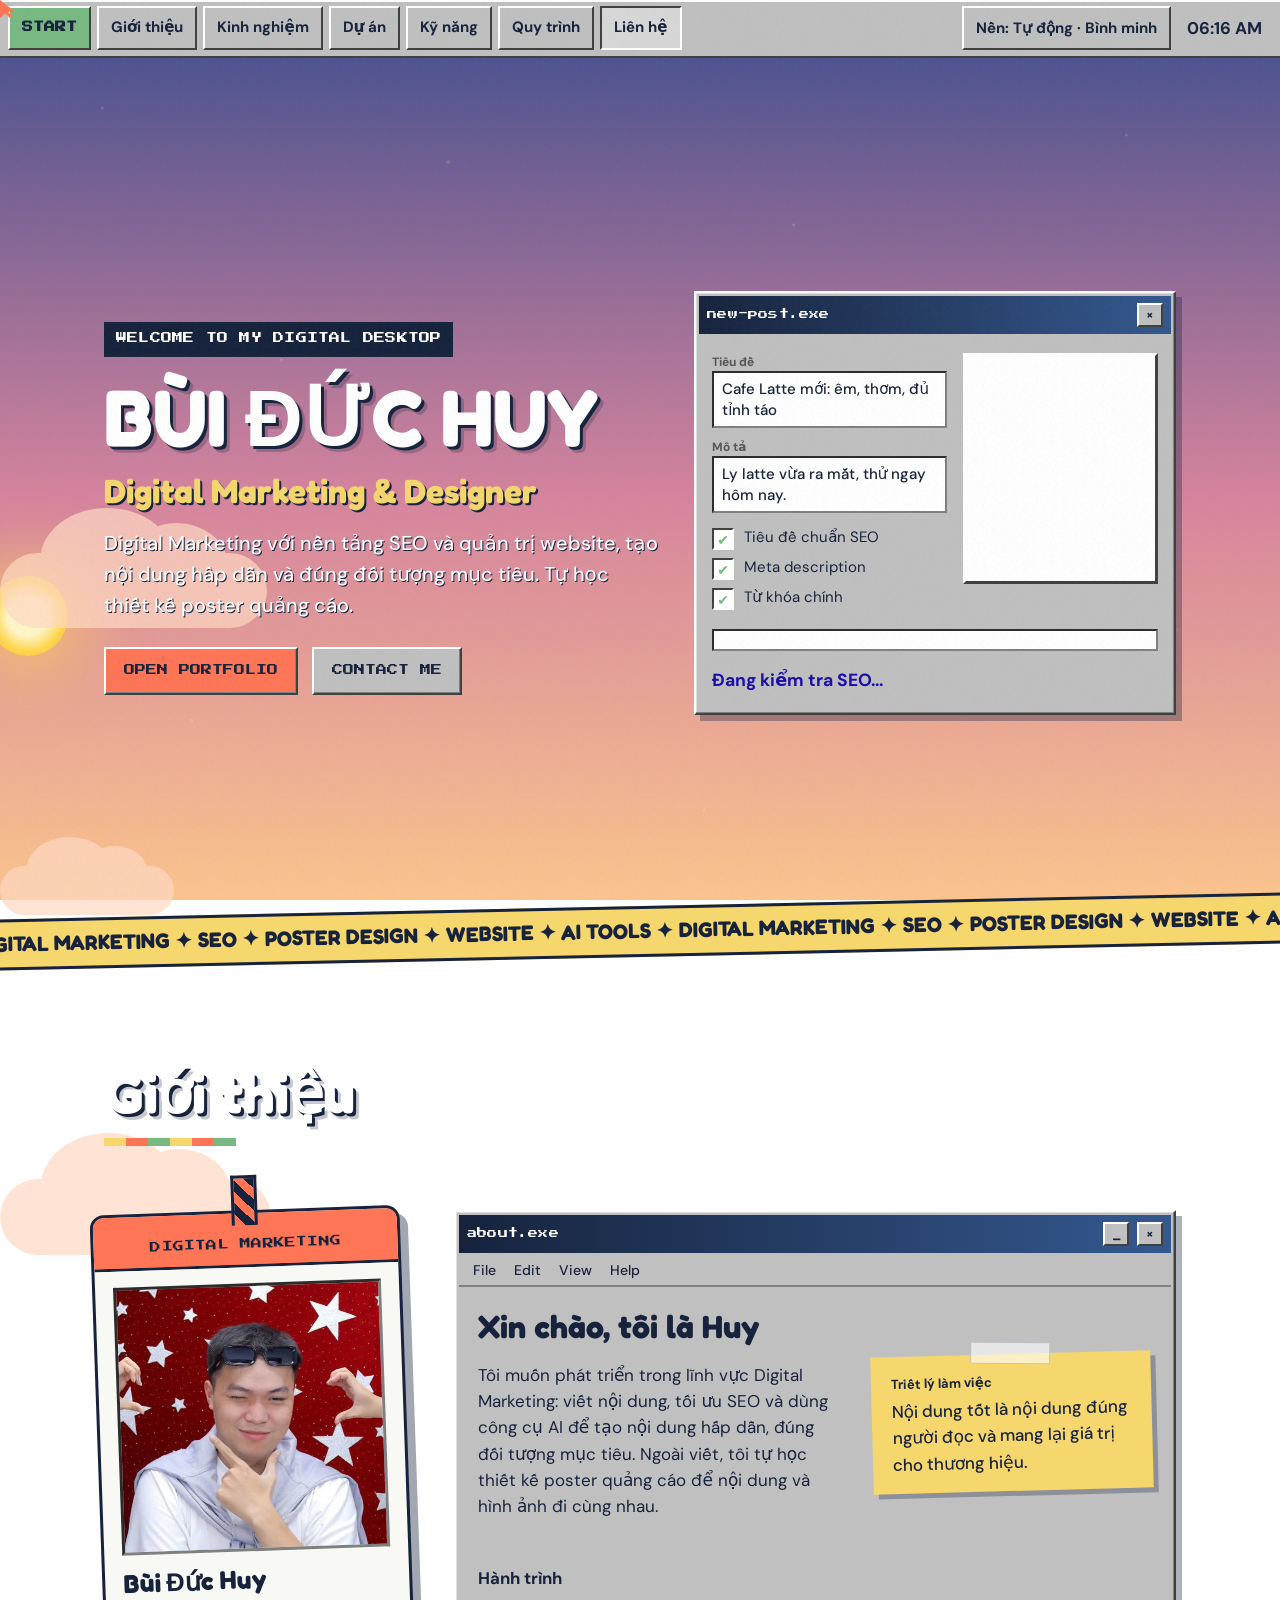
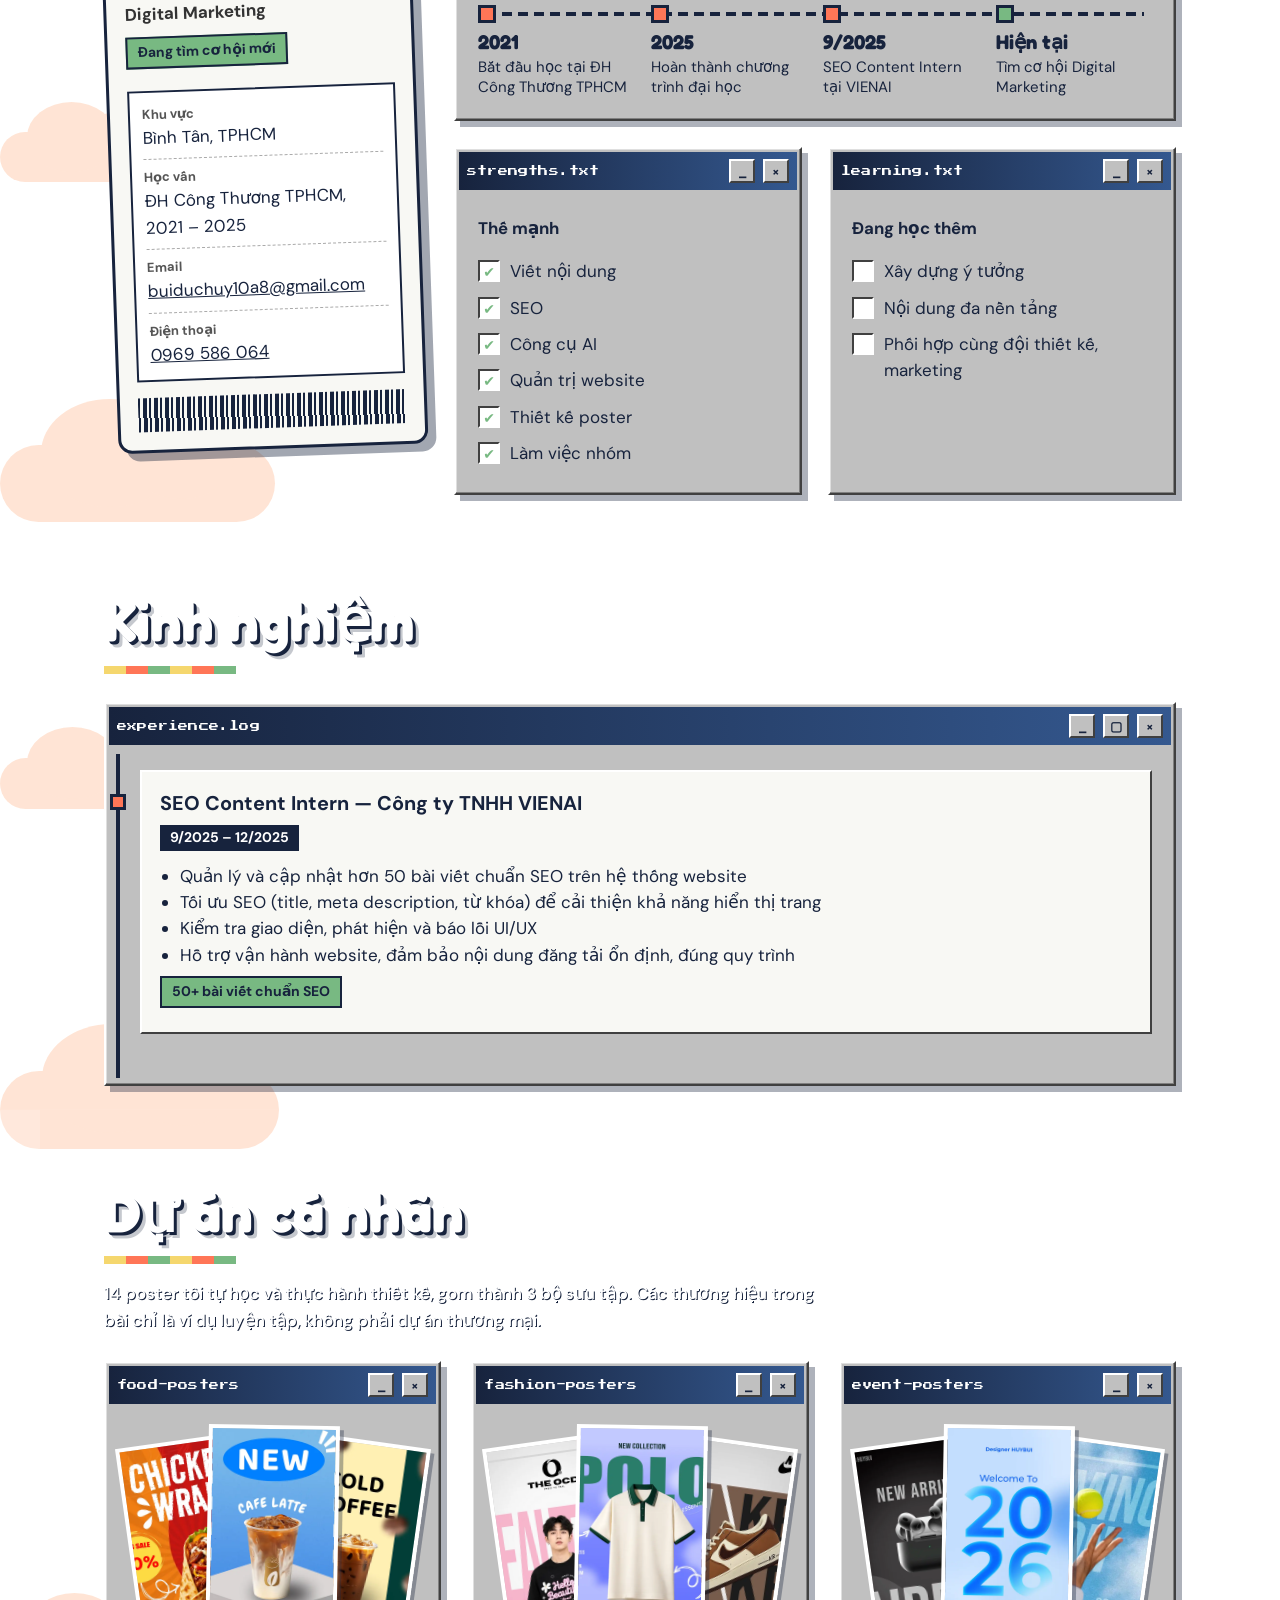
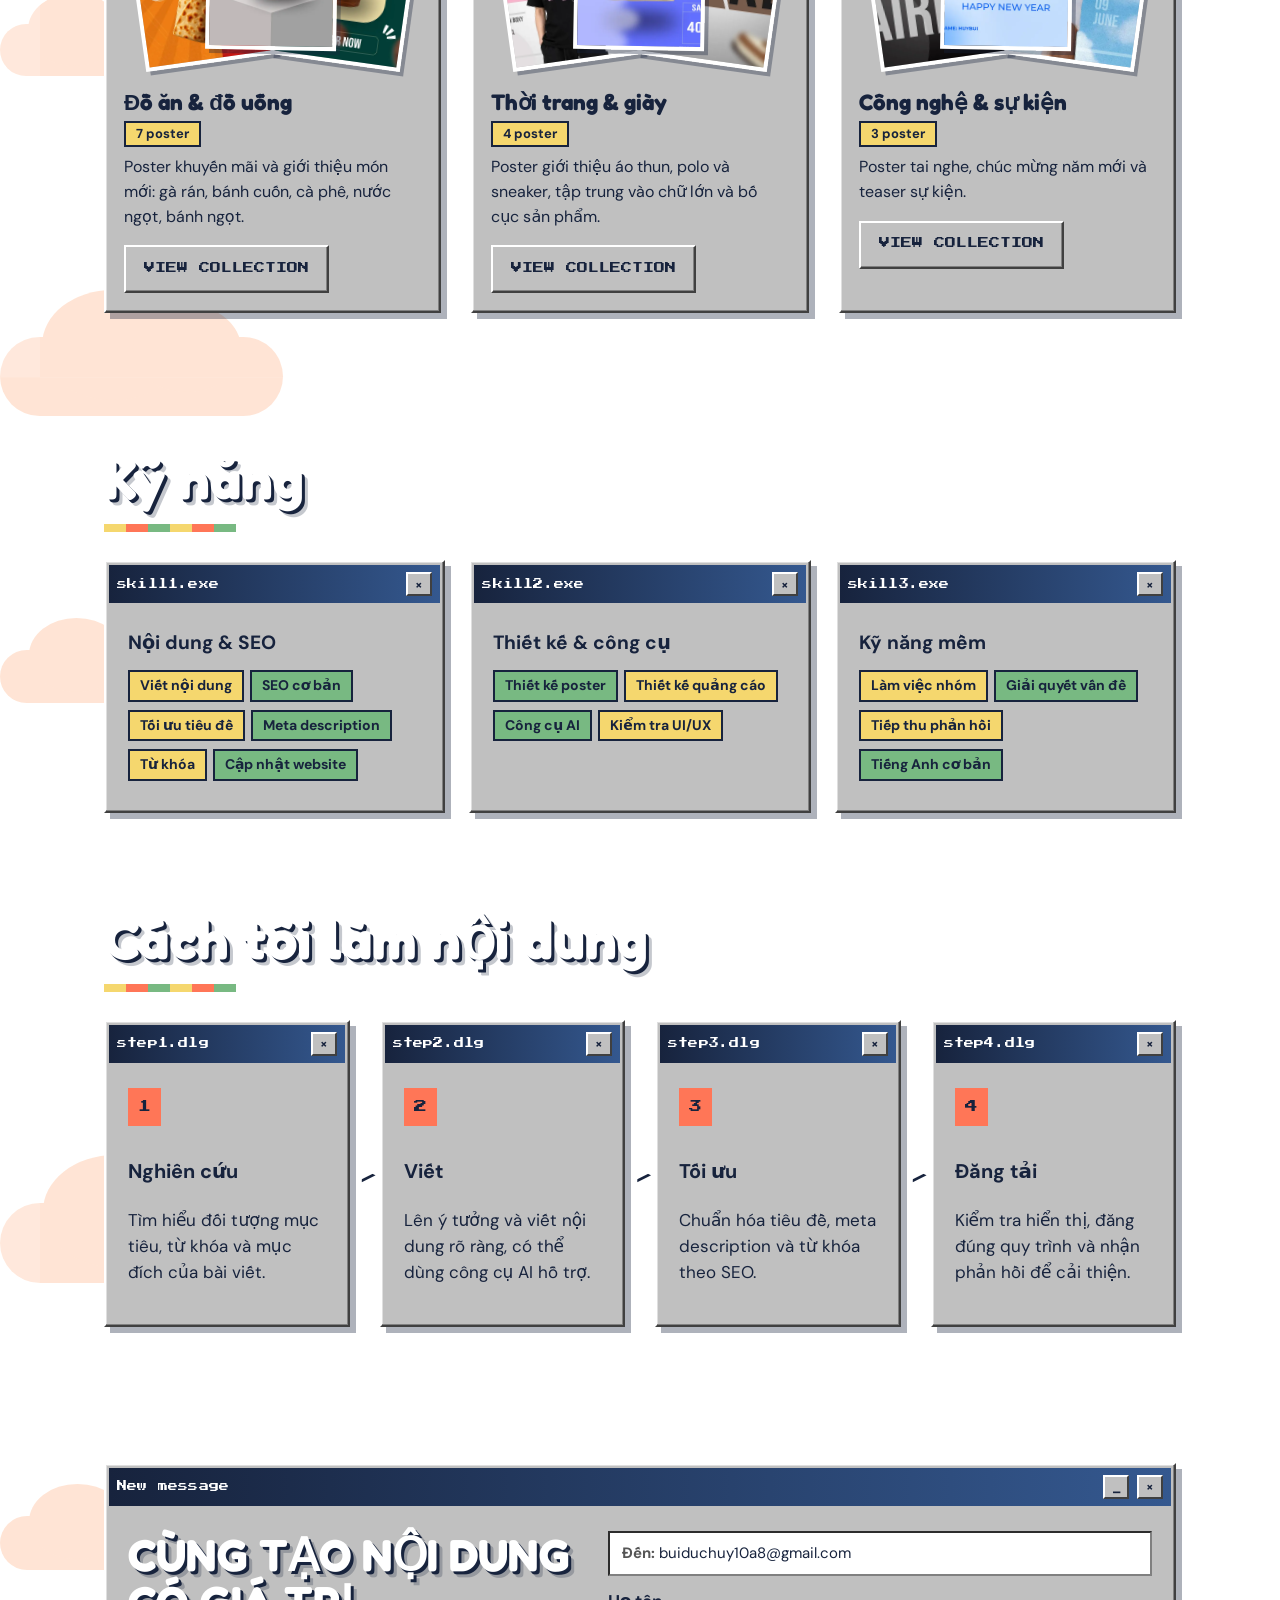
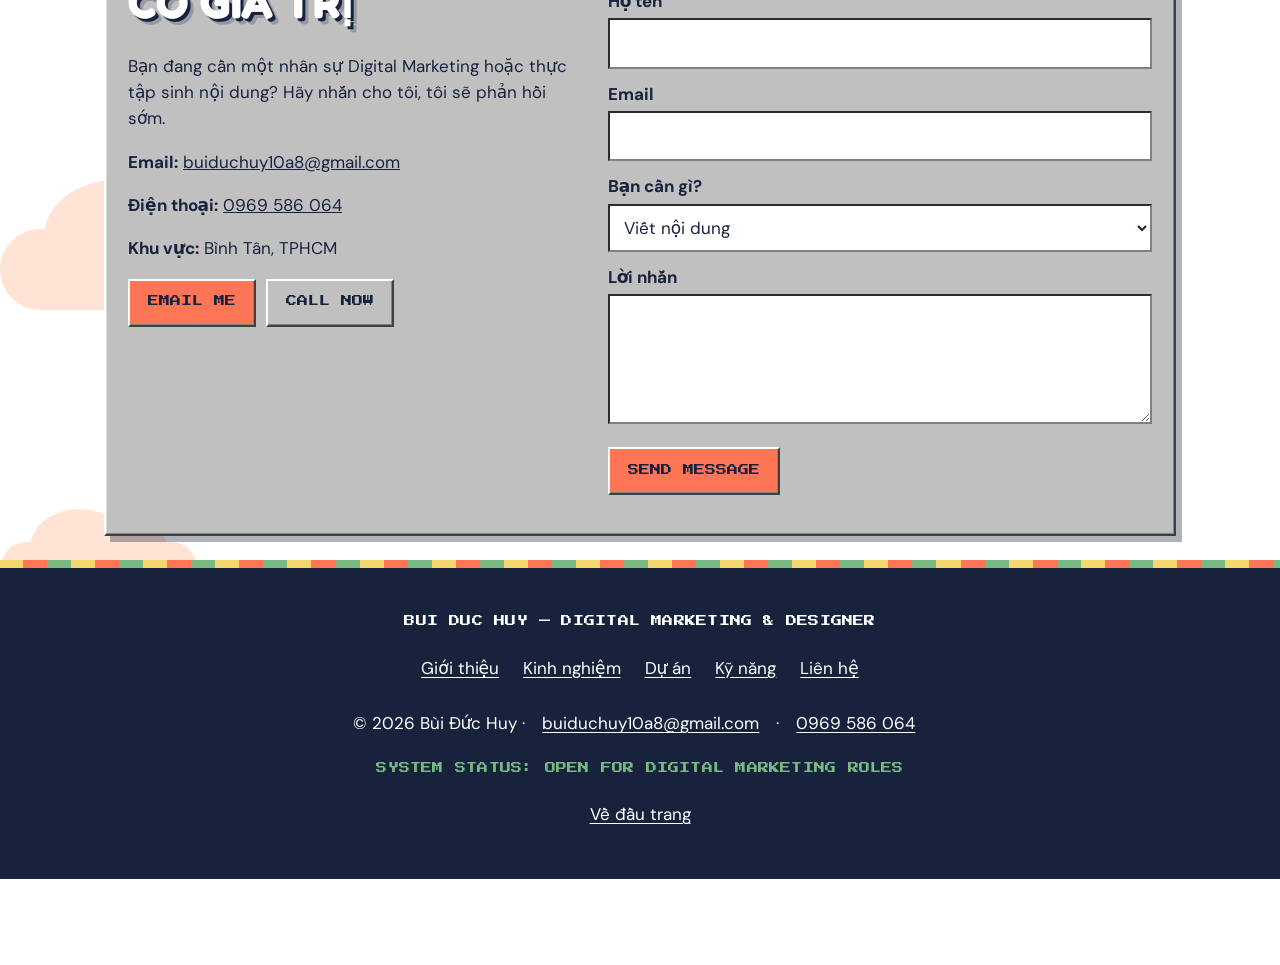
==== commit 25b355b3: "Add files via upload" ====
--- a/index.html
+++ b/index.html
@@ -3,10 +3,10 @@
 <head>
 <meta charset="utf-8">
 <meta name="viewport" content="width=device-width, initial-scale=1, viewport-fit=cover">
-<title>Bùi Đức Huy — Content Creator Portfolio</title>
-<meta name="description" content="Portfolio của Bùi Đức Huy: Marketing Intern, Content Creator, SEO và quản trị website.">
-<meta property="og:title" content="Bùi Đức Huy — Content Creator">
-<meta property="og:description" content="Content Creator với nền tảng SEO và quản trị website, tạo nội dung hấp dẫn và đúng đối tượng mục tiêu.">
+<title>Bùi Đức Huy — Digital Marketing Portfolio</title>
+<meta name="description" content="Portfolio của Bùi Đức Huy: Digital Marketing, SEO và quản trị website.">
+<meta property="og:title" content="Bùi Đức Huy — Digital Marketing">
+<meta property="og:description" content="Digital Marketing với nền tảng SEO và quản trị website, tạo nội dung hấp dẫn và đúng đối tượng mục tiêu.">
 <meta property="og:type" content="website">
 <link rel="preconnect" href="https://fonts.googleapis.com">
 <link rel="preconnect" href="https://fonts.gstatic.com" crossorigin>
@@ -27,21 +27,21 @@
 <section class="hero">
   <div>
     <p class="lbl px">WELCOME TO MY DIGITAL DESKTOP</p>
-    <h1>BÙI ĐỨC HUY<span class="rl">Content Creator &amp; Designer</span></h1>
-    <p class="sub">Content Creator với nền tảng SEO và quản trị website, tạo nội dung hấp dẫn và đúng đối tượng mục tiêu. Tự học thiết kế poster quảng cáo.</p>
+    <h1>BÙI ĐỨC HUY<span class="rl">Digital Marketing &amp; Designer</span></h1>
+    <p class="sub">Digital Marketing với nền tảng SEO và quản trị website, tạo nội dung hấp dẫn và đúng đối tượng mục tiêu. Tự học thiết kế poster quảng cáo.</p>
     <div class="cta"><a class="btn pri" href="#work">OPEN PORTFOLIO</a><a class="btn" href="#contact">CONTACT ME</a></div>
   </div>
   <div class="stage" id="collage"></div>
 </section>
-<div class="tick" aria-hidden="true"><div class="trk"><span>CONTENT CREATOR ✦ SEO ✦ POSTER DESIGN ✦ WEBSITE ✦ AI TOOLS ✦ CONTENT CREATOR ✦ SEO ✦ POSTER DESIGN ✦ WEBSITE ✦ AI TOOLS ✦ CONTENT CREATOR ✦ SEO ✦ POSTER DESIGN ✦ WEBSITE ✦ AI TOOLS ✦ </span><span>CONTENT CREATOR ✦ SEO ✦ POSTER DESIGN ✦ WEBSITE ✦ AI TOOLS ✦ CONTENT CREATOR ✦ SEO ✦ POSTER DESIGN ✦ WEBSITE ✦ AI TOOLS ✦ CONTENT CREATOR ✦ SEO ✦ POSTER DESIGN ✦ WEBSITE ✦ AI TOOLS ✦ </span></div></div>
+<div class="tick" aria-hidden="true"><div class="trk"><span>DIGITAL MARKETING ✦ SEO ✦ POSTER DESIGN ✦ WEBSITE ✦ AI TOOLS ✦ DIGITAL MARKETING ✦ SEO ✦ POSTER DESIGN ✦ WEBSITE ✦ AI TOOLS ✦ DIGITAL MARKETING ✦ SEO ✦ POSTER DESIGN ✦ WEBSITE ✦ AI TOOLS ✦ </span><span>DIGITAL MARKETING ✦ SEO ✦ POSTER DESIGN ✦ WEBSITE ✦ AI TOOLS ✦ DIGITAL MARKETING ✦ SEO ✦ POSTER DESIGN ✦ WEBSITE ✦ AI TOOLS ✦ DIGITAL MARKETING ✦ SEO ✦ POSTER DESIGN ✦ WEBSITE ✦ AI TOOLS ✦ </span></div></div>
 <section id="about">
   <h2>Giới thiệu</h2>
   <div class="abd">
     <aside class="bdg" aria-label="Thẻ hồ sơ">
-      <div class="bh px">CONTENT CREATOR</div>
+      <div class="bh px">DIGITAL MARKETING</div>
       <div class="photo"><img src="images/huy.jpg" alt="Ảnh chân dung Bùi Đức Huy" width="300" height="300"></div>
       <h3>Bùi Đức Huy</h3>
-      <p class="role">Marketing Intern | Content Creator</p>
+      <p class="role">Digital Marketing</p>
       <span class="tag g">Đang tìm cơ hội mới</span>
       <dl class="props">
         <div><dt>Khu vực</dt><dd>Bình Tân, TPHCM</dd></div>
@@ -56,15 +56,15 @@
         <div class="menubar" aria-hidden="true"><span>File</span><span>Edit</span><span>View</span><span>Help</span></div>
         <div class="body">
           <div class="ab2">
-            <div><h3 class="hi">Xin chào, tôi là Huy</h3><p>Tôi muốn phát triển trong lĩnh vực Content Creation: viết nội dung, tối ưu SEO và dùng công cụ AI để tạo nội dung hấp dẫn, đúng đối tượng mục tiêu. Ngoài viết, tôi tự học thiết kế poster quảng cáo để nội dung và hình ảnh đi cùng nhau.</p></div>
+            <div><h3 class="hi">Xin chào, tôi là Huy</h3><p>Tôi muốn phát triển trong lĩnh vực Digital Marketing: viết nội dung, tối ưu SEO và dùng công cụ AI để tạo nội dung hấp dẫn, đúng đối tượng mục tiêu. Ngoài viết, tôi tự học thiết kế poster quảng cáo để nội dung và hình ảnh đi cùng nhau.</p></div>
             <blockquote class="note"><b>Triết lý làm việc</b>Nội dung tốt là nội dung đúng người đọc và mang lại giá trị cho thương hiệu.</blockquote>
           </div>
           <h4 class="jt">Hành trình</h4>
           <ol class="jr">
             <li><b>2021</b><span>Bắt đầu học tại ĐH Công Thương TPHCM</span></li>
             <li><b>2025</b><span>Hoàn thành chương trình đại học</span></li>
-            <li><b>9/2025</b><span>Thực tập Quản trị Website tại VIENAI</span></li>
-            <li class="now"><b>Hiện tại</b><span>Tìm cơ hội Content Creator</span></li>
+            <li><b>9/2025</b><span>SEO Content Intern tại VIENAI</span></li>
+            <li class="now"><b>Hiện tại</b><span>Tìm cơ hội Digital Marketing</span></li>
           </ol>
         </div>
       </div>
@@ -81,7 +81,7 @@
   <h2>Kinh nghiệm</h2>
   <div class="win"><div class="tb"><span class="px">experience.log</span><button class="dot" aria-label="Minimize">_</button><button class="dot" aria-label="Maximize">▢</button><button class="dot" aria-label="Close">×</button></div>
   <div class="body tl">
-    <div class="job"><h3>Thực tập sinh Quản trị Website — Công ty TNHH VIENAI</h3><div class="meta">9/2025 – 12/2025</div><ul><li>Quản lý và cập nhật hơn 50 bài viết chuẩn SEO trên hệ thống website</li><li>Tối ưu SEO (title, meta description, từ khóa) để cải thiện khả năng hiển thị trang</li><li>Kiểm tra giao diện, phát hiện và báo lỗi UI/UX</li><li>Hỗ trợ vận hành website, đảm bảo nội dung đăng tải ổn định, đúng quy trình</li></ul><span class="tag g">50+ bài viết chuẩn SEO</span></div>
+    <div class="job"><h3>SEO Content Intern — Công ty TNHH VIENAI</h3><div class="meta">9/2025 – 12/2025</div><ul><li>Quản lý và cập nhật hơn 50 bài viết chuẩn SEO trên hệ thống website</li><li>Tối ưu SEO (title, meta description, từ khóa) để cải thiện khả năng hiển thị trang</li><li>Kiểm tra giao diện, phát hiện và báo lỗi UI/UX</li><li>Hỗ trợ vận hành website, đảm bảo nội dung đăng tải ổn định, đúng quy trình</li></ul><span class="tag g">50+ bài viết chuẩn SEO</span></div>
   </div></div>
   </div>
   </div>
@@ -109,7 +109,7 @@
   <div class="body mail">
     <div>
       <h2 style="font-size:clamp(1.8rem,4vw,2.8rem)">CÙNG TẠO NỘI DUNG CÓ GIÁ TRỊ</h2>
-      <p>Bạn đang cần một Content Creator hoặc thực tập sinh nội dung? Hãy nhắn cho tôi, tôi sẽ phản hồi sớm.</p>
+      <p>Bạn đang cần một nhân sự Digital Marketing hoặc thực tập sinh nội dung? Hãy nhắn cho tôi, tôi sẽ phản hồi sớm.</p>
       <p><b>Email:</b> <a href="mailto:buiduchuy10a8@gmail.com">buiduchuy10a8@gmail.com</a></p>
       <p><b>Điện thoại:</b> <a href="tel:0969586064">0969 586 064</a></p>
       <p><b>Khu vực:</b> Bình Tân, TPHCM</p>
@@ -128,10 +128,10 @@
 </section>
 </main>
 <footer>
-  <p class="px">BUI DUC HUY — CONTENT CREATOR &amp; DESIGNER</p>
+  <p class="px">BUI DUC HUY — DIGITAL MARKETING &amp; DESIGNER</p>
   <p><a href="#about">Giới thiệu</a><a href="#experience">Kinh nghiệm</a><a href="#work">Dự án</a><a href="#skills">Kỹ năng</a><a href="#contact">Liên hệ</a></p>
   <p>© <span id="yr"></span> Bùi Đức Huy · <a href="mailto:buiduchuy10a8@gmail.com">buiduchuy10a8@gmail.com</a> · <a href="tel:0969586064">0969 586 064</a></p>
-  <p class="px ok">SYSTEM STATUS: OPEN FOR CONTENT ROLES</p>
+  <p class="px ok">SYSTEM STATUS: OPEN FOR DIGITAL MARKETING ROLES</p>
   <p><a href="#top">Về đầu trang</a></p>
 </footer>
 
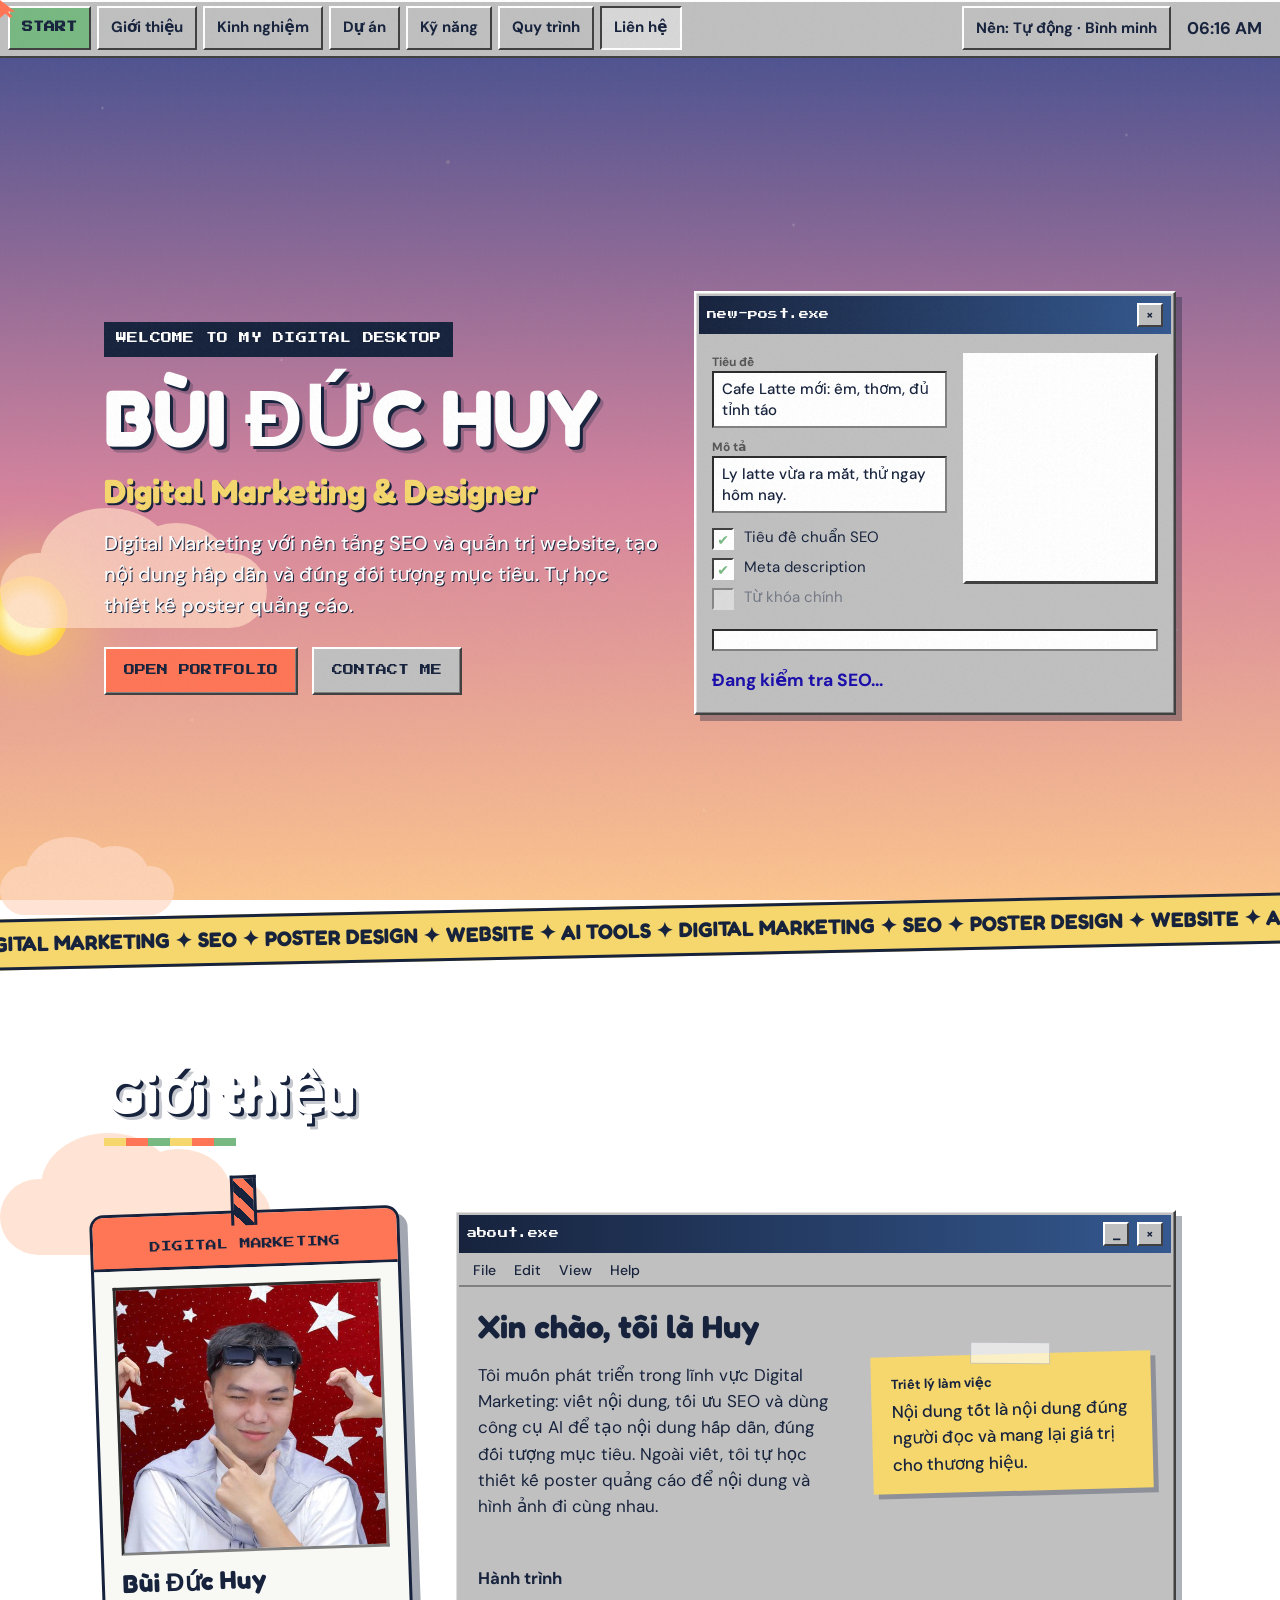
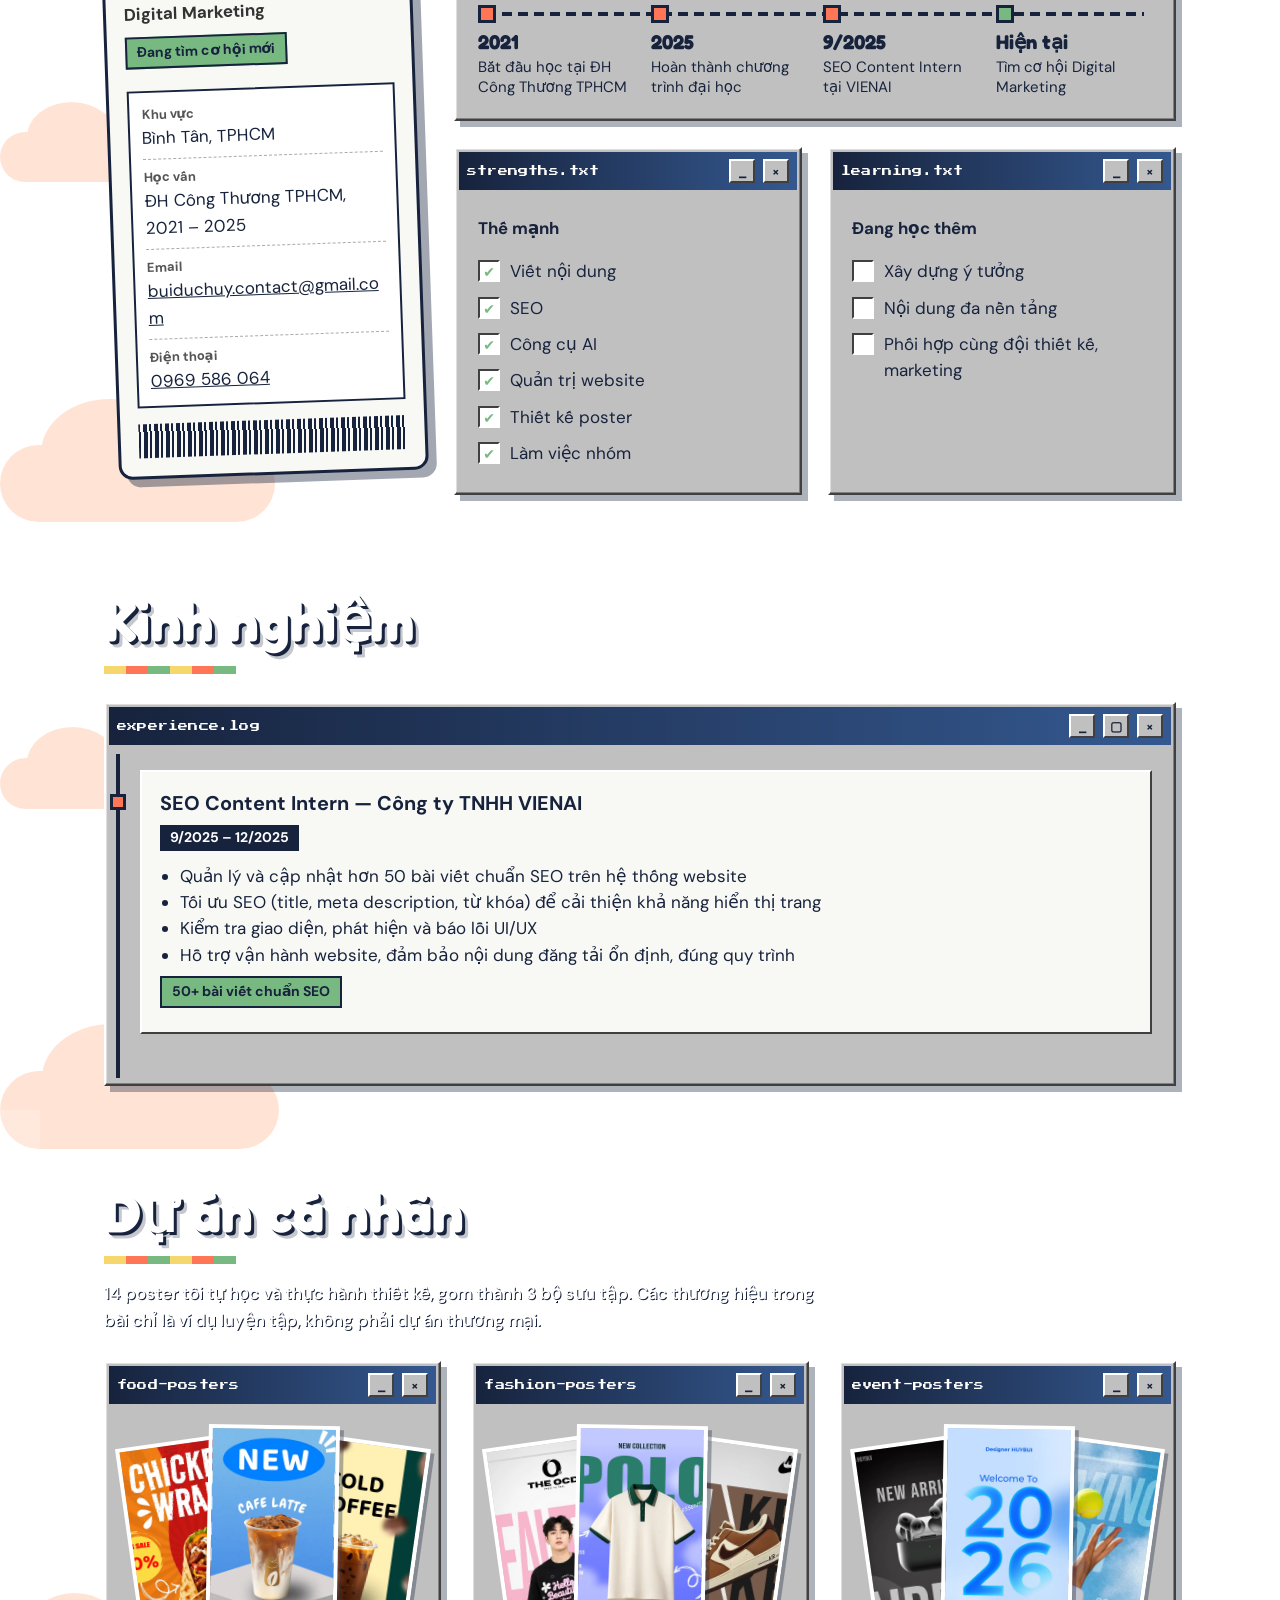
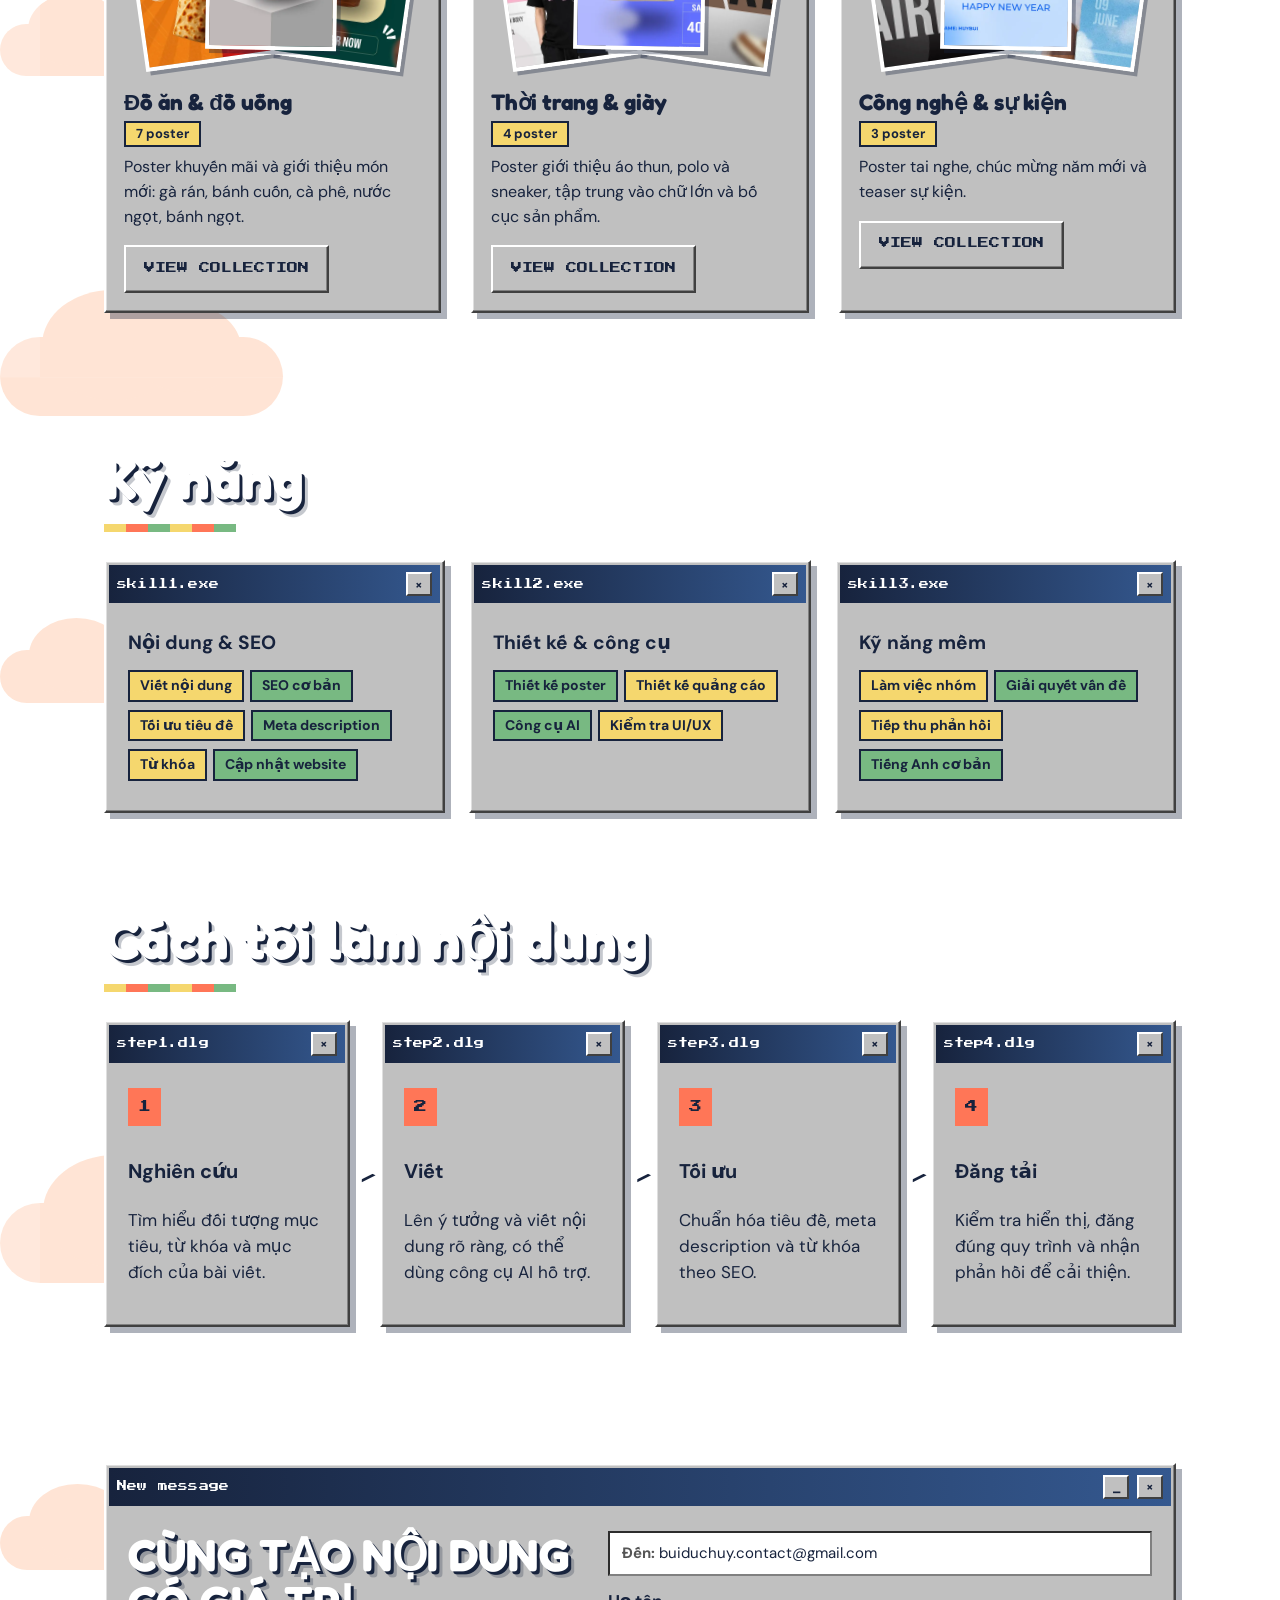
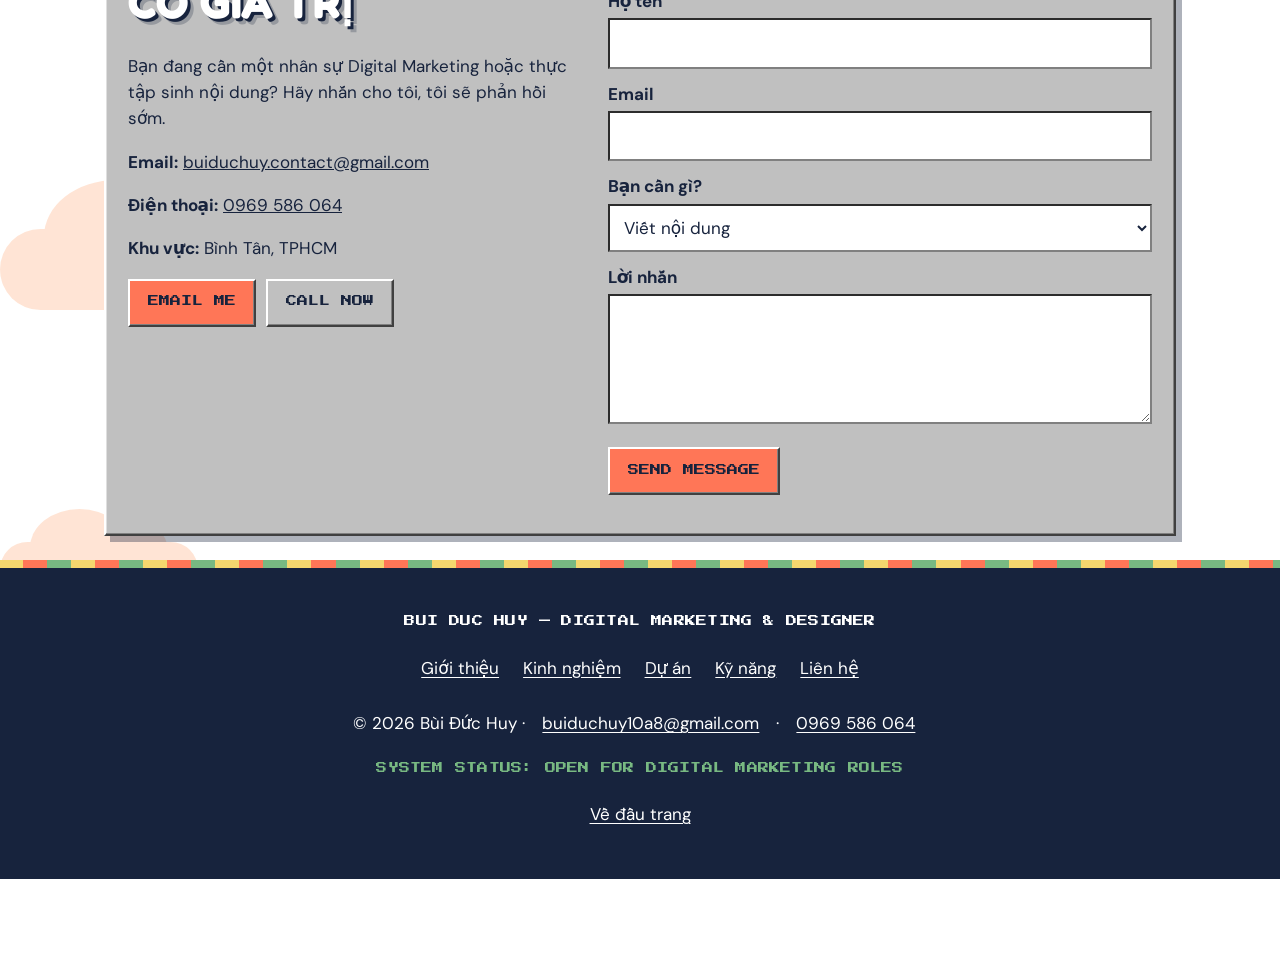
==== commit c3a6e0e0: "Update index.html" ====
--- a/index.html
+++ b/index.html
@@ -46,7 +46,7 @@
       <dl class="props">
         <div><dt>Khu vực</dt><dd>Bình Tân, TPHCM</dd></div>
         <div><dt>Học vấn</dt><dd>ĐH Công Thương TPHCM, 2021 – 2025</dd></div>
-        <div><dt>Email</dt><dd><a href="mailto:buiduchuy10a8@gmail.com">buiduchuy10a8@gmail.com</a></dd></div>
+        <div><dt>Email</dt><dd><a href="mailto:buiduchuy.contact@gmail.com">buiduchuy.contact@gmail.com</a></dd></div>
         <div><dt>Điện thoại</dt><dd><a href="tel:0969586064">0969 586 064</a></dd></div>
       </dl>
       <div class="code" aria-hidden="true"></div>
@@ -110,13 +110,13 @@
     <div>
       <h2 style="font-size:clamp(1.8rem,4vw,2.8rem)">CÙNG TẠO NỘI DUNG CÓ GIÁ TRỊ</h2>
       <p>Bạn đang cần một nhân sự Digital Marketing hoặc thực tập sinh nội dung? Hãy nhắn cho tôi, tôi sẽ phản hồi sớm.</p>
-      <p><b>Email:</b> <a href="mailto:buiduchuy10a8@gmail.com">buiduchuy10a8@gmail.com</a></p>
+      <p><b>Email:</b> <a href="mailto:buiduchuy.contact@gmail.com">buiduchuy.contact@gmail.com</a></p>
       <p><b>Điện thoại:</b> <a href="tel:0969586064">0969 586 064</a></p>
       <p><b>Khu vực:</b> Bình Tân, TPHCM</p>
-      <p class="act"><a class="btn pri" href="mailto:buiduchuy10a8@gmail.com">EMAIL ME</a><a class="btn" href="tel:0969586064">CALL NOW</a></p>
+      <p class="act"><a class="btn pri" href="mailto:buiduchuy.contact@gmail.com">EMAIL ME</a><a class="btn" href="tel:0969586064">CALL NOW</a></p>
     </div>
     <form id="form" novalidate>
-      <div class="to"><b>Đến:</b> buiduchuy10a8@gmail.com</div>
+      <div class="to"><b>Đến:</b> buiduchuy.contact@gmail.com</div>
       <label for="n">Họ tên</label><input id="n" name="name" autocomplete="name" required>
       <label for="e">Email</label><input id="e" name="email" type="email" autocomplete="email" required>
       <label for="t">Bạn cần gì?</label><select id="t"><option>Viết nội dung</option><option>Nội dung SEO</option><option>Quản trị website</option><option>Khác</option></select>
@@ -130,7 +130,7 @@
 <footer>
   <p class="px">BUI DUC HUY — DIGITAL MARKETING &amp; DESIGNER</p>
   <p><a href="#about">Giới thiệu</a><a href="#experience">Kinh nghiệm</a><a href="#work">Dự án</a><a href="#skills">Kỹ năng</a><a href="#contact">Liên hệ</a></p>
-  <p>© <span id="yr"></span> Bùi Đức Huy · <a href="mailto:buiduchuy10a8@gmail.com">buiduchuy10a8@gmail.com</a> · <a href="tel:0969586064">0969 586 064</a></p>
+  <p>© <span id="yr"></span> Bùi Đức Huy · <a href="mailto:buiduchuy.contact@gmail.com">buiduchuy10a8@gmail.com</a> · <a href="tel:0969586064">0969 586 064</a></p>
   <p class="px ok">SYSTEM STATUS: OPEN FOR DIGITAL MARKETING ROLES</p>
   <p><a href="#top">Về đầu trang</a></p>
 </footer>
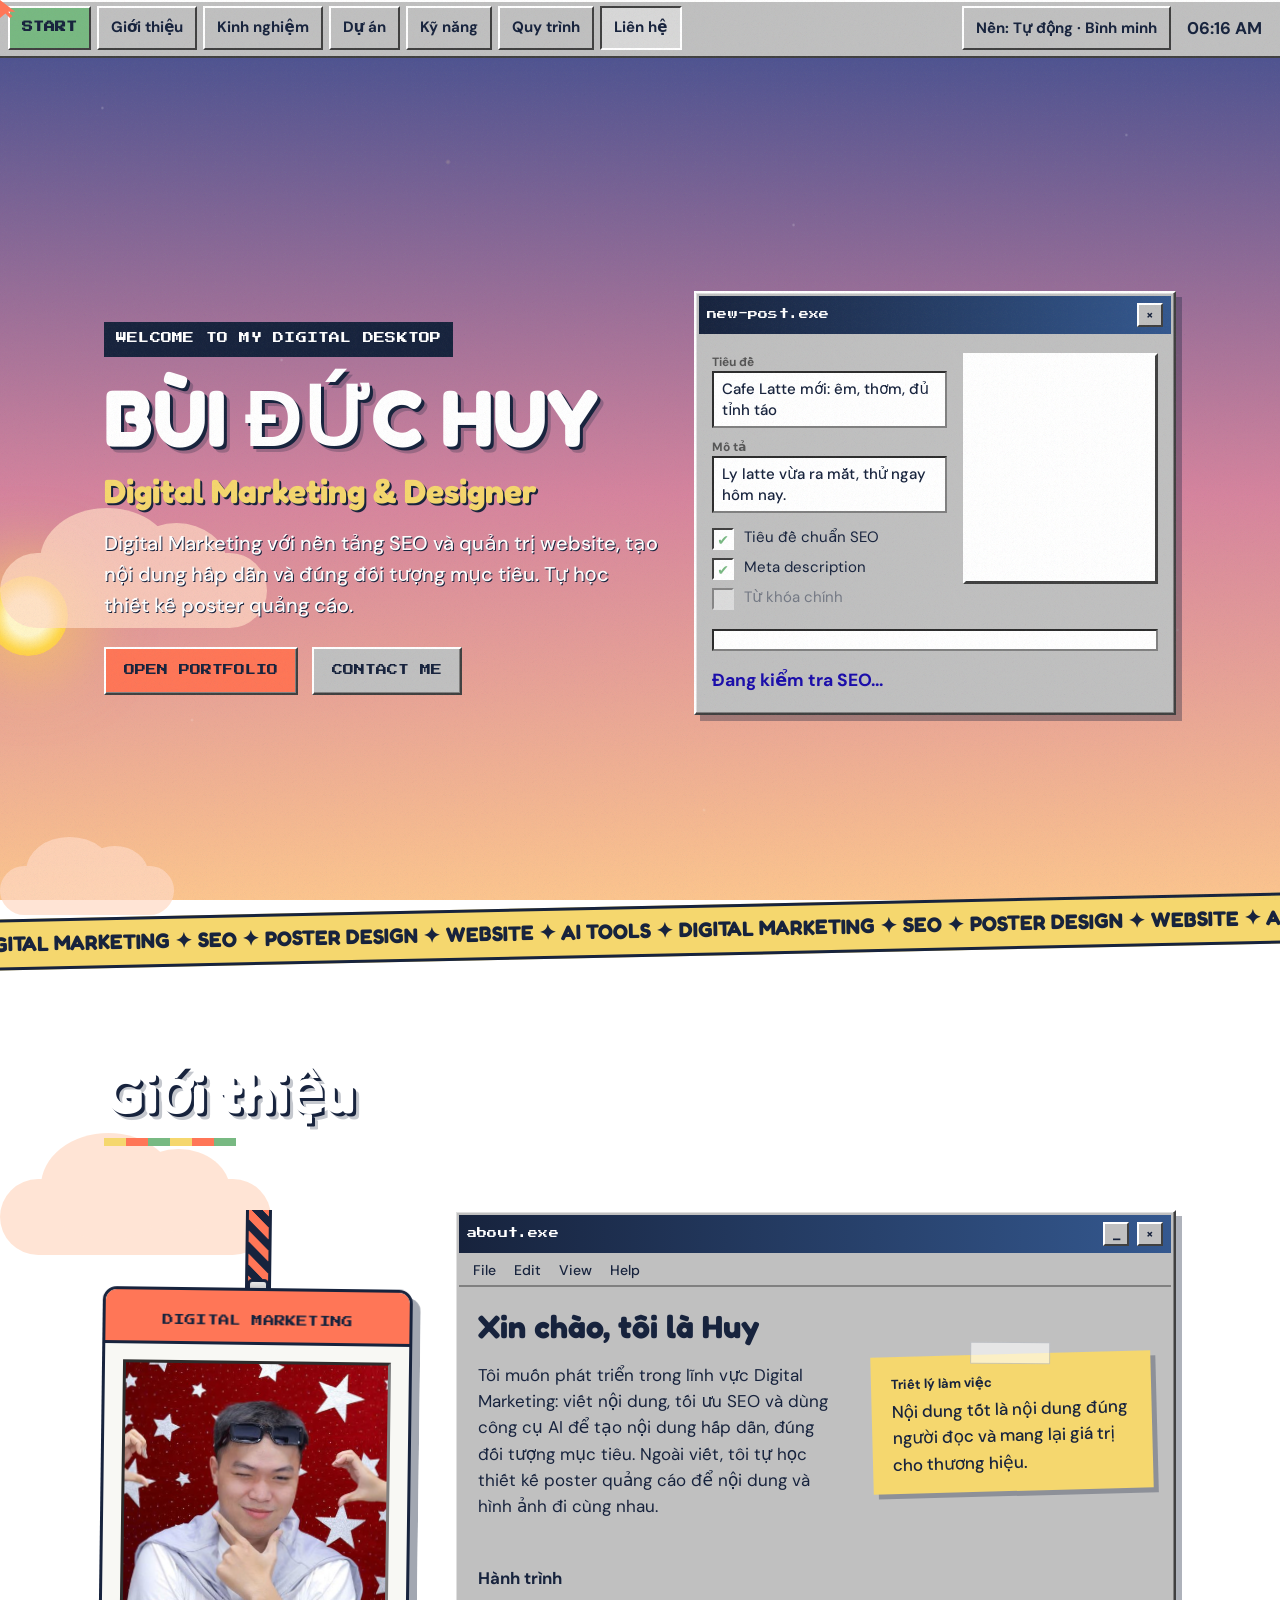
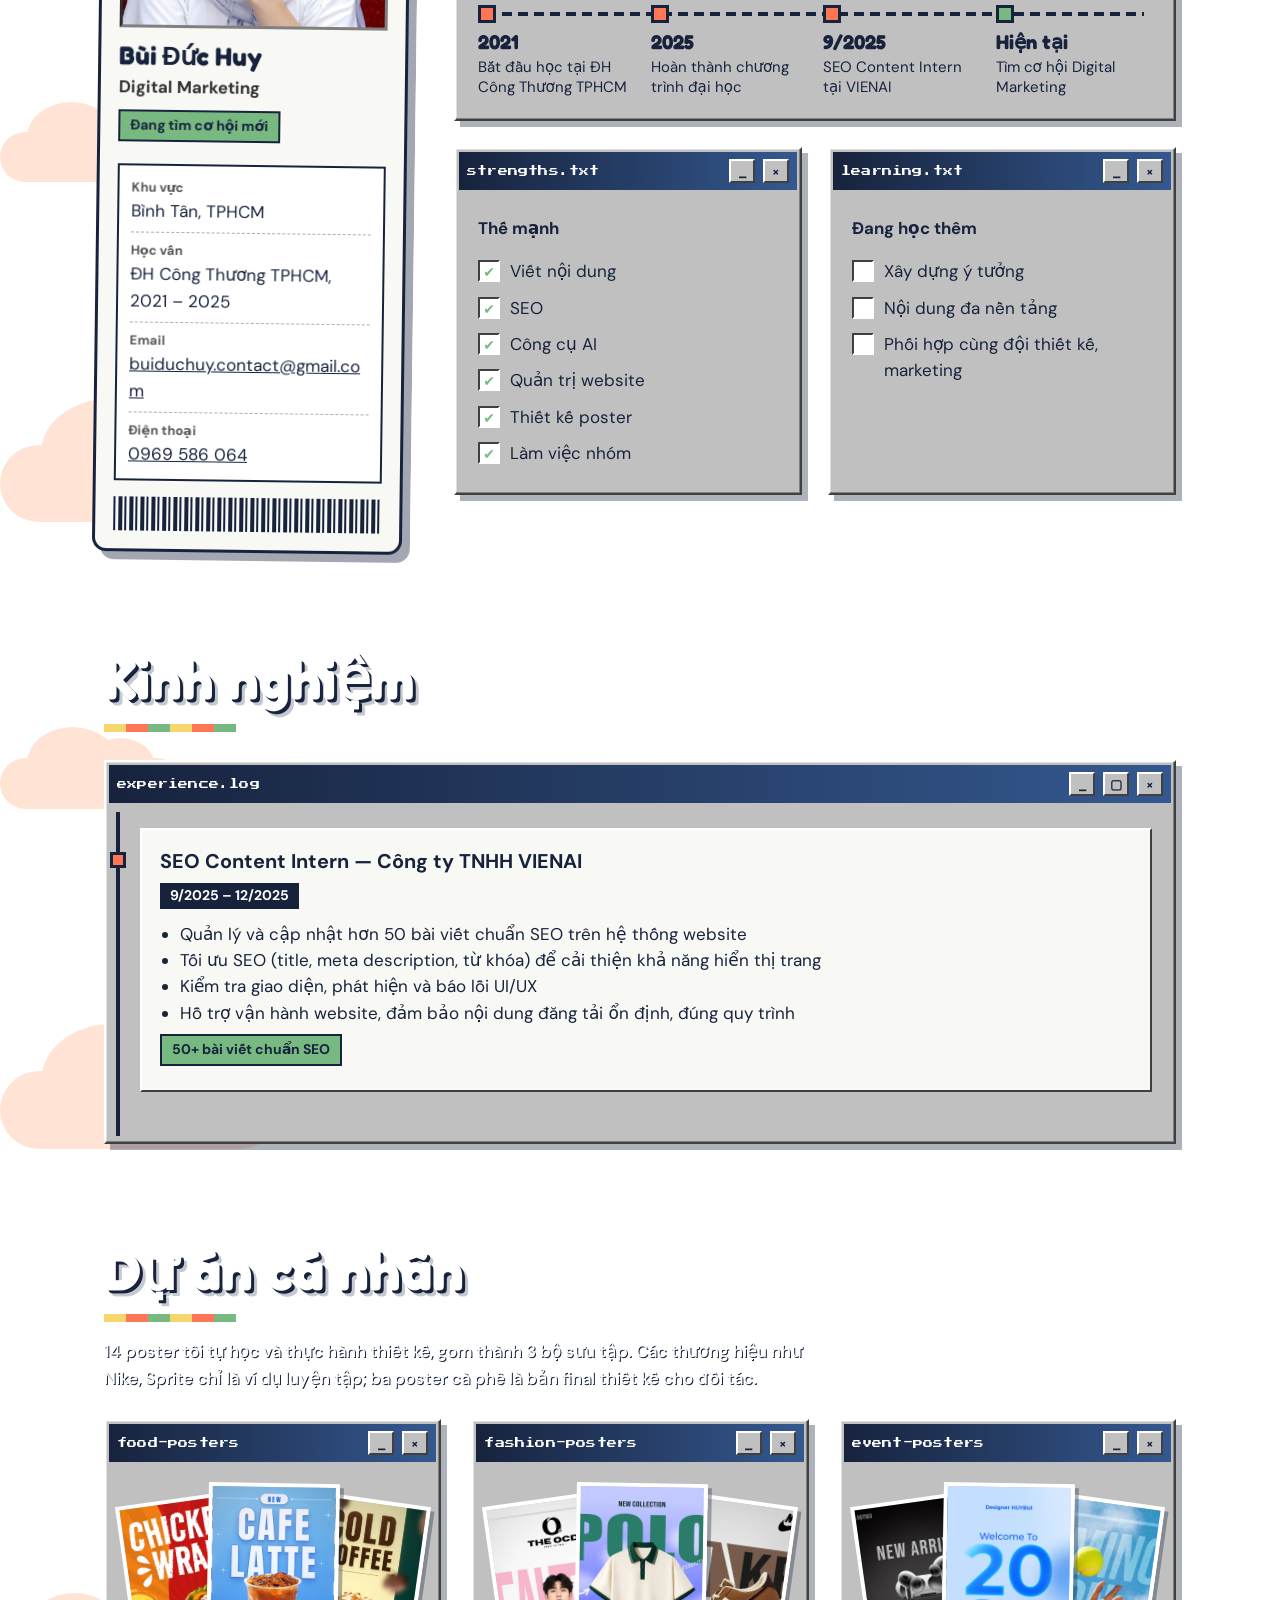
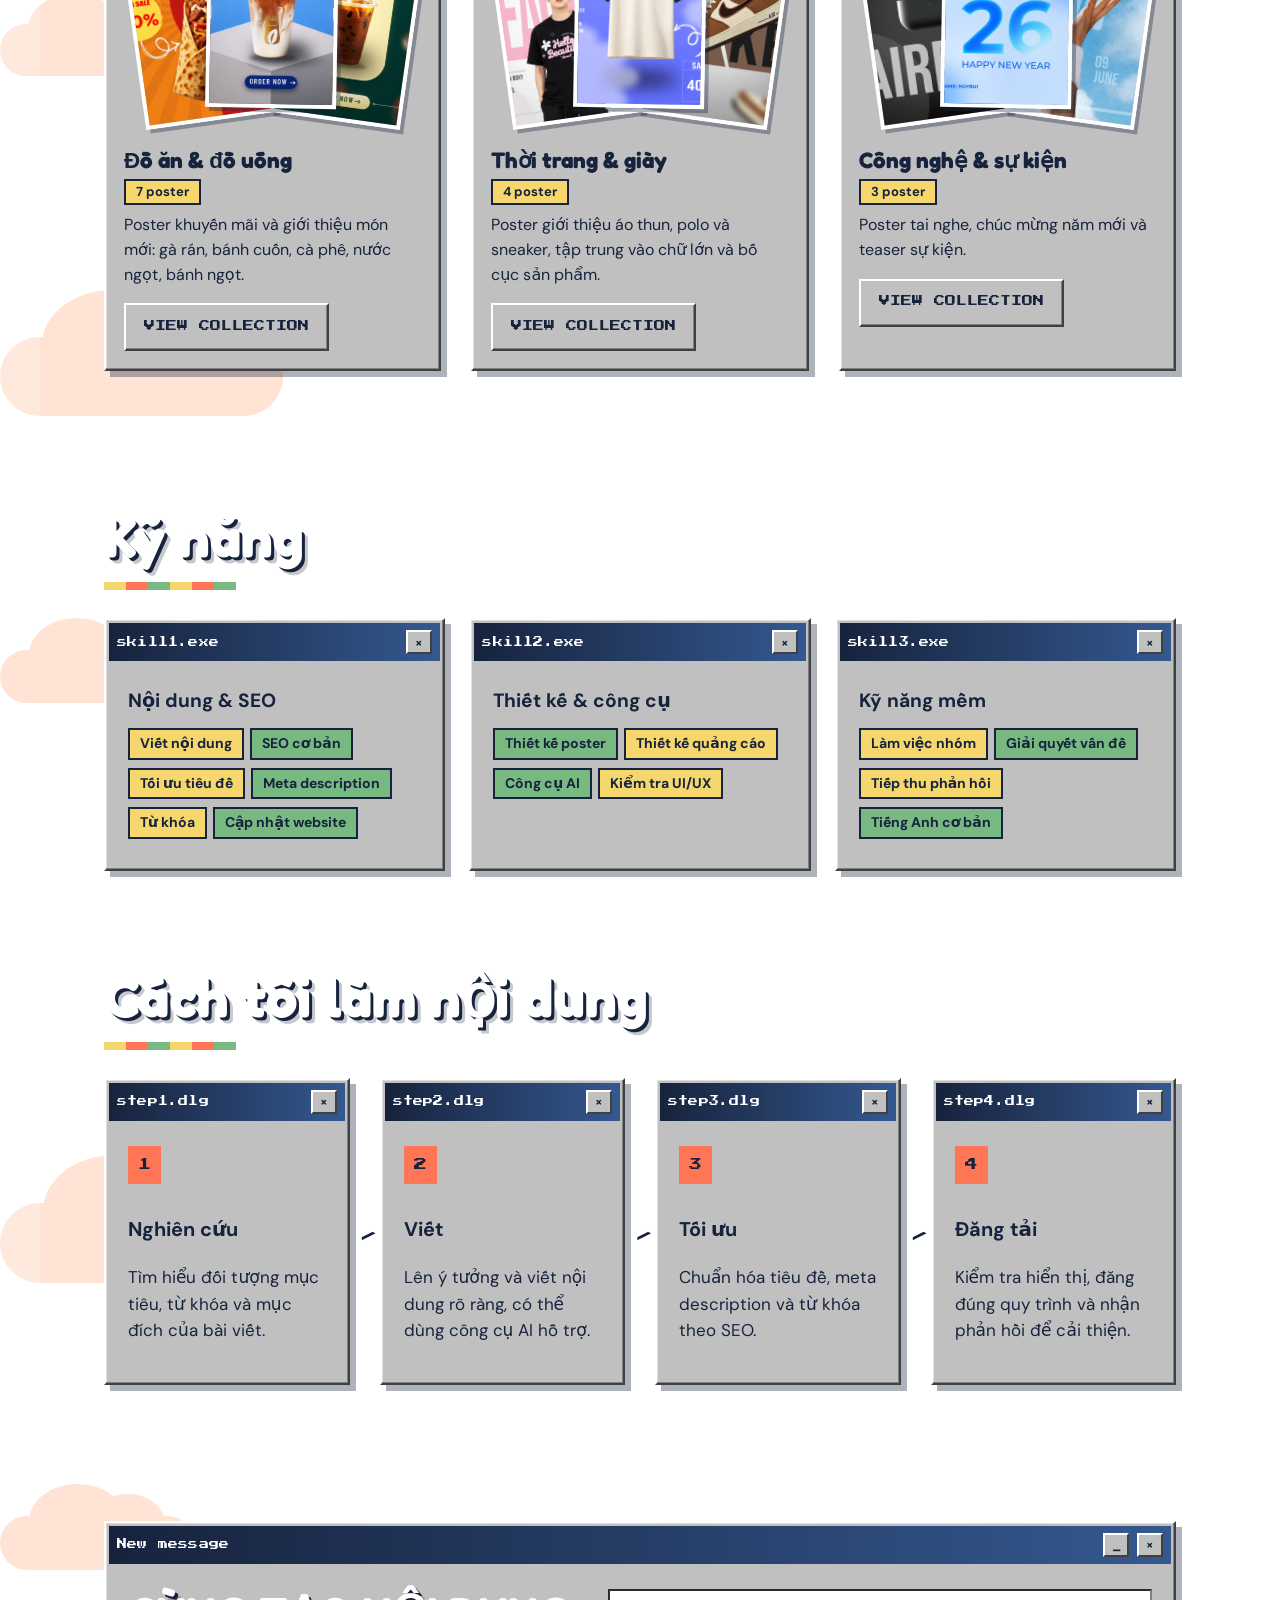
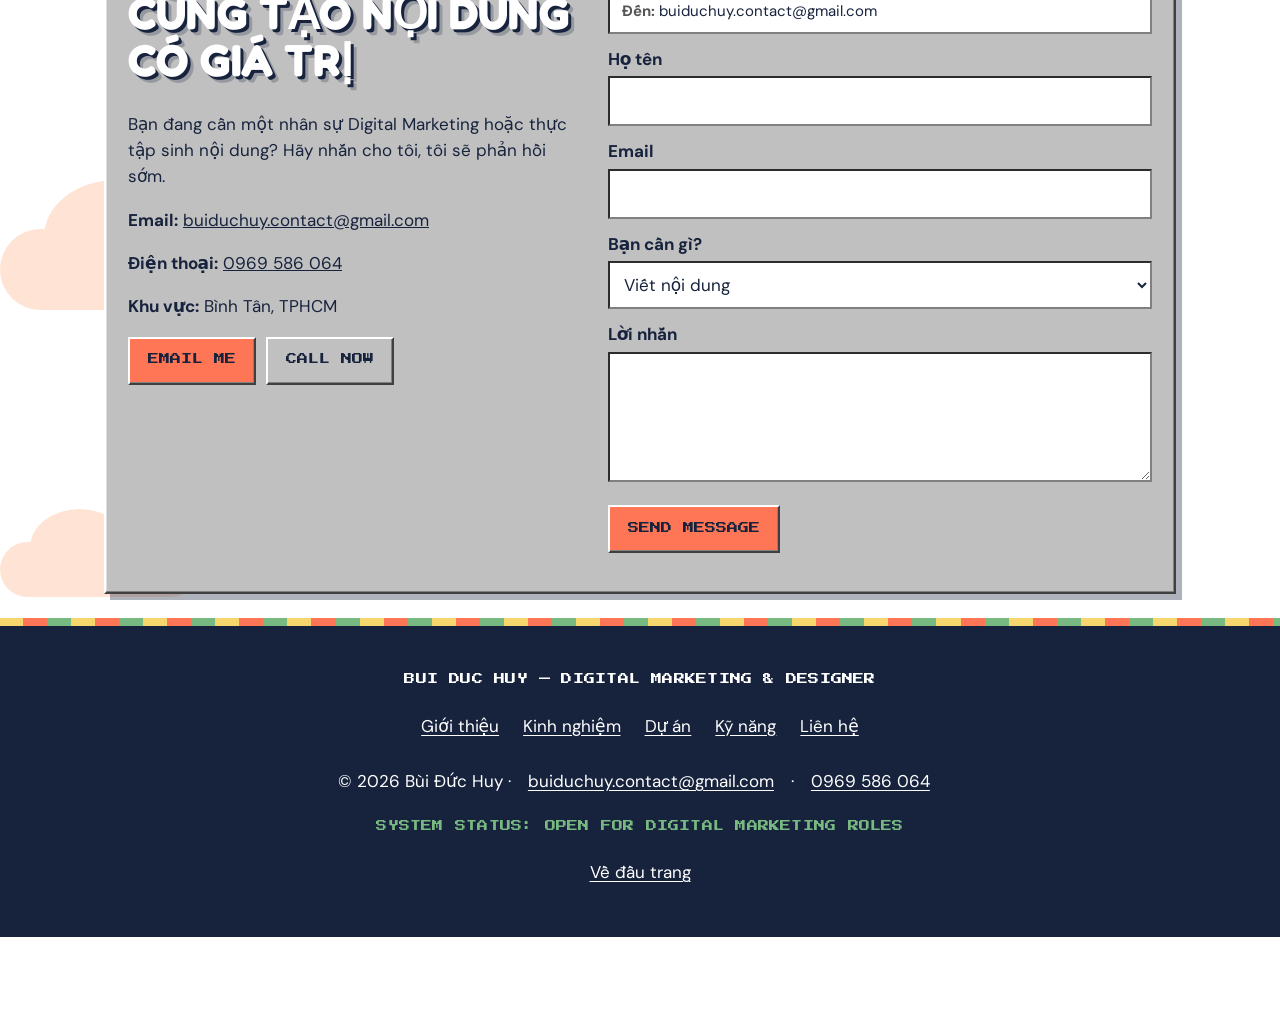
==== commit 1f91c0fb: "Add files via upload" ====
--- a/index.html
+++ b/index.html
@@ -37,7 +37,11 @@
 <section id="about">
   <h2>Giới thiệu</h2>
   <div class="abd">
-    <aside class="bdg" aria-label="Thẻ hồ sơ">
+    <aside class="bdg-wrap" aria-label="Thẻ nhân viên của Bùi Đức Huy">
+      <div class="swing" id="swing">
+        <div class="strap" aria-hidden="true"></div>
+        <div class="flip" id="flip">
+          <div class="face front bdg" id="bfront">
       <div class="bh px">DIGITAL MARKETING</div>
       <div class="photo"><img src="images/huy.jpg" alt="Ảnh chân dung Bùi Đức Huy" width="300" height="300"></div>
       <h3>Bùi Đức Huy</h3>
@@ -50,6 +54,9 @@
         <div><dt>Điện thoại</dt><dd><a href="tel:0969586064">0969 586 064</a></dd></div>
       </dl>
       <div class="code" aria-hidden="true"></div>
+          </div>
+        </div>
+      </div>
     </aside>
     <div class="abr">
       <div class="win draggable"><div class="tb"><span class="px">about.exe</span><button class="dot" aria-label="Minimize" tabindex="-1">_</button><button class="dot" aria-label="Close" tabindex="-1">×</button></div>
@@ -88,7 +95,7 @@
 </section>
 <section id="work">
   <h2>Dự án cá nhân</h2>
-  <p class="lead"><span id="pc">14</span> poster tôi tự học và thực hành thiết kế, gom thành 3 bộ sưu tập. Các thương hiệu trong bài chỉ là ví dụ luyện tập, không phải dự án thương mại.</p>
+  <p class="lead"><span id="pc">14</span> poster tôi tự học và thực hành thiết kế, gom thành 3 bộ sưu tập. Các thương hiệu như Nike, Sprite chỉ là ví dụ luyện tập; ba poster cà phê là bản final thiết kế cho đối tác.</p>
   <div class="grid" id="projects"></div>
 </section>
 <section id="skills">
@@ -130,7 +137,7 @@
 <footer>
   <p class="px">BUI DUC HUY — DIGITAL MARKETING &amp; DESIGNER</p>
   <p><a href="#about">Giới thiệu</a><a href="#experience">Kinh nghiệm</a><a href="#work">Dự án</a><a href="#skills">Kỹ năng</a><a href="#contact">Liên hệ</a></p>
-  <p>© <span id="yr"></span> Bùi Đức Huy · <a href="mailto:buiduchuy.contact@gmail.com">buiduchuy10a8@gmail.com</a> · <a href="tel:0969586064">0969 586 064</a></p>
+  <p>© <span id="yr"></span> Bùi Đức Huy · <a href="mailto:buiduchuy.contact@gmail.com">buiduchuy.contact@gmail.com</a> · <a href="tel:0969586064">0969 586 064</a></p>
   <p class="px ok">SYSTEM STATUS: OPEN FOR DIGITAL MARKETING ROLES</p>
   <p><a href="#top">Về đầu trang</a></p>
 </footer>
--- a/style.css
+++ b/style.css
@@ -363,3 +363,27 @@
 
 /* kinh nghiệm: một cột */
 .exg{grid-template-columns:1fr}
+
+/* ===== thẻ nhân viên tương tác ===== */
+.bdg-wrap{position:relative;width:100%;max-width:340px}
+.swing{position:relative;padding-top:78px;transform-origin:50% 0;will-change:transform}
+.strap{position:absolute;top:0;left:50%;width:26px;height:80px;transform:translateX(-50%);background:repeating-linear-gradient(45deg,var(--orange) 0 8px,var(--navy) 8px 16px);border:3px solid var(--navy);border-top:0}
+.strap::after{content:"";position:absolute;left:50%;bottom:-12px;width:22px;height:20px;transform:translateX(-50%);background:linear-gradient(#e9e9e9,#a9a9a9);border:3px solid var(--navy);border-radius:5px}
+.flip{position:relative;display:grid;transform-style:preserve-3d;touch-action:pan-y;cursor:grab;user-select:none;-webkit-user-select:none}
+.flip.drag{cursor:grabbing}
+.bdg-wrap .face{grid-area:1/1;position:relative;backface-visibility:hidden;-webkit-backface-visibility:hidden;overflow:hidden}
+.bdg-wrap .bdg{transform:none;transition:none;margin:0;max-width:none}
+.bdg-wrap .bdg::before{display:none}
+.bdg-wrap .face.back{transform:rotateY(180deg)}
+.bdg-wrap .face{border-radius:14px}
+.bdg-wrap .bh{margin-top:0}
+.glare{position:absolute;inset:0;pointer-events:none;border-radius:inherit;opacity:var(--go,0);transition:opacity .25s;background:radial-gradient(circle at var(--gx,30%) var(--gy,20%),rgba(255,255,255,.55),rgba(255,255,255,0) 55%);mix-blend-mode:soft-light}
+.holo{position:absolute;inset:0;pointer-events:none;border-radius:inherit;opacity:var(--go,0);transition:opacity .25s;mix-blend-mode:color-dodge;background:linear-gradient(115deg,transparent 35%,rgba(255,255,255,.28) 44%,rgba(120,185,130,.30) 50%,rgba(245,215,110,.30) 56%,transparent 66%);background-size:260% 100%;background-position:calc(var(--gx,50%)*1.2) 0}
+.bk{margin-top:6px;margin-bottom:0;font:700 1.35rem/1.1 'Fredoka',sans-serif}
+.bk2{margin:16px 18px 8px;font-size:1rem}
+.chips .tag{margin-bottom:6px}.bdg-wrap .chips{margin-left:18px;margin-right:18px}
+.flipbtn{position:absolute;width:1px;height:1px;overflow:hidden;clip:rect(0 0 0 0);white-space:nowrap}
+.flipbtn:focus{position:static;width:auto;height:auto;clip:auto;display:block;margin:22px auto 0}
+.bhint{margin:8px 0 0;text-align:center;font-size:14px;color:#fff;text-shadow:1px 1px 0 var(--navy)}
+@media (max-width:960px){.bdg-wrap{margin-inline:auto}}
+@media (prefers-reduced-motion:reduce){.swing{transform:none!important}}
